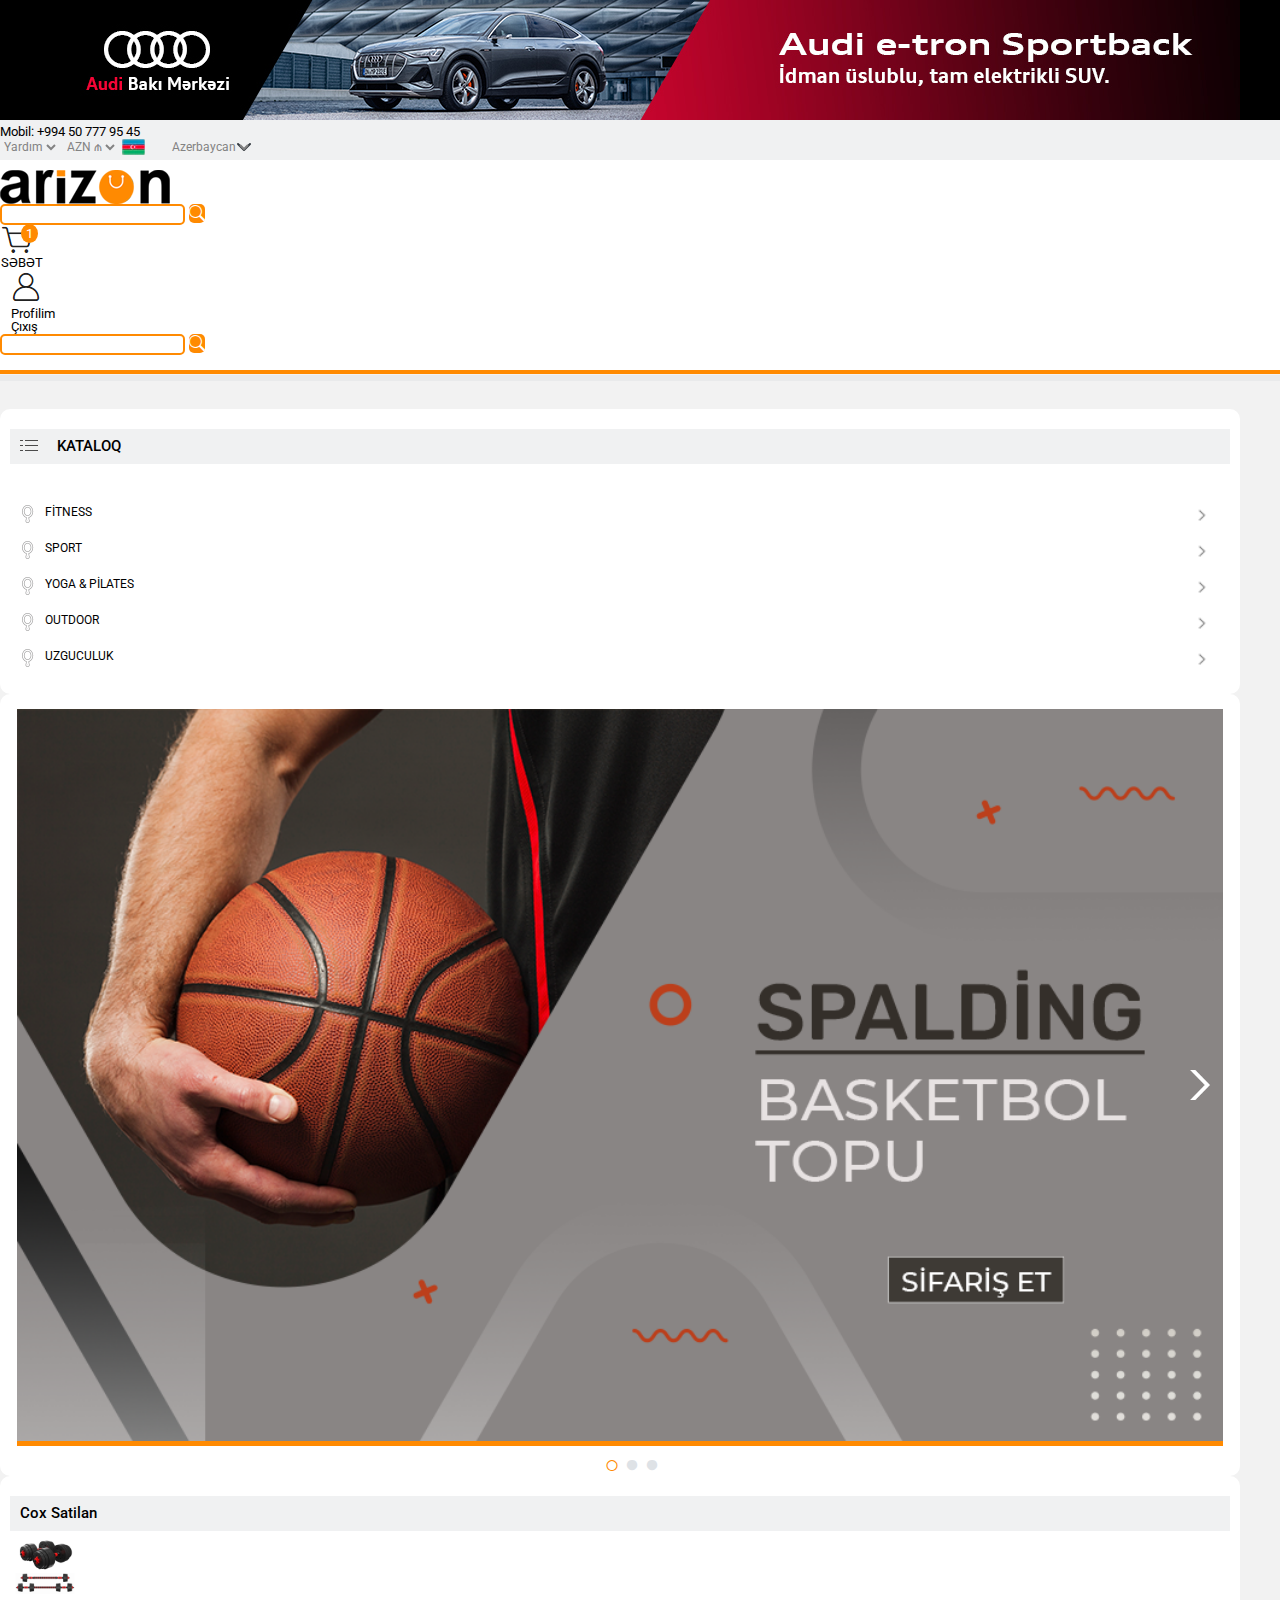
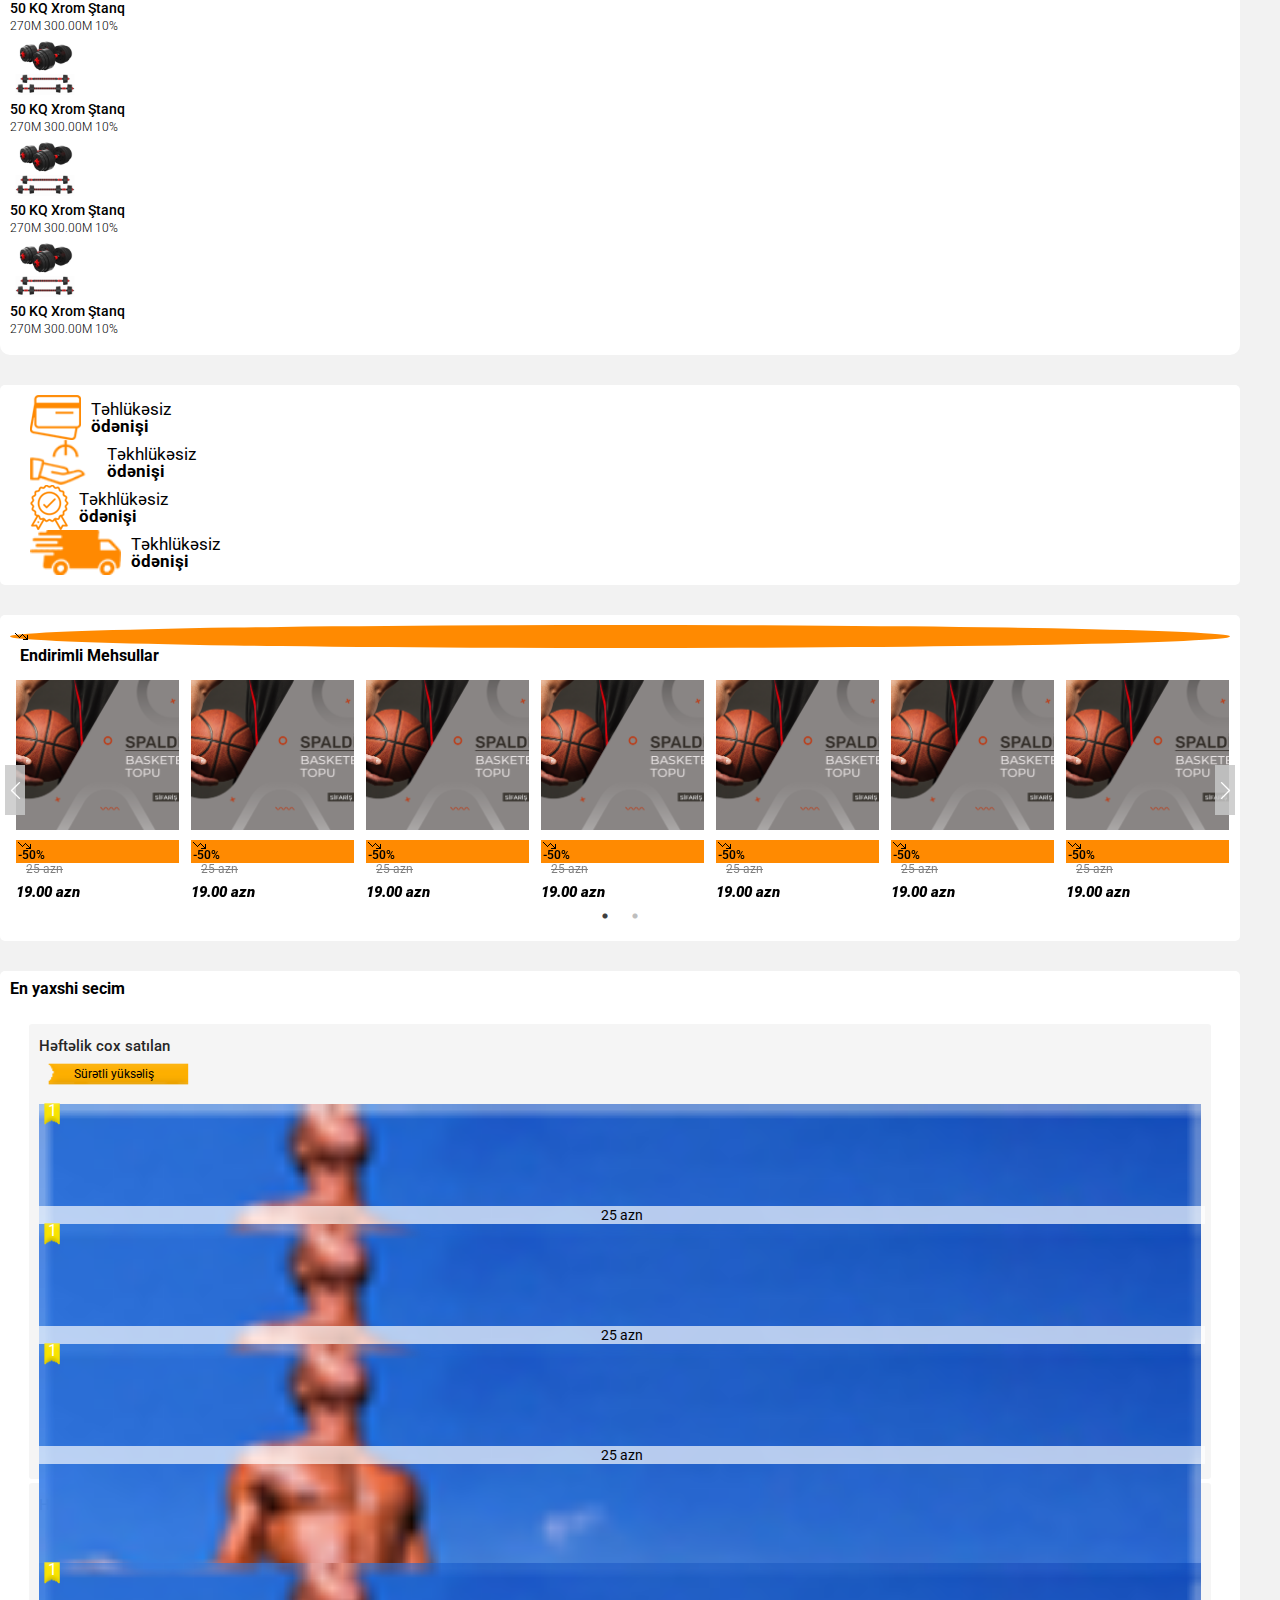
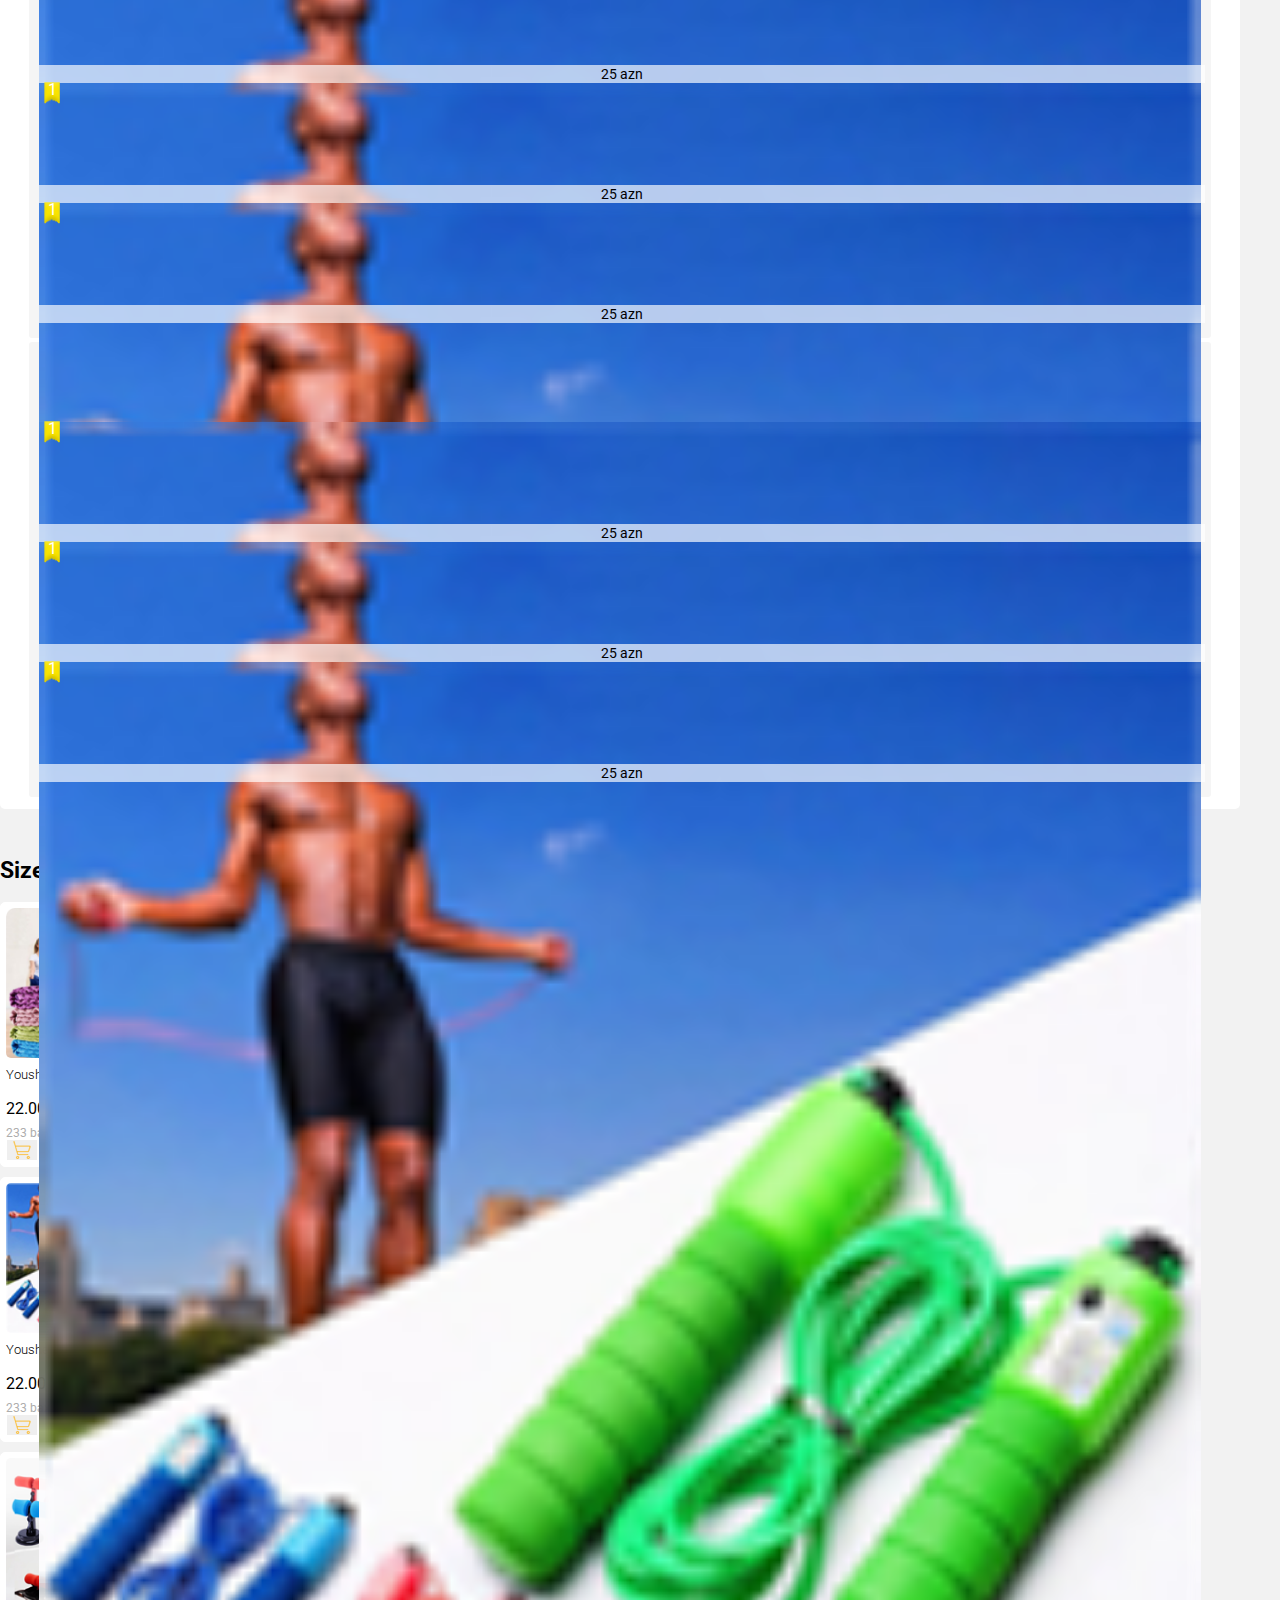
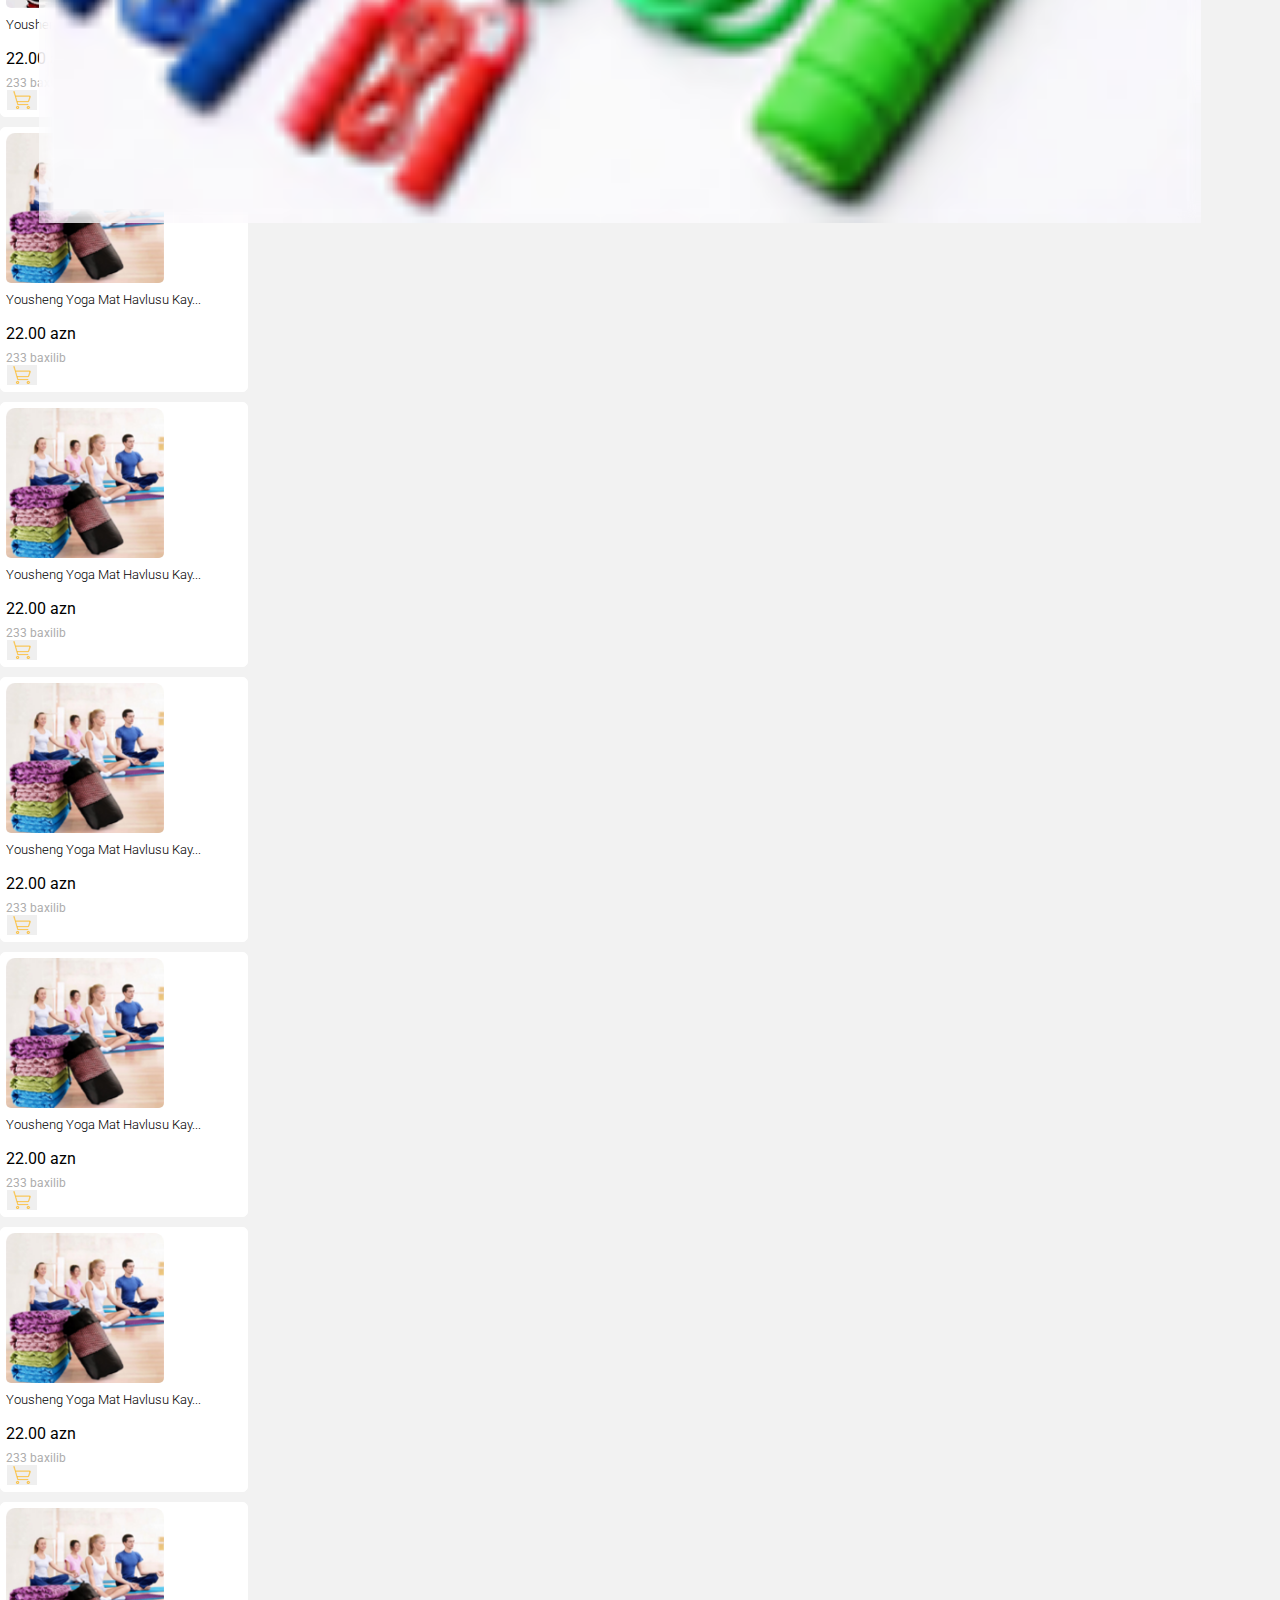
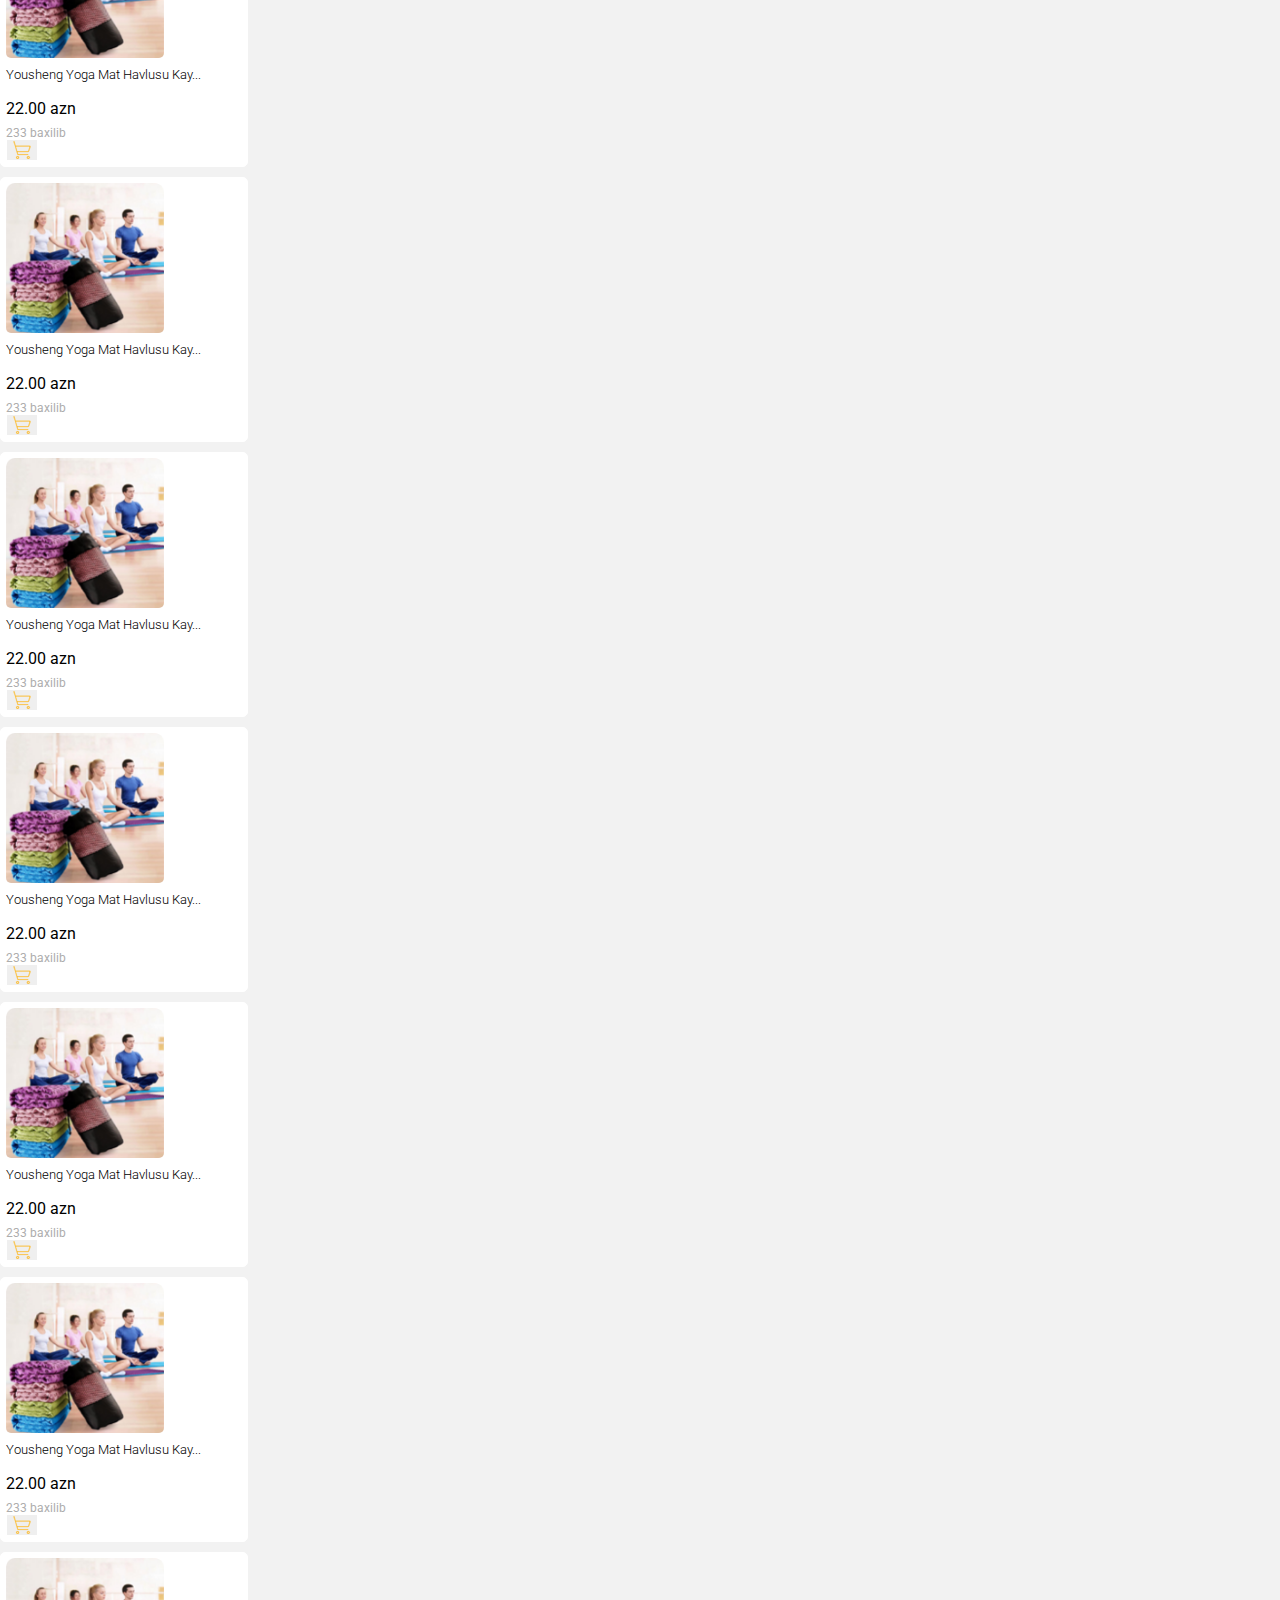
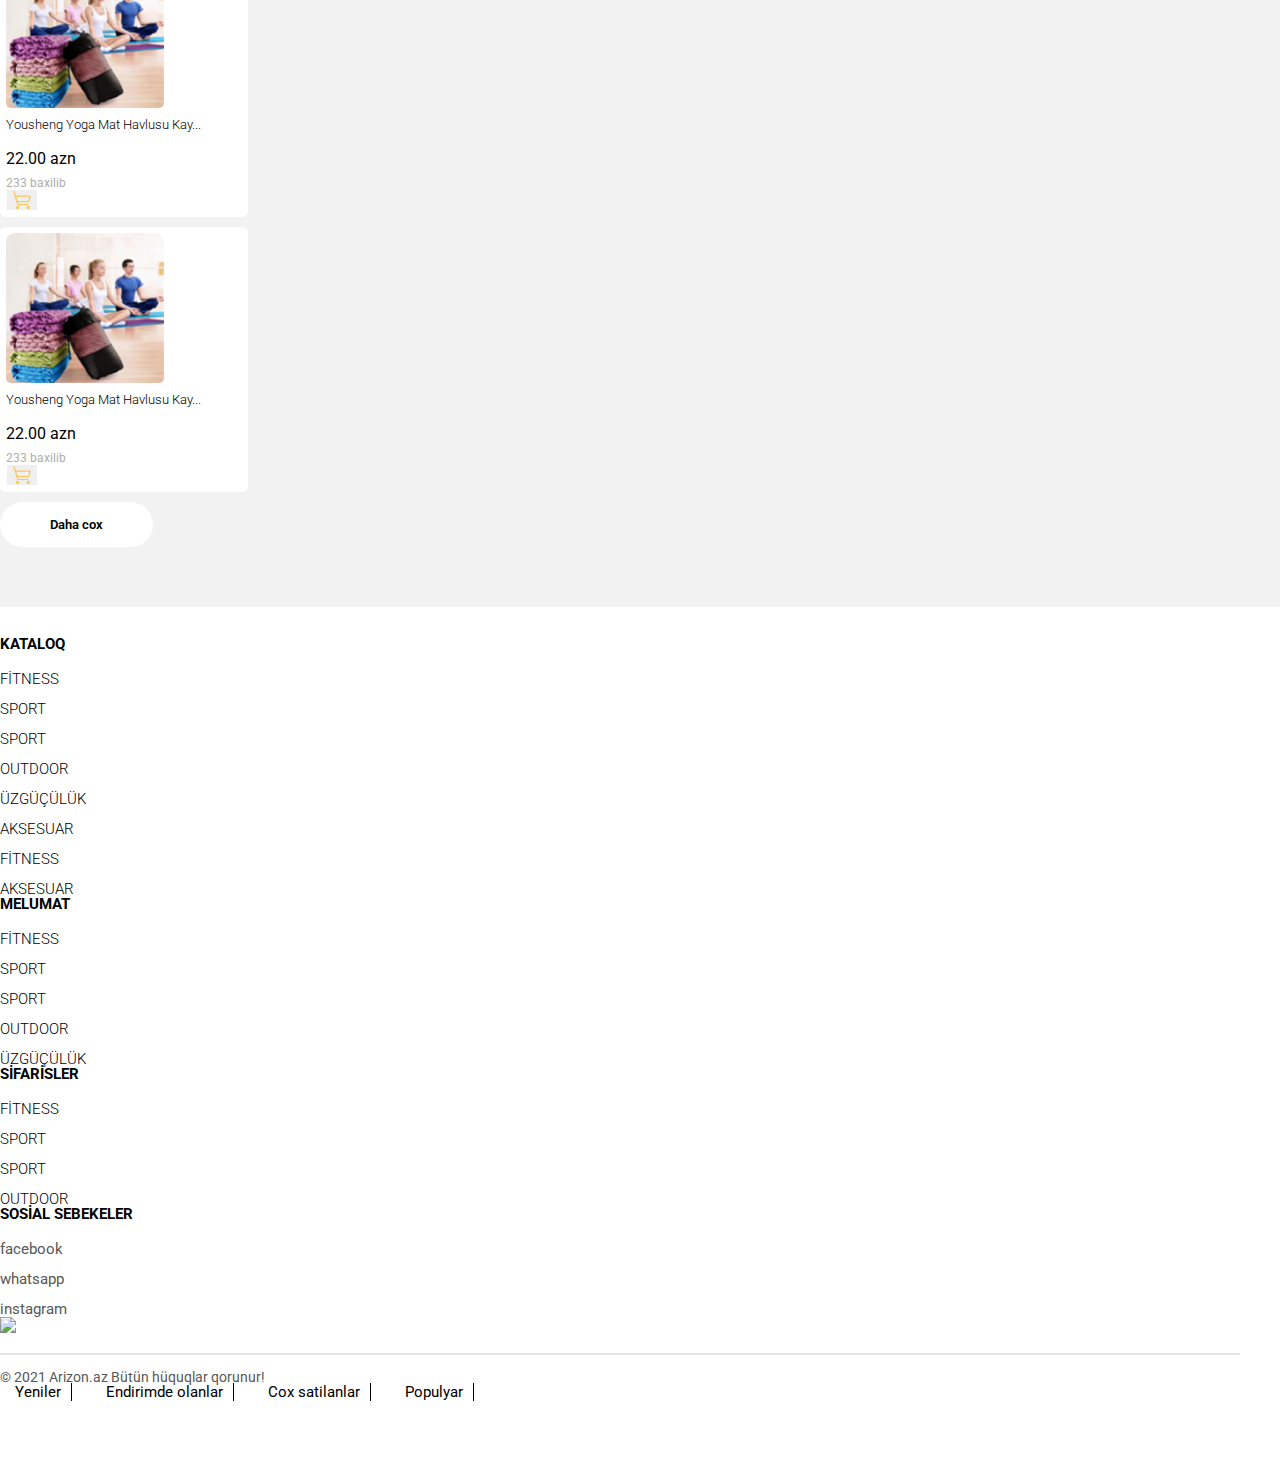
==== index.html @ af835493 "add" ====
<html lang="az">

<head>
    <meta charset="UTF-8">
    <meta http-equiv="X-UA-Compatible" content="IE=edge">
    <meta name="viewport" content="width=device-width, initial-scale=1.0">
    <title>Arizon</title>
    <link href="https://cdn.jsdelivr.net/npm/bootstrap@5.1.3/dist/css/bootstrap.min.css" rel="stylesheet"
        integrity="sha384-1BmE4kWBq78iYhFldvKuhfTAU6auU8tT94WrHftjDbrCEXSU1oBoqyl2QvZ6jIW3" crossorigin="anonymous">
    <link rel="stylesheet" href="https://cdn.jsdelivr.net/npm/bootstrap-icons@1.7.0/font/bootstrap-icons.css">
    <link href="./reset.css" rel="stylesheet" />
    <link href="./main.css" rel="stylesheet" />
    <link rel="stylesheet" type="text/css" href="./slick/slick.css">
    <link rel="stylesheet" type="text/css" href="./slick/slick-theme.css">
    <link rel="stylesheet" href="https://pro.fontawesome.com/releases/v5.10.0/css/all.css"
        integrity="sha384-AYmEC3Yw5cVb3ZcuHtOA93w35dYTsvhLPVnYs9eStHfGJvOvKxVfELGroGkvsg+p" crossorigin="anonymous" />
    <style type="text/css">
        .slick-slide {
            margin: 0px 5px;
            height: auto !important;
        }

        .slick-slide img {
            width: 100%;
        }
    </style>
</head>

<body>
    <div class="banner d-none d-lg-block">
        <img src="./image/banner.jpg">
    </div>
    <header>
        <div class="top_menu">
            <div class="container">
                <div class=" all d-flex justify-content-end align-items-center">
                    <div class="">
                        <p class="p-0 m-0 phone">Mobil: <a href="tel:+994 50 777 95 45">+994 50 777 95 45</a> </p>
                    </div>
                    <div class="d-flex">
                        <select class="form-select w-auto pt-0 pb-0  help" aria-label="  example">
                            <option selected>Yardım </option>
                            <option value="1">One</option>
                            <option value="2">Two</option>
                            <option value="3">Three</option>
                        </select>
                        <select class="form-select w-auto pt-0 pb-0  valyuta" aria-label="  example">
                            <option selected>AZN <span>&#8380;</span></option>
                            <option value="1"></option>
                            <option value="2">Two</option>
                            <option value="3">Three</option>
                        </select>
                        <select class="form-select w-auto pt-0 pb-0  country" aria-label="  example" style="background-image: url(./image/flag-az.png),
                     url('./image/arrow.svg')">
                            <option selected>Azerbaycan</option>
                            <option value="1">One</option>
                            <option value="2">Two</option>
                            <option value="3">Three</option>
                        </select>

                    </div>
                </div>
            </div>
        </div>
        <div class="bottom_menu">
            <div class="container">
                <div class="row align-items-center">
                    <div class="col-sm-3 col-8">
                        <img class="logo" src="./image/logo.png">
                    </div>
                    <div class="col-sm-6 d-none d-sm-block">
                        <div class="input-group ">
                            <input type="text" class="form-control srch" aria-label="Search">
                            <span class="input-group-text srch_span"><i class="bi bi-search"></i></span>
                        </div>
                    </div>
                    <div class="col-sm-3 col-4 d-flex">
                        <div class="d-flex align-items-center w-50 border-hover">
                            <div class="basket">
                                <span>1</span>
                            </div>
                            <p class="basket_text m-2 d-none d-sm-block">SƏBƏT</p>
                        </div>
                        <div class="d-flex align-items-center w-50  border-hover">
                            <a href="#">
                                <img src="./image/user.png">
                            </a>
                            <p class="act d-none d-sm-block">
                                <a href="#">Profilim</a><br>
                                <a href="#">Çıxış</a>
                            </p>
                        </div>
                    </div>
                    <div class="col-12 d-block d-sm-none">
                        <div class="input-group ">
                            <input type="text" class="form-control srch" aria-label="Search">
                            <span class="input-group-text srch_span"><i class="bi bi-search"></i></span>
                        </div>
                    </div>

                </div>
            </div>
        </div>
    </header>
    <main>
        <div class="container">
            <section id="section1">
                <div class="row">
                    <div class=" col-lg-3 d-none d-lg-block">
                        <div class="catalog">
                            <p class="catalog_p">
                                <img src="./image/catalog.png">
                                KATALOQ
                            </p>
                            <nav class="nav flex-column ">
                                <ul class="">
                                    <li class="nav-item">
                                        <a class="nav-link p-0 m-0 mb-3" href="#">
                                            <img class="mr-2" src="./image/cat-menu.png">
                                            <span>Fitness</span>
                                        </a>
                                        <ul>
                                            <li><a href="#">Themes</a></li>
                                            <li><a href="#">Plugins</a></li>
                                            <li><a href="#">Tutorials</a></li>
                                        </ul>

                                    </li>
                                    <li class="nav-item">
                                        <a class="nav-link p-0 m-0 mb-3" href="#">
                                            <img class="mr-2" src="./image/cat-menu.png">
                                            <span>Sport</span>
                                        </a>
                                        <ul>
                                            <li><a href="#">Themes</a></li>
                                            <li><a href="#">Plugins</a></li>
                                            <li><a href="#">Tutorials</a></li>
                                        </ul>

                                    </li>
                                    <li class="nav-item">
                                        <a class="nav-link p-0 m-0 mb-3" href="#">
                                            <img class="mr-2" src="./image/cat-menu.png">
                                            <span>Yoga & Pilates</span>
                                        </a>
                                        <ul>
                                            <li><a href="#">Themes</a></li>
                                            <li><a href="#">Plugins</a></li>
                                            <li><a href="#">Tutorials</a></li>
                                        </ul>

                                    </li>
                                    <li class="nav-item">
                                        <a class="nav-link p-0 m-0 mb-3" href="#">
                                            <img class="mr-2" src="./image/cat-menu.png">
                                            <span>Outdoor</span>
                                        </a>
                                        <ul>
                                            <li><a href="#">Themes</a></li>
                                            <li><a href="#">Plugins</a></li>
                                            <li><a href="#">Tutorials</a></li>
                                        </ul>

                                    </li>
                                    <li class="nav-item">
                                        <a class="nav-link p-0 m-0 mb-3" href="#">
                                            <img class="mr-2" src="./image/cat-menu.png">
                                            <span>Uzguculuk</span>
                                        </a>
                                        <ul>
                                            <li><a href="#">Themes</a></li>
                                            <li><a href="#">Plugins</a></li>
                                            <li><a href="#">Tutorials</a></li>
                                        </ul>

                                    </li>
                                </ul>

                            </nav>
                        </div>
                    </div>
                    <div class="col-12 col-sm-12 col-lg-6">
                        <div class="regular">
                            <div class="main_slider_img" data-hash="one">
                                <img class="w-100" src="./image/s2.png">
                            </div>
                            <div class="main_slider_img" data-hash="one">
                                <img class="w-100" src="./image/s2.png">
                            </div>
                            <div class="main_slider_img" data-hash="one">
                                <img class="w-100" src="./image/s2.png">
                            </div>
                        </div>
                    </div>
                    <div class="col-12 col-sm-12 col-lg-3">
                        <div class="catalog">
                            <p class="catalog_p">
                                Cox Satilan
                            </p>
                            <div class="best">
                                <a href="#">
                                    <div class="best_item d-flex">
                                        <img width="70" src="./image/4.jpg">
                                        <div class="text p-4">
                                            <h4>50 KQ Xrom Ştanq </h4>
                                            <p>270M 300.00M 10%</p>
                                        </div>
                                    </div>
                                </a>
                                <a href="#">
                                    <div class="best_item d-flex">
                                        <img width="70" src="./image/4.jpg">
                                        <div class="text p-4">
                                            <h4>50 KQ Xrom Ştanq </h4>
                                            <p>270M 300.00M 10%</p>
                                        </div>
                                    </div>
                                </a>
                                <a href="#">
                                    <div class="best_item d-flex">
                                        <img width="70" src="./image/4.jpg">
                                        <div class="text p-4">
                                            <h4>50 KQ Xrom Ştanq </h4>
                                            <p>270M 300.00M 10%</p>
                                        </div>
                                    </div>
                                </a>
                                <a href="#">
                                    <div class="best_item d-flex">
                                        <img width="70" src="./image/4.jpg">
                                        <div class="text p-4">
                                            <h4>50 KQ Xrom Ştanq </h4>
                                            <p>270M 300.00M 10%</p>
                                        </div>
                                    </div>
                                </a>
                            </div>
                        </div>
                    </div>
                </div>
            </section>
            <section id="section2">
                <div class="row">
                    <div class="col-3 col-lg-3">
                        <div class="side">
                            <img height="45px" src="./image/icon1.png" />
                            <div class="text">
                                Təhlükəsiz <br>
                                <b>ödənişi</b>
                            </div>
                        </div>
                    </div>
                    <div class="col-3 col-lg-3">
                        <div class="side">
                            <img height="45px" src="./image/icon2.png" />
                            <div class="text">
                                Təkhlükəsiz <br>
                                <b>ödənişi</b>
                            </div>
                        </div>
                    </div>
                    <div class="col-3 col-lg-3">
                        <div class="side">
                            <img height="45px" src="./image/icon3.png" />
                            <div class="text">
                                Təkhlükəsiz <br>
                                <b>ödənişi</b>
                            </div>
                        </div>
                    </div>
                    <div class="col-3 col-lg-3">
                        <div class="side">
                            <img height="45px" src="./image/icon4.png" />
                            <div class="text">
                                Təkhlükəsiz <br>
                                <b>ödənişi</b>
                            </div>
                        </div>
                    </div>
                </div>
            </section>
            <section id="section3">
                <div class="text d-flex">
                    <div class="img">
                        <img src="./image/graph.png" />
                    </div>
                    <b>Endirimli Mehsullar</b>
                </div>
                <div class="regular">
                    <a href="#">
                        <div class="main_slider_img" data-hash="one">
                            <img class="img_main" src="./image/s2.png">
                            <div class="slider-content d-flex align-items-center">
                                <div class="img d-flex align-items-center">
                                    <img src="./image/graph.png" />
                                    <span>-50%</span>
                                </div>
                                <div class="price">
                                    25 azn
                                </div>
                            </div>
                            <p class="discount"><b>19.00 azn</b></p>

                        </div>
                    </a>
                    <a href="#">
                        <div class="main_slider_img" data-hash="one">
                            <img class="img_main" src="./image/s2.png">
                            <div class="slider-content d-flex align-items-center">
                                <div class="img d-flex align-items-center">
                                    <img src="./image/graph.png" />
                                    <span>-50%</span>
                                </div>
                                <div class="price">
                                    25 azn
                                </div>
                            </div>
                            <p class="discount"><b>19.00 azn</b></p>

                        </div>
                    </a>

                    <a href="#">
                        <div class="main_slider_img" data-hash="one">
                            <img class="img_main" src="./image/s2.png">
                            <div class="slider-content d-flex align-items-center">
                                <div class="img d-flex align-items-center">
                                    <img src="./image/graph.png" />
                                    <span>-50%</span>
                                </div>
                                <div class="price">
                                    25 azn
                                </div>
                            </div>
                            <p class="discount"><b>19.00 azn</b></p>

                        </div>
                    </a>

                    <a href="#">
                        <div class="main_slider_img" data-hash="one">
                            <img class="img_main" src="./image/s2.png">
                            <div class="slider-content d-flex align-items-center">
                                <div class="img d-flex align-items-center">
                                    <img src="./image/graph.png" />
                                    <span>-50%</span>
                                </div>
                                <div class="price">
                                    25 azn
                                </div>
                            </div>
                            <p class="discount"><b>19.00 azn</b></p>

                        </div>
                    </a>

                    <a href="#">
                        <div class="main_slider_img" data-hash="one">
                            <img class="img_main" src="./image/s2.png">
                            <div class="slider-content d-flex align-items-center">
                                <div class="img d-flex align-items-center">
                                    <img src="./image/graph.png" />
                                    <span>-50%</span>
                                </div>
                                <div class="price">
                                    25 azn
                                </div>
                            </div>
                            <p class="discount"><b>19.00 azn</b></p>

                        </div>
                    </a>

                    <a href="#">
                        <div class="main_slider_img" data-hash="one">
                            <img class="img_main" src="./image/s2.png">
                            <div class="slider-content d-flex align-items-center">
                                <div class="img d-flex align-items-center">
                                    <img src="./image/graph.png" />
                                    <span>-50%</span>
                                </div>
                                <div class="price">
                                    25 azn
                                </div>
                            </div>
                            <p class="discount"><b>19.00 azn</b></p>

                        </div>
                    </a>

                    <a href="#">
                        <div class="main_slider_img" data-hash="one">
                            <img class="img_main" src="./image/s2.png">
                            <div class="slider-content d-flex align-items-center">
                                <div class="img d-flex align-items-center">
                                    <img src="./image/graph.png" />
                                    <span>-50%</span>
                                </div>
                                <div class="price">
                                    25 azn
                                </div>
                            </div>
                            <p class="discount"><b>19.00 azn</b></p>

                        </div>
                    </a>
                    <a href="#">
                        <div class="main_slider_img" data-hash="one">
                            <img class="img_main" src="./image/s2.png">
                            <div class="slider-content d-flex align-items-center">
                                <div class="img d-flex align-items-center">
                                    <img src="./image/graph.png" />
                                    <span>-50%</span>
                                </div>
                                <div class="price">
                                    25 azn
                                </div>
                            </div>
                            <p class="discount"><b>19.00 azn</b></p>

                        </div>
                    </a>


                </div>
            </section>
            <section id="section4">
                <a href="#">
                    <p class="title">En yaxshi secim</p>
                </a>
                <div class="row w-100 m-auto">
                    <div class="col-12 col-sm-4 p-0">
                        <div class="seller">
                            <div class="text d-flex">
                                <p>Həftəlik cox satılan</p>
                                <div>Sürətli yüksəliş</div>
                            </div>
                            <div class="best_seller">

                                <div class="row p-1">
                                    <div class="col-4 p-1 ">
                                        <a href="#">
                                            <div class="img">
                                                <img src="./image/7.png">
                                                <div class="bade">1</div>
                                                <p>25 azn</p>
                                            </div>
                                        </a>
                                    </div>
                                    <div class="col-4 p-1 ">
                                        <a href="#">
                                            <div class="img">
                                                <img src="./image/7.png">
                                                <div class="bade">1</div>
                                                <p>25 azn</p>
                                            </div>
                                        </a>
                                    </div>
                                    <div class="col-4 p-1 ">
                                        <a href="#">
                                            <div class="img">
                                                <img src="./image/7.png">
                                                <div class="bade">1</div>
                                                <p>25 azn</p>
                                            </div>
                                        </a>
                                    </div>
                                </div>
                            </div>
                        </div>
                    </div>
                    <div class="col-12 col-sm-4 p-0">
                        <div class="seller">
                            <div class="text d-flex">
                                <p>Həftəlik cox satılan</p>
                                <div>Sürətli yüksəliş</div>
                            </div>
                            <div class="best_seller">

                                <div class="row p-1">
                                    <div class="col-4 p-1 ">
                                        <a href="#">
                                            <div class="img">
                                                <img src="./image/7.png">
                                                <div class="bade">1</div>
                                                <p>25 azn</p>
                                            </div>
                                        </a>
                                    </div>
                                    <div class="col-4 p-1 ">
                                        <a href="#">
                                            <div class="img">
                                                <img src="./image/7.png">
                                                <div class="bade">1</div>
                                                <p>25 azn</p>
                                            </div>
                                        </a>
                                    </div>
                                    <div class="col-4 p-1 ">
                                        <a href="#">
                                            <div class="img">
                                                <img src="./image/7.png">
                                                <div class="bade">1</div>
                                                <p>25 azn</p>
                                            </div>
                                        </a>
                                    </div>
                                </div>
                            </div>
                        </div>
                    </div>
                    <div class="col-12 col-sm-4 p-0">
                        <div class="seller">
                            <div class="text d-flex">
                                <p>Həftəlik cox satılan</p>
                                <div>Sürətli yüksəliş</div>
                            </div>
                            <div class="best_seller">

                                <div class="row p-1">
                                    <div class="col-4 p-1 ">
                                        <a href="#">
                                            <div class="img">
                                                <img src="./image/7.png">
                                                <div class="bade">1</div>
                                                <p>25 azn</p>
                                            </div>
                                        </a>
                                    </div>
                                    <div class="col-4 p-1 ">
                                        <a href="#">
                                            <div class="img">
                                                <img src="./image/7.png">
                                                <div class="bade">1</div>
                                                <p>25 azn</p>
                                            </div>
                                        </a>
                                    </div>
                                    <div class="col-4 p-1 ">
                                        <a href="#">
                                            <div class="img">
                                                <img src="./image/7.png">
                                                <div class="bade">1</div>
                                                <p>25 azn</p>
                                            </div>
                                        </a>
                                    </div>
                                </div>
                            </div>
                        </div>
                    </div>
                </div>
            </section>
            <section id="section5">
                <h4 class="section5_title">Size tovsiyye edirik</h4>
                <div class="advice">
                    <div class="row">
                        <div class="col-6 col-sm-3 col-lg-25 pr-0">
                            <a href="#">
                                <div class="adivice_title">
                                    <div class="img">
                                        <img class="w-100" src="./image/9.png" />
                                    </div>
                                    <p class="name">Yousheng Yoga Mat Havlusu Kay...</p>
                                    <p class="price">22.00 azn 
                                        <span class="discount">endirimli</span>
                                    </p>
                                    <p class="wiew">233 baxilib</p>
                                    <div class="add text-end">
                                        <button class="btn"><img src="./image/sebet.png" /></button>
                                    </div>
                                </div>
                            </a>
                        </div>
                        <div class="col-6 col-sm-3 col-lg-25 pr-0">
                            <a href="#">
                                <div class="adivice_title">
                                    <div class="img">
                                        <img class="w-100" src="./image/7.png" />
                                    </div>
                                    <p class="name">Yousheng Yoga Mat Havlusu Kay...</p>
                                    <p class="price">22.00 azn</p>
                                    <p class="wiew">233 baxilib</p>
                                    <div class="add text-end">
                                        <button class="btn"><img src="./image/sebet.png" /></button>
                                    </div>
                                </div>
                            </a>
                        </div>
                        <div class="col-6 col-sm-3 col-lg-25 pr-0">
                            <a href="#">
                                <div class="adivice_title">
                                    <div class="img">
                                        <img class="w-100" src="./image/8.png" />
                                    </div>
                                    <p class="name">Yousheng Yoga Mat Havlusu Kay...</p>
                                    <p class="price">22.00 azn</p>
                                    <p class="wiew">233 baxilib</p>
                                    <div class="add text-end">
                                        <button class="btn"><img src="./image/sebet.png" /></button>
                                    </div>
                                </div>
                            </a>
                        </div>
                        <div class="col-6 col-sm-3 col-lg-25 pr-0">
                            <a href="#">
                                <div class="adivice_title">
                                    <div class="img">
                                        <img class="w-100" src="./image/9.png" />
                                    </div>
                                    <p class="name">Yousheng Yoga Mat Havlusu Kay...</p>
                                    <p class="price">22.00 azn</p>
                                    <p class="wiew">233 baxilib</p>
                                    <div class="add text-end">
                                        <button class="btn"><img src="./image/sebet.png" /></button>
                                    </div>
                                </div>
                            </a>
                        </div>
                        <div class="col-6 col-sm-3 col-lg-25 pr-0">
                            <a href="#">
                                <div class="adivice_title">
                                    <div class="img">
                                        <img class="w-100" src="./image/9.png" />
                                    </div>
                                    <p class="name">Yousheng Yoga Mat Havlusu Kay...</p>
                                    <p class="price">22.00 azn</p>
                                    <p class="wiew">233 baxilib</p>
                                    <div class="add text-end">
                                        <button class="btn"><img src="./image/sebet.png" /></button>
                                    </div>
                                </div>
                            </a>
                        </div>
                        <div class="col-6 col-sm-3 col-lg-25 pr-0">
                            <a href="#">
                                <div class="adivice_title">
                                    <div class="img">
                                        <img class="w-100" src="./image/9.png" />
                                    </div>
                                    <p class="name">Yousheng Yoga Mat Havlusu Kay...</p>
                                    <p class="price">22.00 azn</p>
                                    <p class="wiew">233 baxilib</p>
                                    <div class="add text-end">
                                        <button class="btn"><img src="./image/sebet.png" /></button>
                                    </div>
                                </div>
                            </a>
                        </div>
                        <div class="col-6 col-sm-3 col-lg-25 pr-0">
                            <a href="#">
                                <div class="adivice_title">
                                    <div class="img">
                                        <img class="w-100" src="./image/9.png" />
                                    </div>
                                    <p class="name">Yousheng Yoga Mat Havlusu Kay...</p>
                                    <p class="price">22.00 azn</p>
                                    <p class="wiew">233 baxilib</p>
                                    <div class="add text-end">
                                        <button class="btn"><img src="./image/sebet.png" /></button>
                                    </div>
                                </div>
                            </a>
                        </div>
                        <div class="col-6 col-sm-3 col-lg-25 pr-0">
                            <a href="#">
                                <div class="adivice_title">
                                    <div class="img">
                                        <img class="w-100" src="./image/9.png" />
                                    </div>
                                    <p class="name">Yousheng Yoga Mat Havlusu Kay...</p>
                                    <p class="price">22.00 azn</p>
                                    <p class="wiew">233 baxilib</p>
                                    <div class="add text-end">
                                        <button class="btn"><img src="./image/sebet.png" /></button>
                                    </div>
                                </div>
                            </a>
                        </div>
                        <div class="col-6 col-sm-3 col-lg-25 pr-0">
                            <a href="#">
                                <div class="adivice_title">
                                    <div class="img">
                                        <img class="w-100" src="./image/9.png" />
                                    </div>
                                    <p class="name">Yousheng Yoga Mat Havlusu Kay...</p>
                                    <p class="price">22.00 azn</p>
                                    <p class="wiew">233 baxilib</p>
                                    <div class="add text-end">
                                        <button class="btn"><img src="./image/sebet.png" /></button>
                                    </div>
                                </div>
                            </a>
                        </div>
                        <div class="col-6 col-sm-3 col-lg-25 pr-0">
                            <a href="#">
                                <div class="adivice_title">
                                    <div class="img">
                                        <img class="w-100" src="./image/9.png" />
                                    </div>
                                    <p class="name">Yousheng Yoga Mat Havlusu Kay...</p>
                                    <p class="price">22.00 azn</p>
                                    <p class="wiew">233 baxilib</p>
                                    <div class="add text-end">
                                        <button class="btn"><img src="./image/sebet.png" /></button>
                                    </div>
                                </div>
                            </a>
                        </div>
                        <div class="col-6 col-sm-3 col-lg-25 pr-0">
                            <a href="#">
                                <div class="adivice_title">
                                    <div class="img">
                                        <img class="w-100" src="./image/9.png" />
                                    </div>
                                    <p class="name">Yousheng Yoga Mat Havlusu Kay...</p>
                                    <p class="price">22.00 azn</p>
                                    <p class="wiew">233 baxilib</p>
                                    <div class="add text-end">
                                        <button class="btn"><img src="./image/sebet.png" /></button>
                                    </div>
                                </div>
                            </a>
                        </div>

                        <div class="col-6 col-sm-3 col-lg-25 pr-0">
                            <a href="#">
                                <div class="adivice_title">
                                    <div class="img">
                                        <img class="w-100" src="./image/9.png" />
                                    </div>
                                    <p class="name">Yousheng Yoga Mat Havlusu Kay...</p>
                                    <p class="price">22.00 azn</p>
                                    <p class="wiew">233 baxilib</p>
                                    <div class="add text-end">
                                        <button class="btn"><img src="./image/sebet.png" /></button>
                                    </div>
                                </div>
                            </a>
                        </div>
                        <div class="col-6 col-sm-3 col-lg-25 pr-0">
                            <a href="#">
                                <div class="adivice_title">
                                    <div class="img">
                                        <img class="w-100" src="./image/9.png" />
                                    </div>
                                    <p class="name">Yousheng Yoga Mat Havlusu Kay...</p>
                                    <p class="price">22.00 azn</p>
                                    <p class="wiew">233 baxilib</p>
                                    <div class="add text-end">
                                        <button class="btn"><img src="./image/sebet.png" /></button>
                                    </div>
                                </div>
                            </a>
                        </div>
                        <div class="col-6 col-sm-3 col-lg-25 pr-0">
                            <a href="#">
                                <div class="adivice_title">
                                    <div class="img">
                                        <img class="w-100" src="./image/9.png" />
                                    </div>
                                    <p class="name">Yousheng Yoga Mat Havlusu Kay...</p>
                                    <p class="price">22.00 azn</p>
                                    <p class="wiew">233 baxilib</p>
                                    <div class="add text-end">
                                        <button class="btn"><img src="./image/sebet.png" /></button>
                                    </div>
                                </div>
                            </a>
                        </div>
                        <div class="col-6 col-sm-3 col-lg-25 pr-0">
                            <a href="#">
                                <div class="adivice_title">
                                    <div class="img">
                                        <img class="w-100" src="./image/9.png" />
                                    </div>
                                    <p class="name">Yousheng Yoga Mat Havlusu Kay...</p>
                                    <p class="price">22.00 azn</p>
                                    <p class="wiew">233 baxilib</p>
                                    <div class="add text-end">
                                        <button class="btn"><img src="./image/sebet.png" /></button>
                                    </div>
                                </div>
                            </a>
                        </div>
                        <div class="col-6 col-sm-3 col-lg-25 pr-0">
                            <a href="#">
                                <div class="adivice_title">
                                    <div class="img">
                                        <img class="w-100" src="./image/9.png" />
                                    </div>
                                    <p class="name">Yousheng Yoga Mat Havlusu Kay...</p>
                                    <p class="price">22.00 azn</p>
                                    <p class="wiew">233 baxilib</p>
                                    <div class="add text-end">
                                        <button class="btn"><img src="./image/sebet.png" /></button>
                                    </div>
                                </div>
                            </a>
                        </div>
                    </div>
                </div>
                <div class="more text-center mt-5">
                    <button>Daha cox</button>
                </div>
            </section>
        </div>
    </main>
    <footer>
        <div class="container">
            <div class="footer d-flex ">
                <div class="one w-50">
                    <div class="row">
                        <div class="col-4">
                            <h4 class="footer_title">Kataloq</h4>
                            <div class="footer_menu">
                                <a href="#">Fitness</a>
                                <a href="#">SPORT</a>
                                <a href="#">SPORT</a>
                                <a href="#">OUTDOOR</a>
                                <a href="#">ÜZGÜÇÜLÜK</a>
                                <a href="#">AKSESUAR</a>
                                <a href="#">Fitness</a>
                                <a href="#">AKSESUAR</a>
                            </div>
                        </div>
                        <div class="col-4">
                            <h4 class="footer_title">Melumat</h4>
                            <div class="footer_menu">
                                <a href="#">Fitness</a>
                                <a href="#">SPORT</a>
                                <a href="#">SPORT</a>
                                <a href="#">OUTDOOR</a>
                                <a href="#">ÜZGÜÇÜLÜK</a>
                            </div>
                        </div>
                        <div class="col-4">
                            <h4 class="footer_title">Sifarisler</h4>
                            <div class="footer_menu">
                                <a href="#">Fitness</a>
                                <a href="#">SPORT</a>
                                <a href="#">SPORT</a>
                                <a href="#">OUTDOOR</a>
                            </div>
                        </div>

                    </div>
                </div>
                <div class="two w-50">
                    <div class="row justify-content-end">
                        <div class="col-6 col-sm-4">
                            <h4 class="footer_title">Sosial Sebekeler</h4>
                            <div class="footer_social">
                                <a href="#"><i class="fab fa-facebook-f"></i> facebook</a>
                                <a href="#"><i class="fab fa-whatsapp"></i> whatsapp</a>
                                <a href="#"><i class="fab fa-instagram"></i> instagram</a>
                            </div>
                        </div>
                        <div class="col-6 col-sm-4">
                            <div class="qr-code">

                                <img src="https://chart.googleapis.com/chart?cht=qr&chl=Hello+World&chs=160x160&chld=L|0"
                                    class="qr-code img-thumbnail img-responsive" />
                            </div>
                        </div>


                    </div>
                </div>
            </div>
            <div class="footer_bottom d-flex">
                <p class="website">© 2021 <a href="#">Arizon.az</a> Bütün hüquqlar qorunur!</p>
                <div class="menu">
                    <a href="#">Yeniler</a>
                    <a href="#">Endirimde olanlar</a>
                    <a href="#">Cox satilanlar</a>
                    <a href="#">Populyar</a>

                </div>
            </div>
        </div>
    </footer>
    <script src="https://cdn.jsdelivr.net/npm/@popperjs/core@2.10.2/dist/umd/popper.min.js"
        integrity="sha384-7+zCNj/IqJ95wo16oMtfsKbZ9ccEh31eOz1HGyDuCQ6wgnyJNSYdrPa03rtR1zdB"
        crossorigin="anonymous"></script>
    <script src="https://cdn.jsdelivr.net/npm/bootstrap@5.1.3/dist/js/bootstrap.min.js"
        integrity="sha384-QJHtvGhmr9XOIpI6YVutG+2QOK9T+ZnN4kzFN1RtK3zEFEIsxhlmWl5/YESvpZ13"
        crossorigin="anonymous"></script>
    <script src="https://code.jquery.com/jquery-2.2.0.min.js" type="text/javascript"></script>
    <script src="./slick/slick.js" type="text/javascript" charset="utf-8"></script>
    <script>
        $(window).bind('scroll', function () {
            if ($(window).scrollTop() > 50) {
                $('header').addClass('fixed');
            } else {
                $('header').removeClass('fixed');
            }
        });
        $(document).ready(function () {
            $("#section3 .regular").slick({
                dots: false,
                infinite: true,
                slidesToShow: 7,
                slidesToScroll: 7,
                prevArrow: '<button class="prev"><i class="bi bi-chevron-left"></i></button>',
                nextArrow: '<button class="next"><i class="bi bi-chevron-right"></i></button>',
                responsive: [
                    {
                        breakpoint: 1400,
                        settings: {
                            slidesToShow: 7,
                            slidesToScroll: 7,
                            infinite: true,
                            dots: true
                        }

                    },
                    {
                        breakpoint: 1200,
                        settings: {
                            slidesToShow: 5,
                            slidesToScroll: 5,
                            infinite: true,
                            dots: true
                        }

                    },
                    {
                        breakpoint: 1024,
                        settings: {
                            slidesToShow: 3,
                            slidesToScroll: 3,
                            infinite: true,
                            dots: true
                        }

                    },
                    {
                        breakpoint: 600,
                        settings: {
                            slidesToShow: 2,
                            slidesToScroll: 2
                        }
                    },
                    {
                        breakpoint: 480,
                        settings: {
                            slidesToShow: 1,
                            slidesToScroll: 1
                        }
                    }
                ]
            });
            $("#section1 .regular").slick({
                dots: true,
                infinite: true,
                slidesToShow: 1,
                slidesToScroll: 1,
                prevArrow: "",
                nextArrow: '<button class="next"><img width=20 src="./image/next.png"></button>'
            });
            $('.slider-for').slick({
                slidesToShow: 1,
                slidesToScroll: 1,
                prevArrow: "",
                nextArrow: "",
                asNavFor: '.slider-nav'
            });
            $('.slider-nav').slick({
                slidesToShow: 5,
                slidesToScroll: 1,
                asNavFor: '.slider-for',
                centerMode: true,
                prevArrow: "",
                nextArrow: "",
                focusOnSelect: true
            });

        });
    </script>
</body>

</html>
---- main.css ----
@import url('https://fonts.googleapis.com/css2?family=Roboto:ital,wght@0,100;0,300;0,400;0,500;0,700;0,900;1,100;1,300;1,400;1,500;1,700&display=swap');
*{
    font-family: 'Roboto', sans-serif !important;
}
@media (min-width: 992px){
.col-lg-25 {
    flex: 0 0 auto;
    width: 20% !important;
}
}
.w-60{
    width: 60%;
}
.w-40{
    width: 40%;
}
.fixed{
    overflow: hidden;
    background-color: #fff;
    position: fixed;
    top: 0;
    z-index: 99999;
    width: 100%;
}
.pr-0{
    padding-right: 0 !important;
}
.fab {
    font-family: "Font Awesome 5 Brands" !important;
}
.banner {
    max-height: 120px;
    text-align: center;
    background-color: #000;
}
.banner img{
    object-fit: cover;
}
header {
    border-bottom: 4px solid #ff8a01;
    position: relative;
}
header:after {
    content: "";
    position: absolute;
    width: 100%;
    bottom: 1px;
    z-index: 4;
    transform: scale(1);
    box-shadow: 1px 9px 0px 3px #e9eaeb;
}

.top_menu {
    padding: 5px 0;
    background-color: #f0f1f2;
}

.top_menu .phone,
.top_menu .phone a {
    font-size: 13px;
    color: #000000;
    font-family: "Arial";
    text-decoration: none;
    margin-right: 25px;
}

.top_menu .help,
.top_menu .valyuta,
.top_menu .country {
    border: none;
    font-size: 12px;
    background-color: transparent;
    color: #838383;
    font-family: "Arial";
    background-color: transparent;
}

.top_menu .country {
    /* background: url(./image/flag-az.png) no-repeat; */
    background-position: left, right;
    background-repeat: no-repeat, no-repeat;
    width: 130px !important;
    padding-left: 30px;
    text-align: end;
}

.bottom_menu {
    padding: 10px 0 15px 0;
}

.bottom_menu a {
    font-size: 13px;
    color: #000000;
    font-family: "Arial";
    margin-left: 10px;
    text-decoration: none;
}

.bottom_menu a:hover {
    font-size: 13px;
    color: #ff8a01;
    font-family: "Arial";
    margin-left: 10px;
    text-decoration: none;
}

.border-hover {
    border: 1px solid #fff;
    border-radius: 5px;
    justify-content: flex-end;
}

.border-hover:hover {
    border: 1px solid #ff8a01;
    border-radius: 5px;
}

.basket {
    background-image: url(./image/basket.png);
    background-repeat: no-repeat;
    height: 30px;
    width: 30px;
    position: relative;
}

.basket span {
    position: absolute;
    top: -2px;
    right: -7px;
    background: #ff8a01;
    font-size: 13px;
    color: #ffffff;
    font-family: "Arial";
    border-radius: 50%;
    padding: 3px 5px;
}

.basket_text {
    font-size: 13px;
    color: #000000;
    font-family: "Arial";
}

.srch {
    border: 2px solid #ff8a01 !important;
    border-radius: 5px;

}

.srch_span {
    background-color: #ff8a01;
    border: none;
    color: #ffff;
    border-radius: 5px;
}

main {
    background-color: #f2f2f2;
    padding-top: 10px;
    padding-bottom: 60px;
}

#section1 {
    margin-top: 25px;
}

#section1 .catalog {
    background-color: #fff;
    border-radius: 10px;
    padding: 20px 10px;
}

.catalog .nav-item {
    display: block;
    position: relative;
}

.catalog nav ul li:hover>ul {
    display: inherit;
}

.catalog nav ul {
    padding: 0;
    margin: 0;
    list-style: none;
    position: relative;
}

.catalog nav ul li {
    display: inline-block;
}

.catalog nav ul ul li a {
    display: block;
    padding: 0 10px;
    color: #FFF;
    font-size: 20px;
    line-height: 40px;
    text-decoration: none;
}


/* Hide Dropdowns by Default */
.catalog nav ul ul {
    display: none;
    position: absolute;
    background-color: #f0f1f2;
    top: 40px;
    /* the height of the main nav */
    left: 10px;
    z-index: 9999;

}

.catalog nav ul ul li {
    width: 170px;
    float: none;
    display: list-item;
    position: relative;
}

/* Second, Third and more Tiers	*/
.catalog nav ul ul ul li {
    position: relative;
    top: -60px;
    left: 170px;
}


/* Change this in order to change the Dropdown symbol */
.catalog li .nav-link :after {
    position: absolute;
    background-image: url(./image/left.png);
    right: 15px;
    font-size: 17px;
    color: #8d9297;
    flex-shrink: 0;
    width: 20px;
    height: 20px;
    margin-left: auto;
    content: "";
    background-repeat: no-repeat;
    background-size: 14px;
}

.catalog li>a:only-child:after {
    content: '';
}

#section1 .catalog .catalog_p {
    background-color: #f0f1f2;
    padding: 10px;
    font-size: 15px;
    color: #000000;
    font-weight: 500;
    font-family: "Arial";
}

#section1 .catalog .nav {
    margin-top: 30px;
    font-size: 12px;
    color: #000000;
    font-family: "Arial";
}

#section1 .catalog .nav-link {
    display: flex;
    align-items: center;
}

#section1 .catalog .dropdown-toggle {
    position: relative;
}

#section1 .catalog .dropdown-toggle::after {
    display: inline-block;
    margin-left: 9;
    vertical-align: 0.255em;
    position: absolute;
    right: 2px;
}

#section1 .catalog .nav a {
    font-size: 12px;
    color: #000000;
    font-family: "Arial";
    text-transform: uppercase;
}

#section1 .catalog .catalog_p img {
    margin-right: 15px;
}

#section1 .regular .main_slider_img img {
    border-bottom: 5px solid #ff8a01;
}

#section1 .regular .next {
    font-size: 0;
    line-height: 0;
    right: 10px;
    position: absolute;
    top: 50%;
    display: block;
    border-radius: 5px;
    width: 60px;
    height: 40px;
    z-index: 999;
    padding: 0;
    -webkit-transform: translate(0, -50%);
    -ms-transform: translate(0, -50%);
    transform: translate(0, -50%);
    cursor: pointer;
    color: transparent;
    border: none;
    outline: none;
    background-color: transparent;
}

#section1 .regular {
    background-color: #fff;
    padding: 15px 12px 30px 12px;
    border-radius: 10px;
}

#section1 .regular .next i {
    color: #fff;
    font-size: 51px;
}

.slick-dotted.slick-slider {
    margin-bottom: 0;
}

#section1 .regular .slick-dots {
    bottom: 0;
}

#section1 .slick-dotted.slick-slider {
    margin: 0;
}

#section1 .regular .slick-dots li {

    margin: 0;
}

#section1 .regular .slick-dots li button:before {
    font-family: 'slick';
    font-size: 12px;
    line-height: 20px;
    position: absolute;
    top: 0;
    left: 0;
    width: 20px;
    height: 20px;
    content: '•';
    text-align: center;
    opacity: 1;
    color: #dee2e6;
}

#section1 .regular .slick-dots .slick-active button:before {
    font-family: 'slick';
    font-size: 25px;
    line-height: 20px;
    position: absolute;
    top: -4px;
    left: 0;
    width: 20px;
    height: 20px;
    content: '○';
    text-align: center;
    opacity: 1;
    color: #ff8a01;
}

#section1 .best_item .text h4 {
    font-size: 14px;
    color: #000000;
    margin-bottom: 5px;
    font-weight: 500;
    font-family: "Arial";
}
#section1 .best_item{
    justify-content: center;
}
#section1 .best_item .text p {
    font-size: 12px;
    color: #000000;
    font-weight: 300;
    font-family: "Arial";
}

#section2 {
    margin-top: 30px;
    background-color: #fff;
    border-radius: 5px;
    padding: 10px;
}

.side {
    display: flex;
    align-items: center;
    justify-content: flex-start;
    margin-left: 20px;
}

.side .text {
    margin-left: 10px;
    font-size: 17px;
    color: #000000;
    font-family: "Arial";
}

#section3 {
    margin-top: 30px;
    background-color: #fff;
    border-radius: 5px;
    padding: 10px;
}

#section3 .main_slider_img {
    border: 1px solid #fff;
    border-radius: 5px;
    transition: 1s;
}
#section3 .main_slider_img:hover {
    border: 1px solid #ff8a01;
    border-radius: 5px;
}

#section3 .main_slider_img .img_main {
    height: 150px;
    object-fit: cover;
}

#section3 .text {
    align-items: center;
    margin-bottom: 15px;
}

#section3 .text b {
    margin-left: 10px;
    font-size: 16px;
}

#section3 .text .img {
    background-color: #ff8a01;
    width: auto;
    border-radius: 50%;
    padding: 8px 5px;
}

#section3 .slider-content {
    margin-top: 10px;
}

#section3 .slider-content .img {
    background-color: #ff8a01;
    padding: 2px;
    font-size: 12px;
    color: #000000;
    font-family: "Arial";
    font-weight: 600;
}

#section3 .slider-content .img img {
    width: 13px;
}

#section3 .main_slider_img .discount {
    font-size: 15px;
    color: #000000;
    font-weight: bold;
    font-family: "Arial";
    font-style: italic;
    margin-top: 10px;
}

#section3 .slider-content .price {
    font-size: 12px;
    color: #000000;
    font-family: "Arial";
    opacity: 0.5;
    margin-left: 10px;
    text-decoration: line-through;
}

#section3 .regular .prev {
    font-size: 0;
    line-height: 0;
    left: -5px;
    position: absolute;
    top: 50%;
    display: block;
    width: 20px;
    height: 50px;
    z-index: 999;
    padding: 0;
    -webkit-transform: translate(0, -50%);
    -ms-transform: translate(0, -50%);
    transform: translate(0, -50%);
    cursor: pointer;
    color: transparent;
    border: none;
    outline: none;
    background: #c7c7c7d7;
}

#section3 .regular .prev i {
    color: #fff;
    font-size: 21px;
}

#section3 .regular .next {
    font-size: 0;
    line-height: 0;
    right: -5px;
    position: absolute;
    top: 50%;
    display: block;
    width: 20px;
    height: 50px;
    z-index: 999;
    padding: 0;
    -webkit-transform: translate(0, -50%);
    -ms-transform: translate(0, -50%);
    transform: translate(0, -50%);
    cursor: pointer;
    color: transparent;
    border: none;
    outline: none;
    background: #c7c7c7d7;

}

#section3 .regular .next i {
    color: #fff;
    font-size: 21px;
}

#section4 {
    margin-top: 30px;
    background-color: #fff;
    border-radius: 5px;
    padding: 10px;
}

#section4 .title {
    font-size: 16px;
    color: #000000;
    font-weight: bold;
    font-family: "Arial";
    margin-bottom: 25px;
}

#section4 .seller {
    padding: 15px 0 15px 10px;
    background-color: #f5f5f5;
    border:2px solid #fff ;
    transition: 1s;
    width: 96%;
    margin: auto;
    border-radius: 5px;
}

#section4 .seller:hover {
    border:2px solid #ffc107 ;
}
#section4 .best_seller {
    padding-right: 10px;
}

#section4 .text {
    justify-content: space-between;
    margin-bottom: 10px;
    align-items: center;
}

#section4 .text p {
    font-size: 15px;
    color: #272727;
    font-weight: 500;
    font-family: "Arial";
}

#section4 .text div {
    background-image: url(./image/badge.png);
    height: 40px;
    display: flex;
    align-items: center;
    justify-content: center;
    width: 150px;
    background-repeat: no-repeat;
    background-size: cover;
    font-size: 12px;
    color: #000000;
    font-family: "Arial";
}

.best_seller .img {
    position: relative;
    background-repeat: no-repeat;
    height: 120px;
    background-size: cover;
}
.best_seller img{
    width: 100%;
    object-fit: cover;
}
.best_seller .bade {
    position: absolute;
    top: -8px;
    left: -2px;
    background-image: url(./image/badge2.png);
    background-repeat: no-repeat;
    background-size: cover;
    width: 30px;
    height: 30px;
    display: flex;
    align-items: center;
    justify-content: center;
    color: #fff;
}

.best_seller p {
    position: absolute;
    bottom: 0;
    background-color: #ffffffab;
    color: #000;
    width: 100%;
    text-align: center;
    left: 0;
    right: 0;
    font-size: 14px;
    padding: 2px;
}

#section5 {
    margin-top: 50px;
}

#section5 .section5_title {
    font-size: 23px;
    color: #000000;
    font-weight: bold;
    font-family: "Arial";
}

#section5 .advice {
    margin-top: 20px;
}

#section5 .adivice_title {
    background-color: #fff;
    border-radius: 5px;
    border: 1px solid #fff;
    padding: 5px;
    transition: 1s;
    margin-bottom: 10px;
}
#section5 .adivice_title .img{
    height: 150px;
}
#section5 .adivice_title .img img{
    height: 100%; 
    object-fit: cover;
    border-radius: 5px;
}
#section5 .adivice_title:hover {
    border: 1px solid #ffc107
}

#section5 .adivice_title .btn {
    border: 1px solid #ffff
}

#section5 .adivice_title:hover>.add .btn {
    border: 1px solid #ffc107
}

#section5 .adivice_title:hover>.price {
    color: #ffc107
}

#section5 .adivice_title .name {
    font-size: 13px;
    color: #000000;
    font-family: "Arial";
    font-weight: 300;
    margin-top: 10px;
}

#section5 .adivice_title .price {
    font-size: 16px;
    color: #000000;
    font-family: "Arial";
    margin-top: 20px;
}
#section5 .adivice_title .price .discount{
    font-size: 14px;
    background-color: #ff0036;
    color: #fff;
    padding: 2px;
    border-radius: 2px;
    font-size: 14px;
    margin-left: 10px;
}
#section5 .adivice_title .wiew {
    font-size: 12px;
    color: #adadad;
    font-family: "Arial";
    margin-top: 10px;
}

#section5 .more button {
    border: none;
    outline: none;
    padding: 15px 50px;
    border-radius: 25px;
    background-color: #fff;
    transition: 1s;
    font-family: Arial, Helvetica, sans-serif;
    font-weight: 600;
}

#section5 .more button:hover {
    background-color: #ffc107;
    color: #fff;
}
.menu-page .more button {
    border: 1px solid #4d4d4d;
    outline: none;
    padding: 15px 50px;
    border-radius: 5px;
    background-color: #fff;
    transition: 1s;
    font-family: Arial, Helvetica, sans-serif;
    font-weight: 600;
}

.menu-page .more button:hover {
    background-color: #ffc107;
    color: #fff;
    border: 1px solid #ffc107;
}
.footer {
    margin-top: 30px;
    padding-bottom: 20px;
    justify-content: space-between;
    border-bottom: 2px solid #e2e2e2;

}

.footer .footer_title {
    font-size: 15px;
    color: #000000;
    font-weight: bold;
    font-family: "Arial";
    text-transform: uppercase;
}

.footer .footer_menu {
    margin-top: 20px;
}

.footer .footer_menu a {
    display: block;
    margin-top: 15px;
    font-size: 15px;
    color: #000000;
    font-weight: 300;
    font-family: "Arial";
    margin-top: 15px;
    text-transform: uppercase;
}

.footer .footer_social {
    margin-top: 20px;
}

.footer .footer_social a {
    display: block;
    margin-top: 15px;
    font-size: 15px;
    color: #585858;
    font-family: "Arial";
}

.footer .footer_social a:hover {
    color: #61a4d3;
}

.footer .footer_menu a:hover {
    color: #585858;
}

.footer_bottom .menu a:hover {
    color: #585858;
}

.footer_bottom {
    padding: 15px 0 60px 0;
}

.footer_bottom .website,
.footer_bottom .website a {
    font-size: 14px;
    color: #585858;
    font-family: "Arial";
}

.footer_bottom .website {
    margin-right: 10%;
}

.footer_bottom .menu a {
    font-size: 15px;
    color: #000000;
    font-family: "Arial";
    margin: 0 15px;
    padding-right: 10px;
    /* position: relative; */
    border-right: 1px solid #000;
    
}

/* .footer_bottom .menu a:after {
    content: "";
    background: #000;
    position: absolute;
    bottom: 0;
    right: -15px;
    height: 100%;
    width: 1.5px;
} */

/* menu  css  */
.menu-page{
    background-color: #FFF;
    padding: 15px;
    margin-top: 25px;
}
.menu-page .menu-link a{
    font-size: 12px;
    color: #a1a1a1;
    font-family: "Arial";
    
}
.menu-page .menu-link{
    margin-bottom:30px ;
}
.categories h3{
    font-size: 15px;
    color: #272727;
    font-weight: bold;
    font-family: "Arial";
    text-transform: uppercase;
}
.menu-page .searchs{
    margin-top: 50px;
}
.menu-page .searchs h3{
    font-size: 15px;
    color: #272727;
    font-weight: bold;
    font-family: "Arial";
    text-transform: uppercase;
}
.menu-page .searchs .tags{
    padding: 10px;
    display: flex;
    flex-wrap: wrap;
}
.menu-page .searchs .tags .tag-item{
    font-size: 13px;
    line-height: 10px;
    color: #878686;
    font-family: "Arial";
    background-color: f4f4f4;
    border-radius: 5px;
    padding: 10px;
    margin-right: 5px;
    margin-bottom: 5px;
}
.category-menu .accordion-button::after{
    transform: rotate(90deg);
    position: absolute;
    left: 10px;
    background-image: url("./image/left.png");
    flex-shrink: 0;
    width: 15px;
    height: 15px;
    margin-left: auto;
    content: "";
    background-repeat: no-repeat;
    background-size: 15px;
    transition: transform .2s ease-in-out;

}


.category-menu .accordion-button{
    padding: 10px 40px ;
    

}
.category-menu .accordion-body {
    padding: 0px 40px;
}
.category-menu .accordion-button:not(.collapsed) {
    font-size: 16px;
    color: #585858;
    font-weight: bold;
    font-family: "Arial";
    background-color: transparent;
    box-shadow: none;
    /* border: 1px solid #585858; */

}
.category-menu .accordion-button {
    font-size: 14px;
    color: #585858;
    font-weight: bold;
    font-family: "Arial";
    background-color: transparent;
    box-shadow: none;
}
.category-menu .accordion-item{
    background-color: transparent;
    border: none;
}
.category-menu .accordion-button:focus {
    z-index: 3;
    border-color: #585858;
    outline: 0;
    box-shadow: none;
}
.category-menu .accordion-body ul li{
    font-size: 14px;
    line-height: 20px;
    color: #878686;
    font-family: "Arial";
}
.product-detail{
    margin-bottom: 20px;
}
.product-img{
    border-radius: 5px;
}
.product-img img{
    object-fit: cover;
    height: 220px;
    width: 100%;
    border-radius: 10px;
}
.product-detail .text{
    margin: 5px 0;
}
.product-detail .text .discount{
    background-color: #ff0036;
    color: #fff;
    padding: 5px;
    border-radius: 5px;
    font-size: 14px;
    margin-right: 10px;
}
.product-detail .text .brand{
    background-color: #f1f3f7;
    color: #fff;
    padding: 5px 10px;
    border-radius: 5px;
    font-size: 14px;
    color: #4d4d4d;
    font-family: "Arial";
}
.product-detail .price{
    font-size: 22px;
    line-height: 32px;
    color: #000000;
    font-family: "Arial";
    margin-bottom: 5px;
}
.product-detail .information{
    font-size: 14px;
    color: #000000;
    font-family: "Arial";
}
.filter-cat{
    justify-content: flex-end;
}
.filter-cat .money{
    margin-right: 15px;
    position: relative;
}
.money .choose{
    display: inline;
    background-color: #f2f3f7;
    padding: 10px 25px;
    border-radius: 5px;
    font-size: 14px;
    line-height: 32px;
    font-weight: 300;
    color: #000;
    font-family: "Arial";
    position: relative;
    
}
.money .choose::after{
    content: "";
    background-image: url("./image/arrow.svg");
    background-repeat: no-repeat;
    background-position: right;
    background-size: 15px;
    position: absolute;
    right: 5px;
    top: 8px;
    width: 20px;
    height: 20px;
}
.money .choose span{
    color: #878686;
}

.choose-submenu{
    display: none;
    position: absolute;
    padding: 20px 10px;
    background-color: #fff;
    border-radius: 5px;
    z-index: 1;
    right: -40px;
}
.choose-submenu .input {
    margin-bottom: 10px;
    display: flex;
    align-items: center;
}
.choose-submenu .input label{
    font-size: 14px;
    color: #5b5b5b;
    font-family: "Arial";
    margin-right: 10px;
}
.choose-submenu .input input{
    font-size: 14px;
    color: #5b5b5b;
    border: 1px solid #5b5b5b;
    font-family: "Arial";
    border-radius: 5px;
    padding: 5px;
    outline: none;
}
.check .form-check-input:checked{
    background-color: #ff7676;
    border-color: #ff7676;
}
.choose-submenu  button{
    width: 100%;
    background-color: #9b9b9b;
    color: #fff;
    text-align: center;
    padding: 10px;
    border: none;
    outline: none;
    border-radius: 5px;
}

/* detail-pga css */

.detail-page{
    background-color: #FFF;
    padding: 15px;
}
.detail-page .menu-link a{
    font-size: 12px;
    color: #a1a1a1;
    font-family: "Arial";
    
}
.detail-page .menu-link{
    margin-bottom:30px ;
}
.slider-detail .slider-for img{
    max-height: 500px;
}
.slider-detail .slider-nav img{
    width: 100%;
}
.slider-detail .slider-nav .slick-current {
    border: 2px solid #a11616;
}
.slider-detail{
    padding: 15px;
}
.slider-detail .slick-track{
    padding-top: 20px;
    margin-left: 0 !important;
    
}
.slider-detail-text{
    padding: 15px;
}
.slider-detail-text h3{
    font-size: 17px;
    color: #272727;
    font-weight: bold;
    font-family: "Arial";
}
.slider-detail-text .endirim{
    background-color: #08a3e0;
    border-radius: 10px;
    padding: 10px;
    margin-top: 10px;
    color: #fff;
    border-top: 5px solid #0074a3;
}
.slider-detail-text .endirim .time{
    background-color: #4ac4f4;
    display: flex;
    justify-content: space-between;
    padding: 5px 40px 5px 5px;
    border-radius: 2px;
}

.slider-detail-text .endirim .faiz{
   
    display: flex;
    justify-content: space-between;
    padding: 10px 40px 5px 0px;
    font-size: 24px;
    
}
.slider-detail-text .qiymet{
    font-size: 31px;
    line-height: 32px;
    color: #000000;
    font-family: "Arial";
    margin-top: 10px;
}
.slider-detail-text .delivery{
    font-size: 18px;
    color: #272727;
    font-family: "Arial";
    margin-top: 15px;
}
.slider-detail-text .olke{
    border: 1px solid #e1e1e1;
    padding: 10px;
    margin-top:10px;
    display: inline-block;
}
.slider-detail-text .color{
    display:flex;
    margin-top: 10px;
}
.slider-detail-text .color .color-item{
    height: 40px;
    width: 40px;
    margin-right: 10px;
    border-radius: 50%;
    border:2px solid #e1e1e1;
}
.slider-detail-text .color .color-item.active{
    height: 40px;
    width: 40px;
    margin-right: 10px;
    border-radius: 50%;
    border:2px solid #a11616;
}
.slider-detail-text .size{
    display:flex;
    margin-top: 10px;
}
.slider-detail-text .size .size-item{
    padding: 10px 15px;
    margin-right: 10px;
    background-color: #fff;
    border:2px solid #e1e1e1;
}
.slider-detail-text .size .size-item.active{
    padding: 10px 15px;
    margin-right: 10px;
    background-color: #fff;
    border:2px solid #a11616;
}
.slider-detail-text .miqdar{
    display:flex;
    margin-top: 10px;
    align-items: center;
}
.slider-detail-text .miqdar .button button{
    border: none;
    background-color: #f2f2f2;
    border-radius: 50%;
    padding: 5px 10px;
    font-size: 16px;
    color: #878686;
}
.slider-detail-text .input input{
    width: 30px;
    border: none;
    text-align: center;
    outline: none;
}
.slider-detail-text .miqdar  p{
    font-size: 14px;
    color: #a5a5a5;
    font-family: "Arial";
    margin-left: 15px;
}
.slider-detail-text .note{
    font-size: 12px;
    margin-top: 20PX;
    color: #272727;
    font-family: "Arial";
}
.slider-detail-text .buynow{
    border: none;
    color: #fff;
    font-size: 20px;
    background-color: #ff4747;
    outline: none;
    padding: 15px 30px;
    margin-right: 10px;
    border-radius: 5px;
}
.slider-detail-text .addbasket{
    border: none;
    color: #fff;
    font-size: 20px;
    background-color: #ff9a00;
    outline: none;
    padding: 15px 30px;
    border-radius: 5px;
}
.topsale_title{
    font-size: 18px;
    color: #131212c9;
    font-family: "Arial";
    font-weight: bold;
}
.topsale-item{
    max-width: 200px;
   margin: 20px auto;
}
.topsale-item img{
    object-fit: cover;
}
.topsale-item .text{
    margin-top: 10px;
    display: flex;
    justify-content: space-between;
    align-items: center;
}
.topsale-item .text b{
    font-size: 20px;
}
.topsale-item .text span{
   opacity: 0.7;
   font-size: 14px;
}
.detail-page-bottom{
    margin-top: 30px;
}
.detail-page-bottom .categories{
    background-color: #fff;
    padding: 15px 10px;
    margin-bottom: 20px;
    border-radius: 5px;
}
.detail-page-bottom .tabs{
    background-color: #fff;
    padding: 15px 10px;
    margin-bottom: 20px;
    border-radius: 5px;
   
}
.detail-page-bottom .tabs .nav-link{
 background-color: transparent;
 border: none;
 font-size: 18px;
 color: #585858;
 margin-right: 15px;
 font-family: "Arial";
 text-transform: uppercase;
}
.detail-page-bottom .tabs .nav-link.active{
    color: #272727;
    border-bottom: 4px solid;
    padding-bottom: 11px !important;
    font-weight: bold;
    font-family: "Arial";
}
.money:hover >.choose-submenu{display: block;}
@media (min-width: 1200px){
    .container, .container-lg, .container-md, .container-sm, .container-xl {
        max-width: 1240px!important;
    }
}
@media screen and (max-width: 992px) {
    .product-detail .information{
        font-size: 12px;
    }
    .product-img img{
        height: 150px;
    }
    .catalog .best{
        display: flex;
        justify-content: space-around;
        flex-wrap: wrap;
    }
    .catalog .best_item{
        flex-direction: column;
    }
    .catalog .best_item .text{
        padding-left: 0 !important;
    }
    #section1 .regular .slick-dots .slick-active button:before{
        font-size: 12px;
        top: -2px;
    }
    .top_menu .country{
        width: 130px !important;
    }
    .footer .footer_menu a{
        font-size: 12px;
    }
    .top_menu .all{
        justify-content: space-around;
        padding: 10px 0;
        flex-direction: column;
        align-items: center;
    }

    main {
        padding-top: 1px;
    }

    #section1 .regular {
        margin-bottom: 20px !important;
    }

    .side {
        display: block;
        margin-left: 0px;
    }

    .side .text {
        margin-left: 0;
        margin-top: 15px;
        font-size: 12px;
    }

    #section3 .main_slider_img .img_main {
        height: 250px;
        object-fit: cover;
    }

    .one,
    .two {
        width: 100% !important;
        margin-bottom: 20px;
    }

    .footer {
        flex-direction: column;
    }

    .two .row {
        justify-content: flex-start !important;
    }

    .footer_bottom {
        flex-direction: column;
    }

    .menu {
        margin-top: 20px;
    }

    .footer_bottom .menu a {
        font-size: 12px;
        color: #000000;
        font-family: "Arial";
        margin: 0 15px 0 0;
        position: relative;
    }

    #section4 .seller {
        margin-bottom: 10px;
    }
}
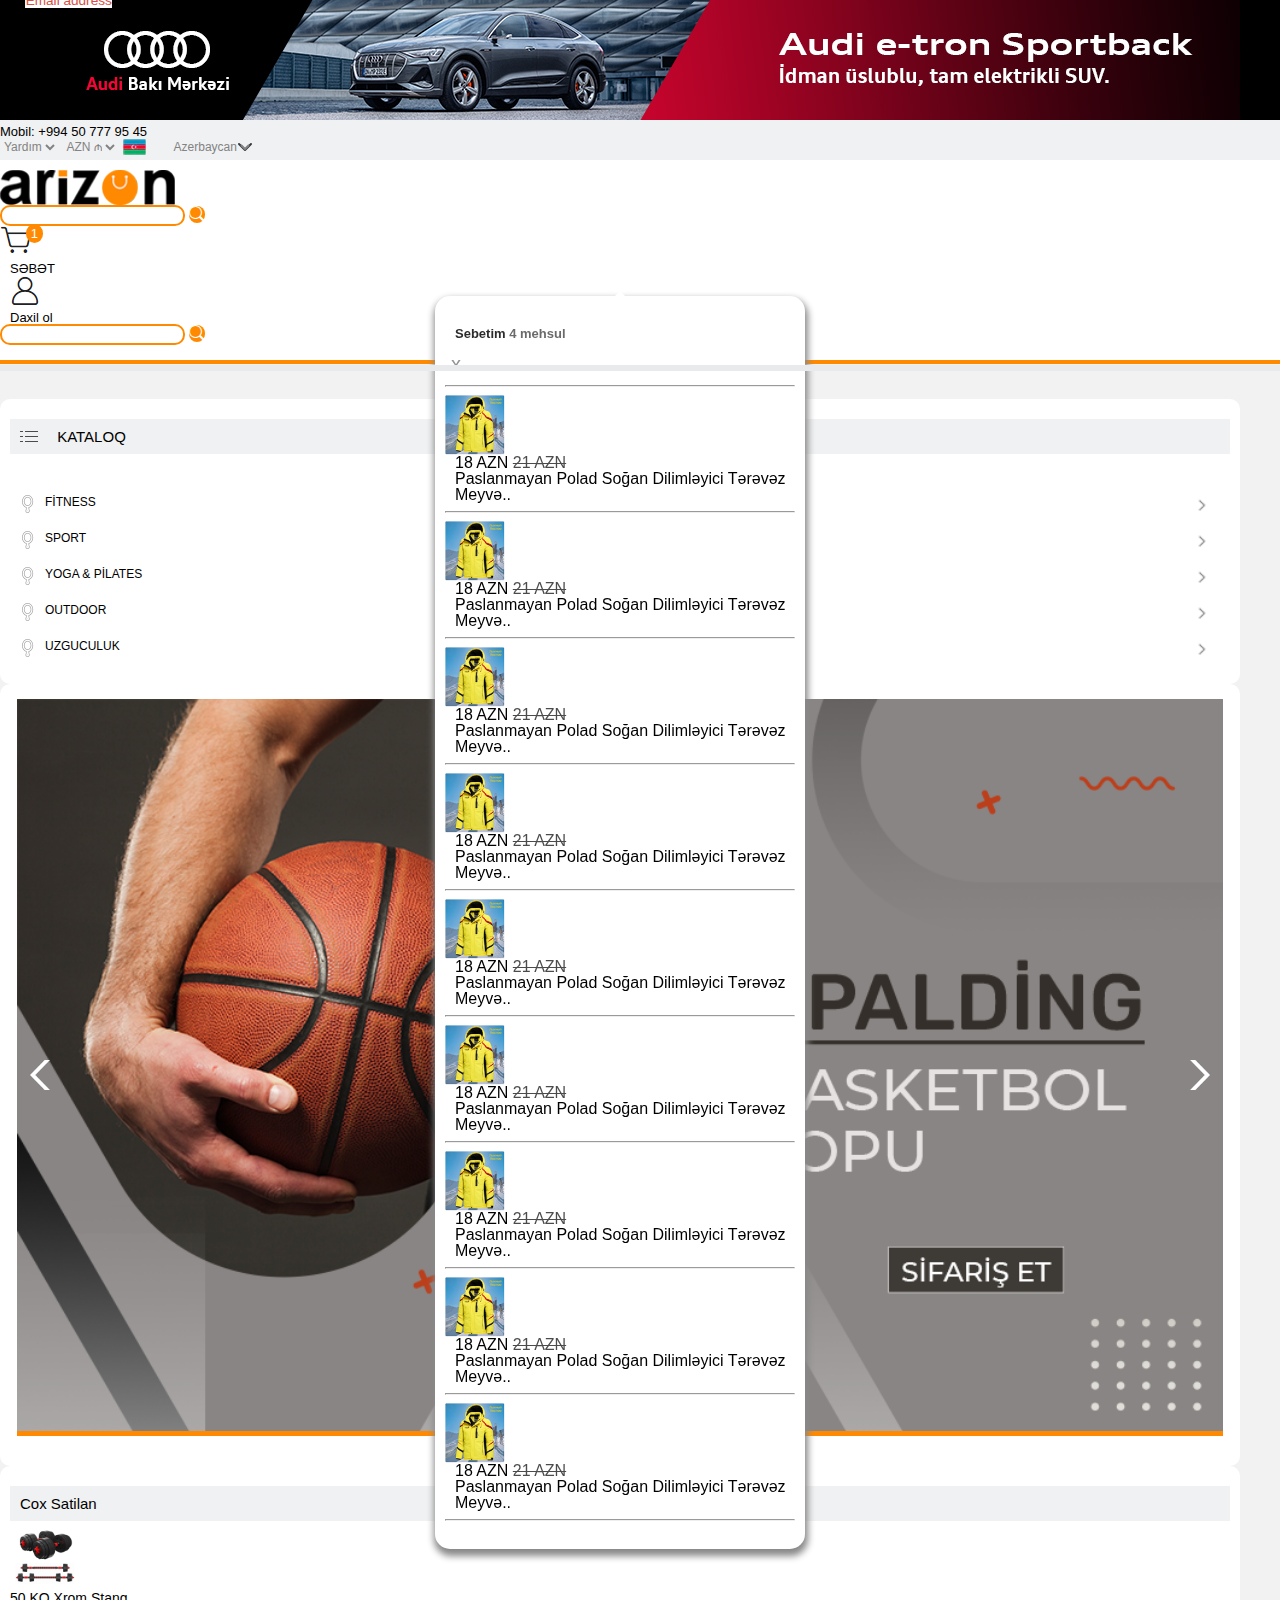
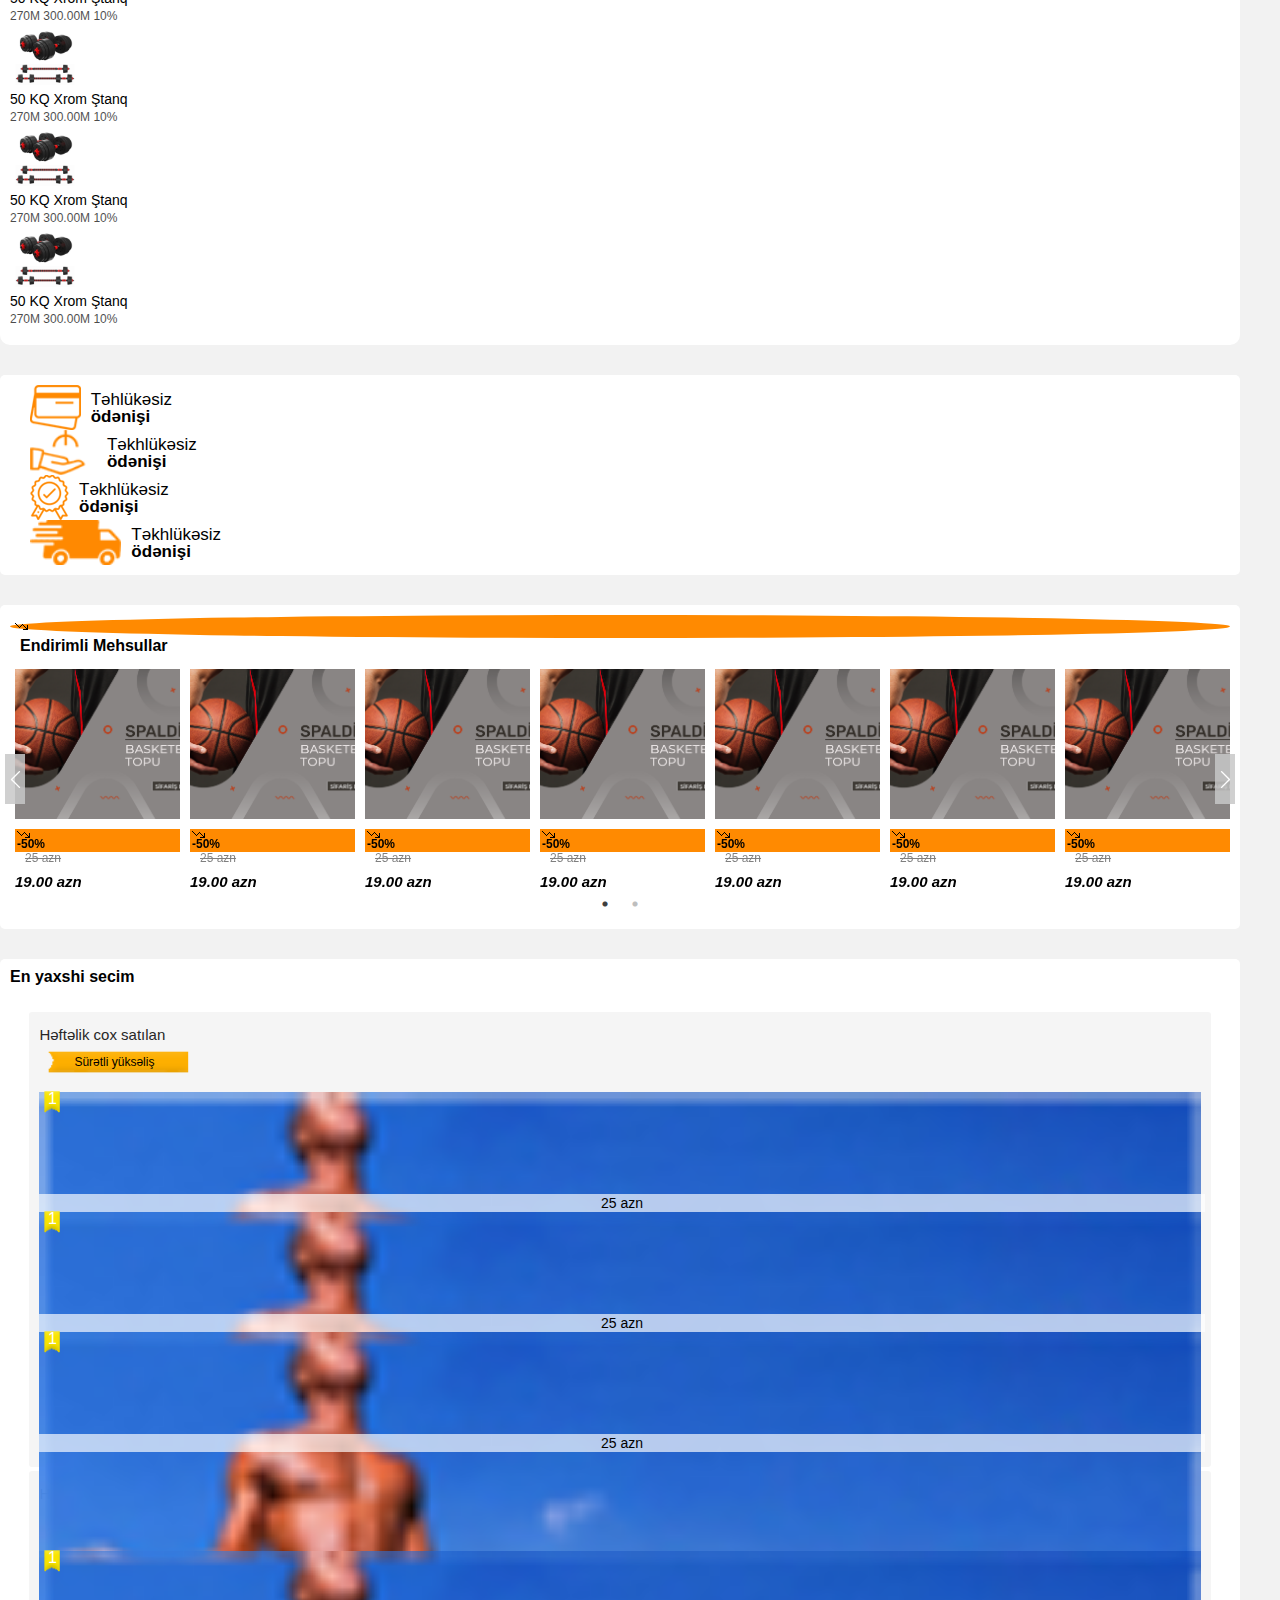
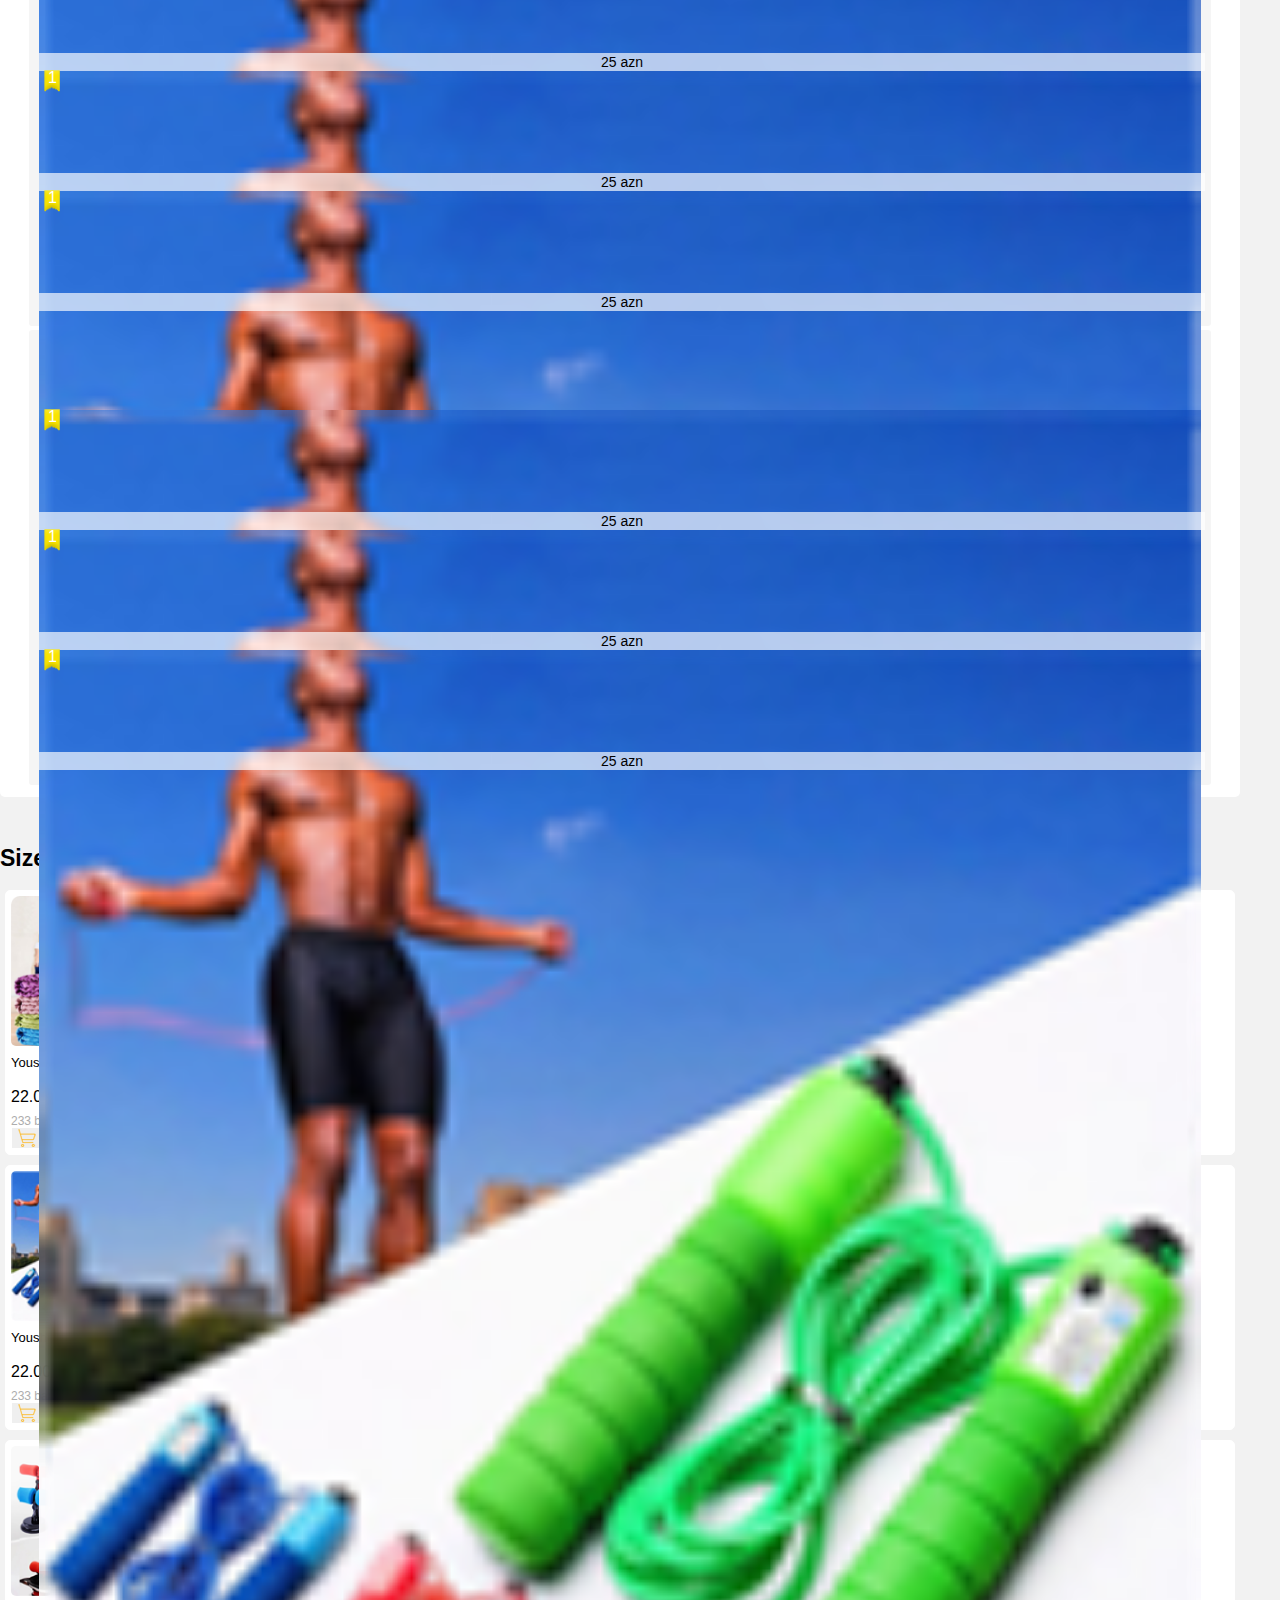
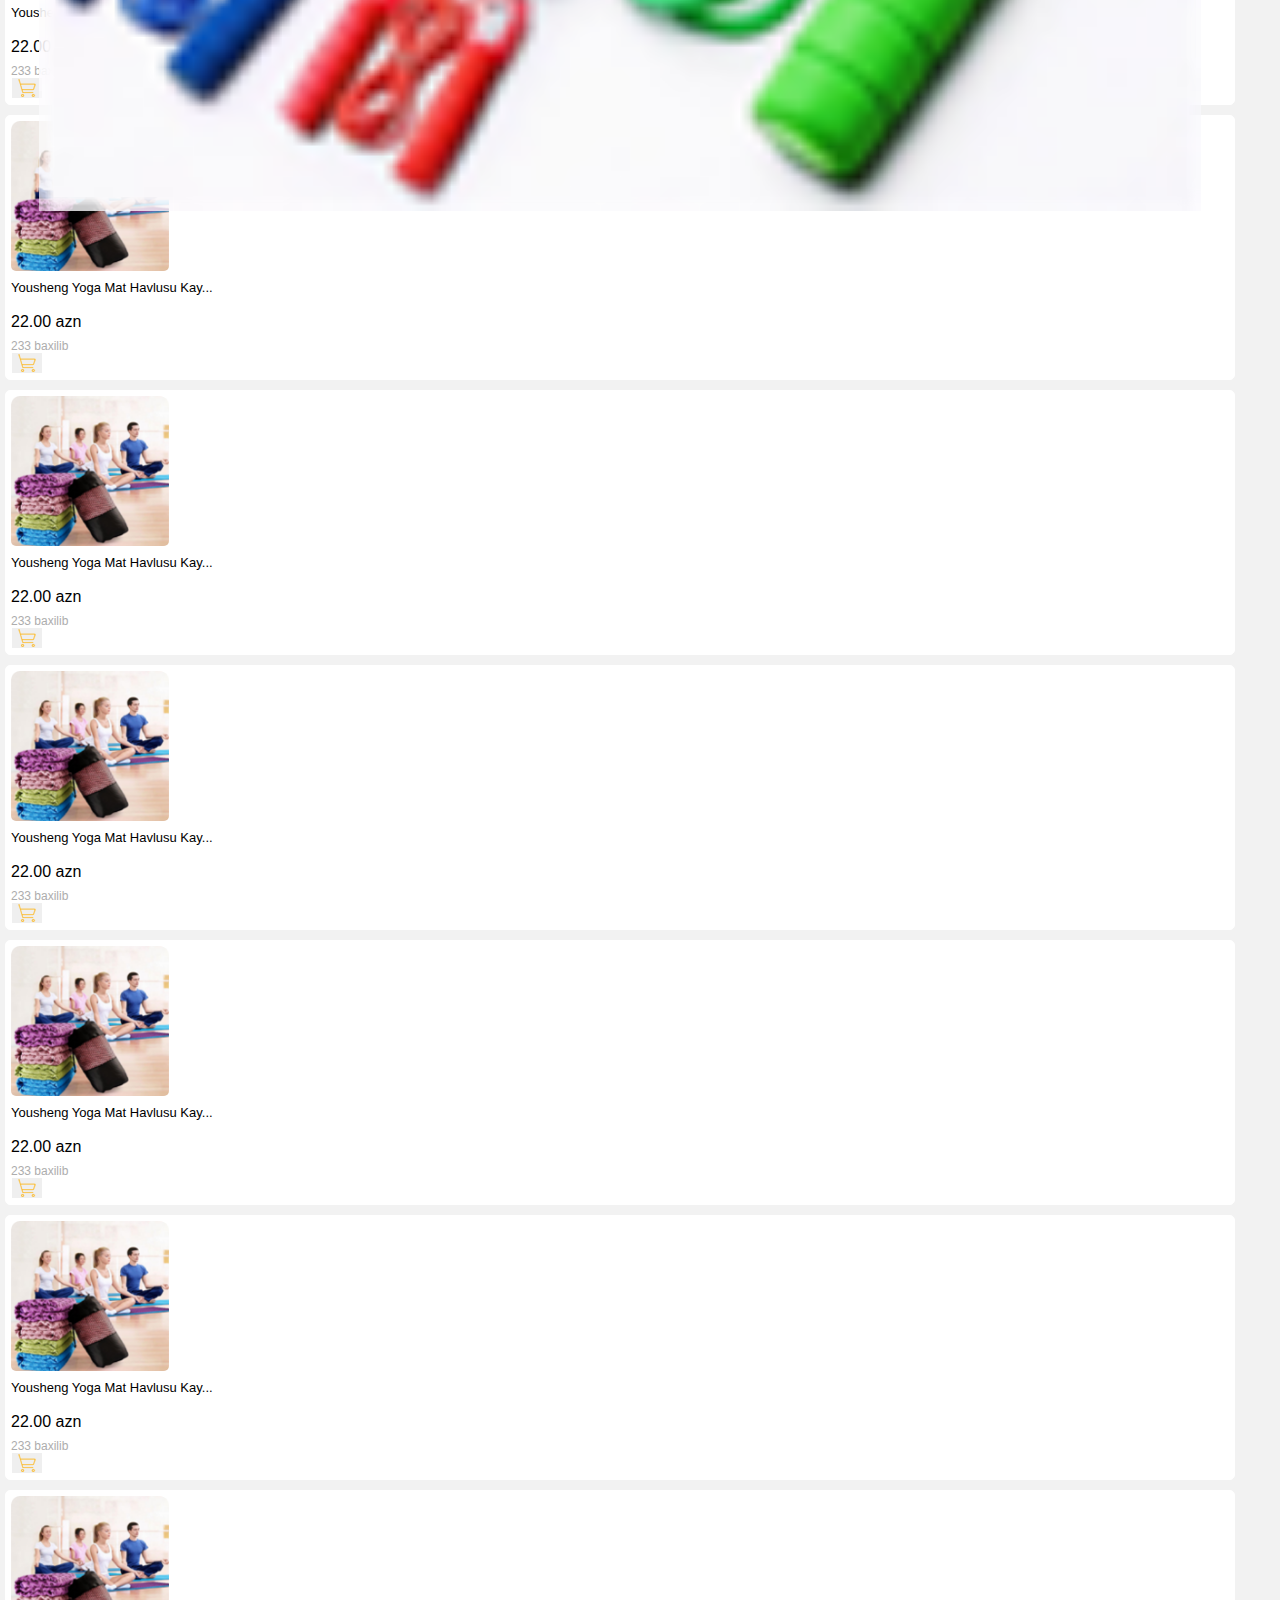
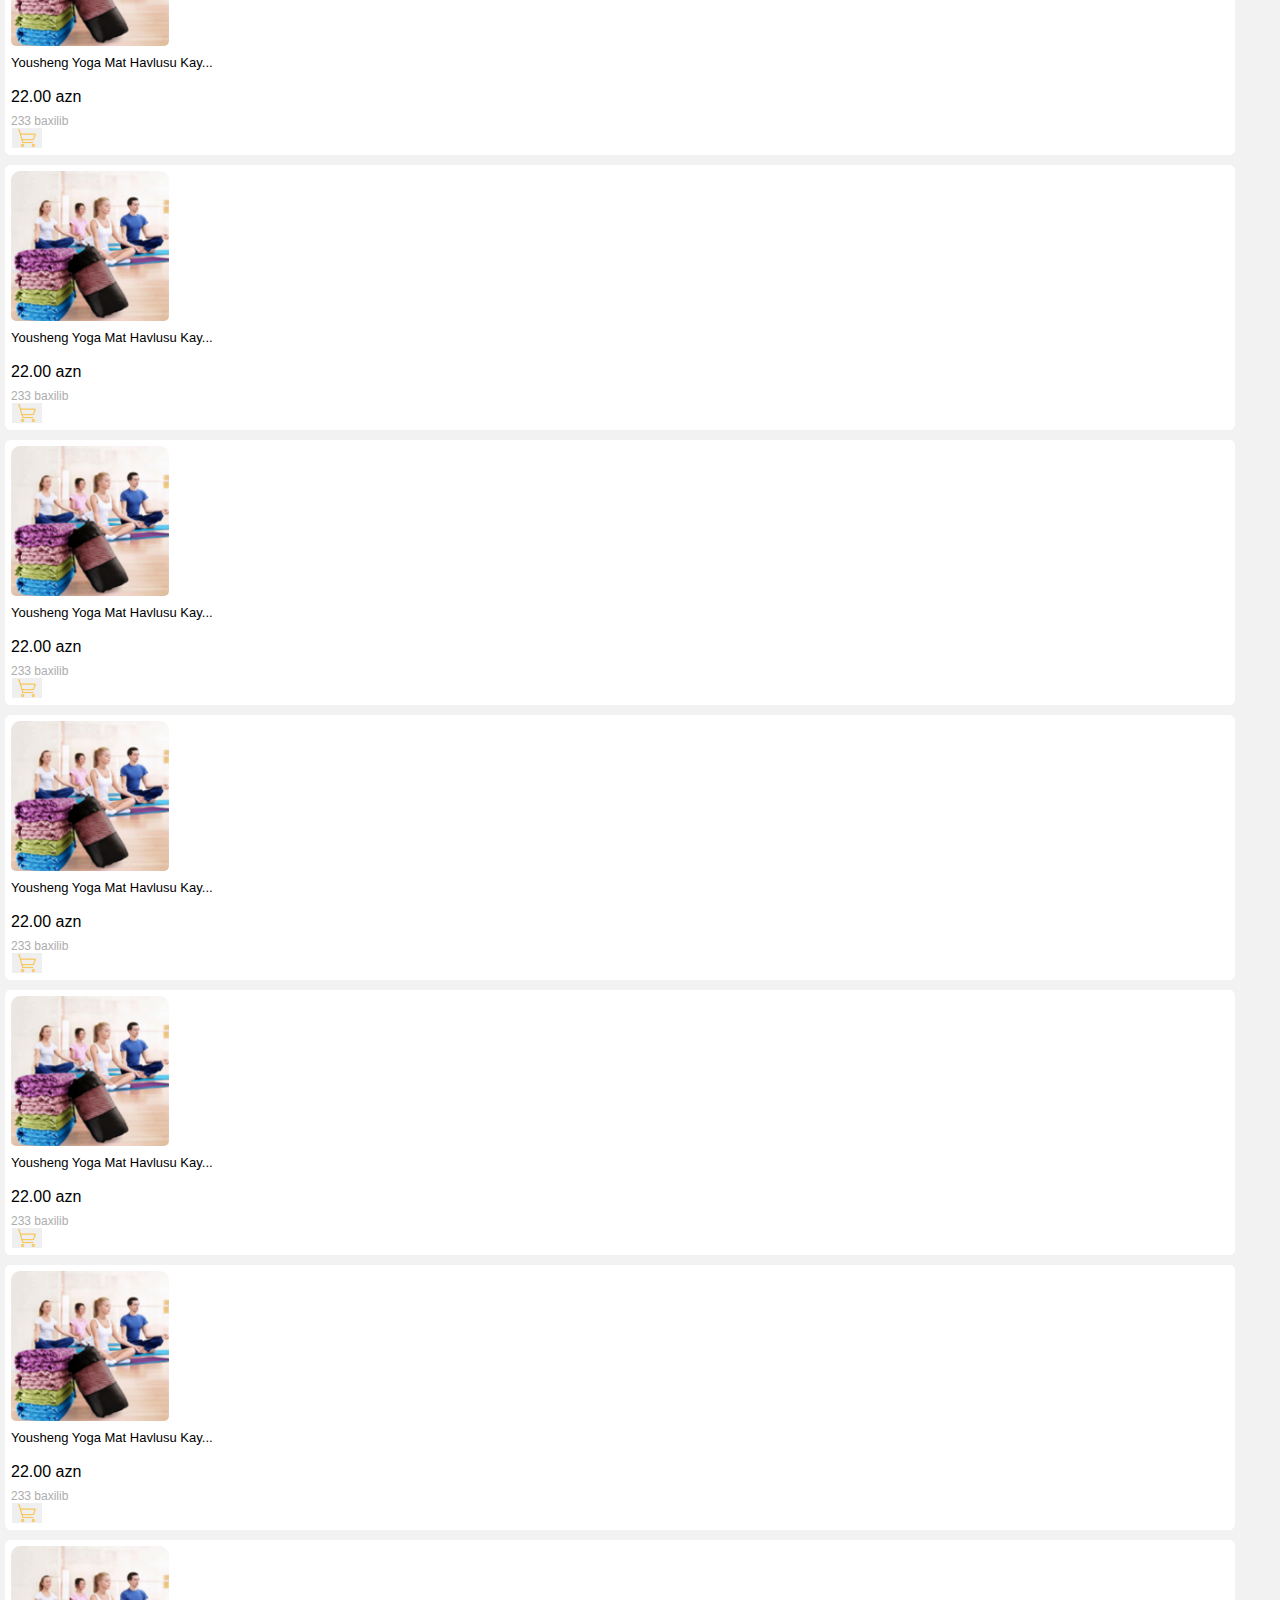
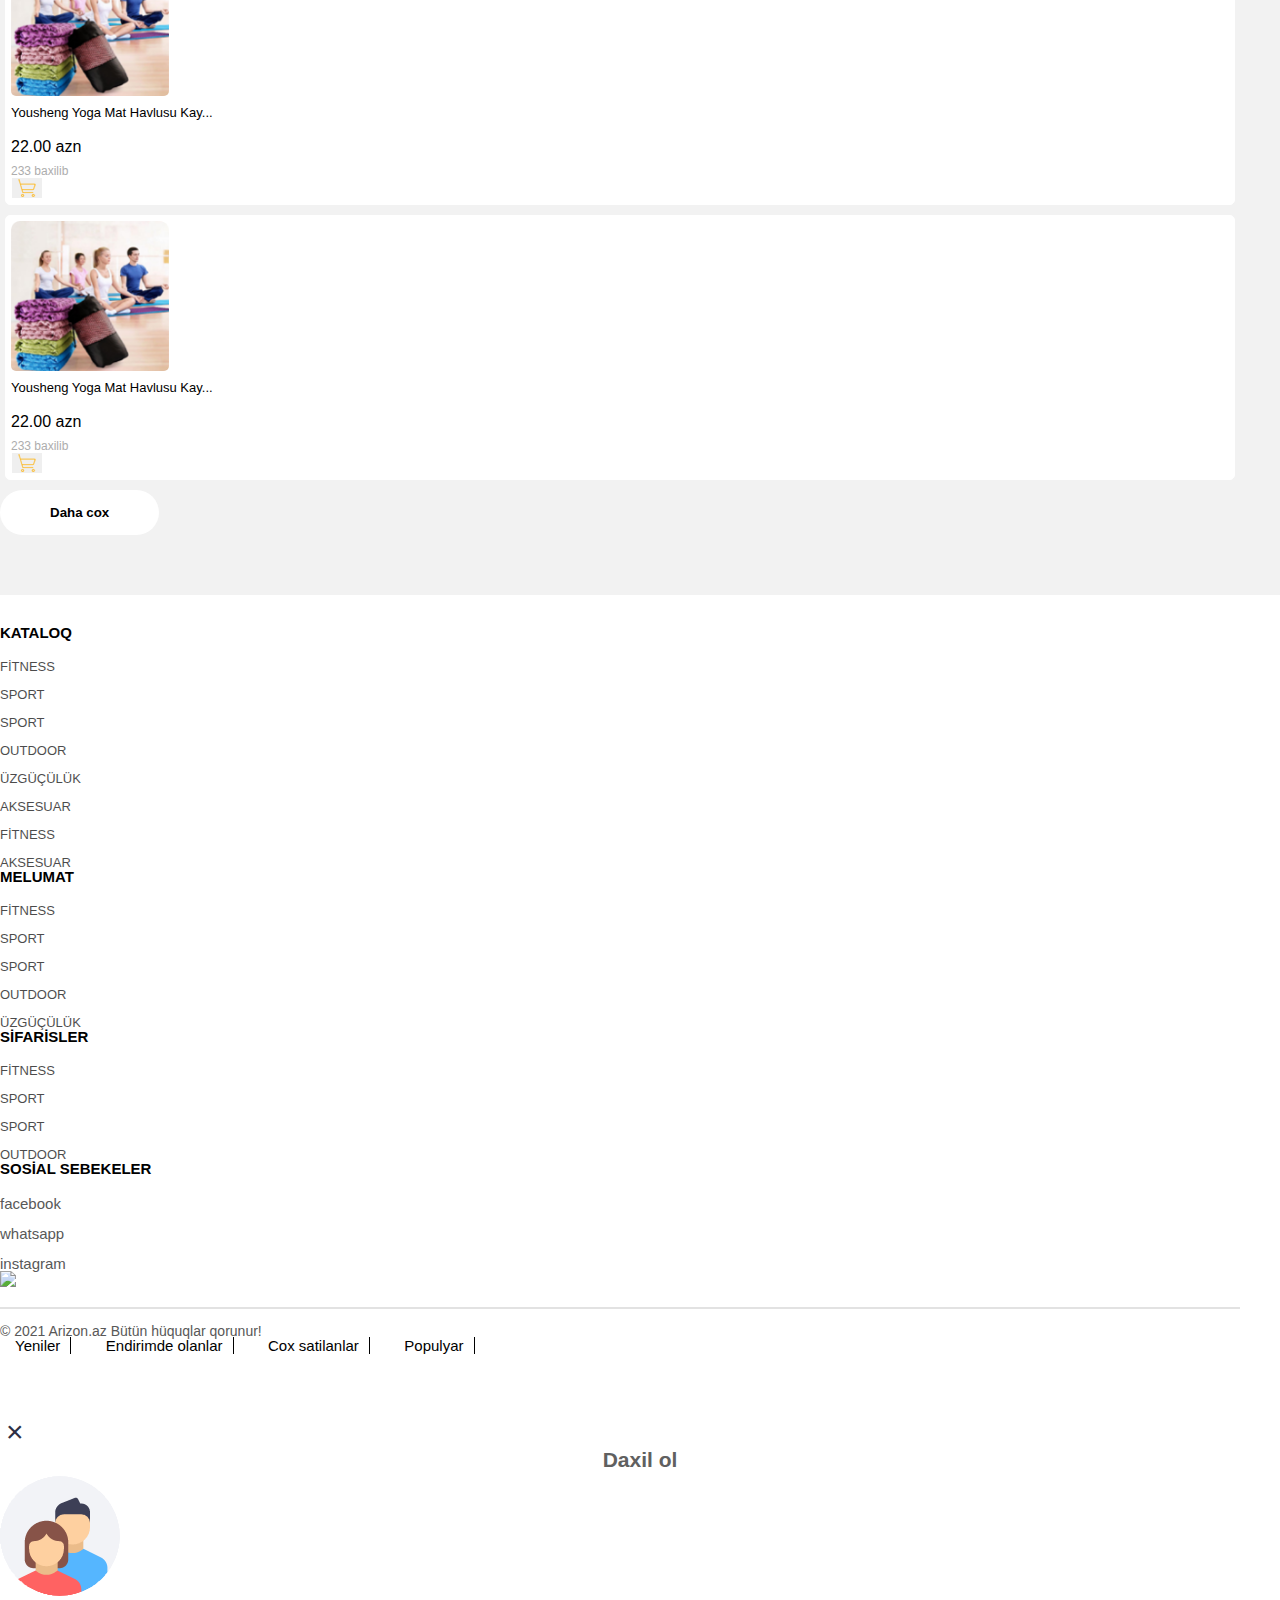
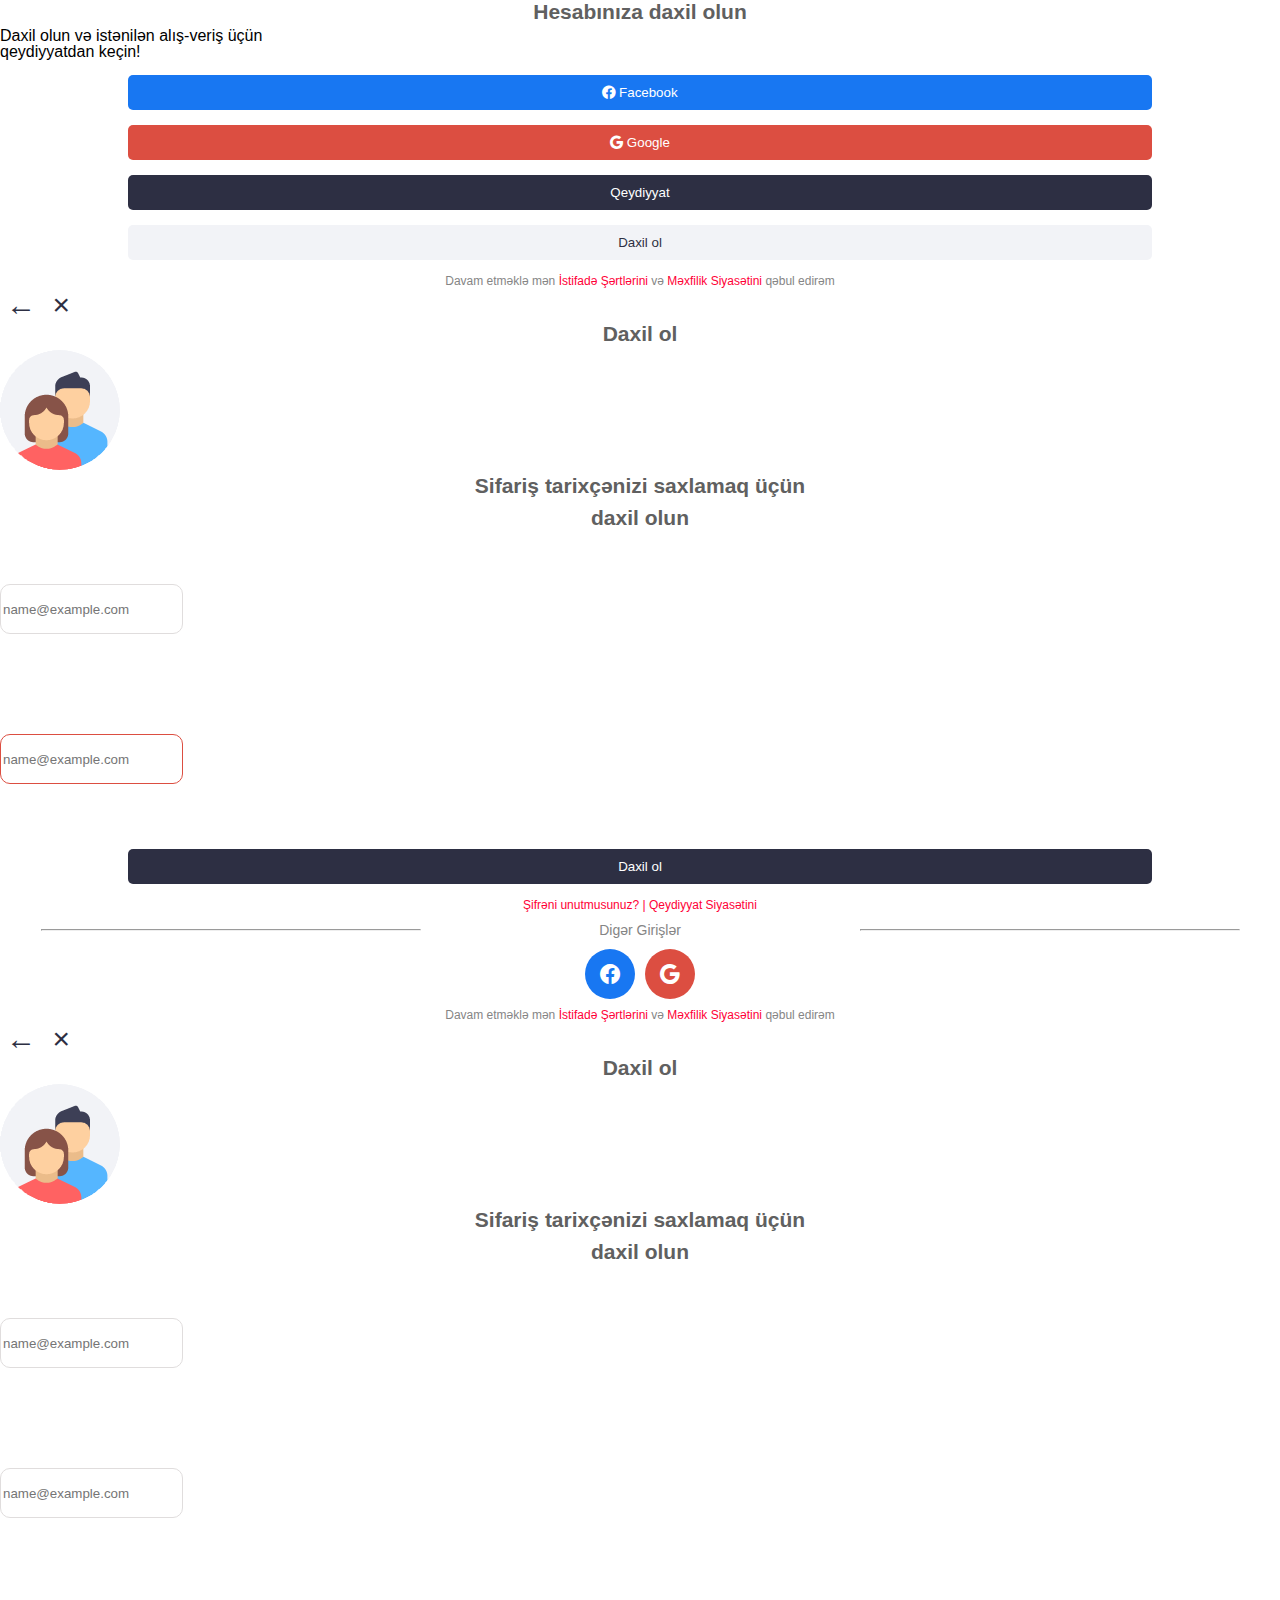
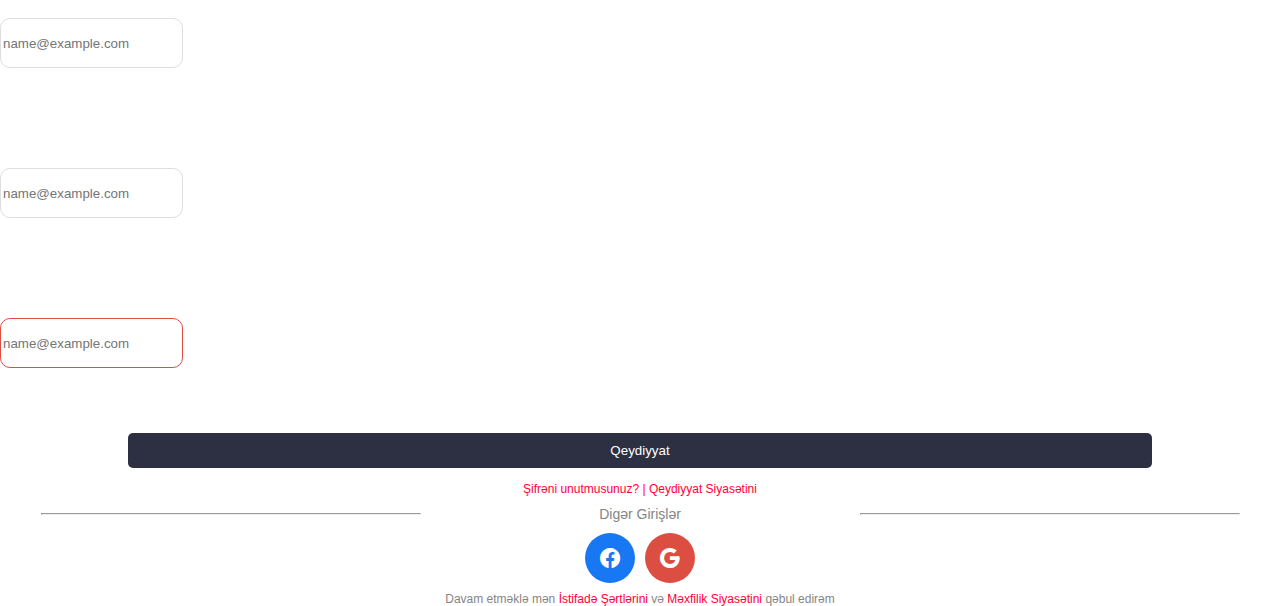
==== commit e077625d: "newss" ====
--- a/index.html
+++ b/index.html
@@ -8,22 +8,14 @@
     <link href="https://cdn.jsdelivr.net/npm/bootstrap@5.1.3/dist/css/bootstrap.min.css" rel="stylesheet"
         integrity="sha384-1BmE4kWBq78iYhFldvKuhfTAU6auU8tT94WrHftjDbrCEXSU1oBoqyl2QvZ6jIW3" crossorigin="anonymous">
     <link rel="stylesheet" href="https://cdn.jsdelivr.net/npm/bootstrap-icons@1.7.0/font/bootstrap-icons.css">
+    <link href="./main.css" rel="stylesheet" />
     <link href="./reset.css" rel="stylesheet" />
-    <link href="./main.css" rel="stylesheet" />
+    <link href="./style.css" rel="stylesheet" />
+    <link href="./responsive.css" rel="stylesheet" />
     <link rel="stylesheet" type="text/css" href="./slick/slick.css">
     <link rel="stylesheet" type="text/css" href="./slick/slick-theme.css">
     <link rel="stylesheet" href="https://pro.fontawesome.com/releases/v5.10.0/css/all.css"
         integrity="sha384-AYmEC3Yw5cVb3ZcuHtOA93w35dYTsvhLPVnYs9eStHfGJvOvKxVfELGroGkvsg+p" crossorigin="anonymous" />
-    <style type="text/css">
-        .slick-slide {
-            margin: 0px 5px;
-            height: auto !important;
-        }
-
-        .slick-slide img {
-            width: 100%;
-        }
-    </style>
 </head>
 
 <body>
@@ -35,7 +27,8 @@
             <div class="container">
                 <div class=" all d-flex justify-content-end align-items-center">
                     <div class="">
-                        <p class="p-0 m-0 phone">Mobil: <a href="tel:+994 50 777 95 45">+994 50 777 95 45</a> </p>
+                        <p class="p-0 m-0 phone fw-bold">Mobil: <a href="tel:+994 50 777 95 45">+994 50 777 95 45</a>
+                        </p>
                     </div>
                     <div class="d-flex">
                         <select class="form-select w-auto pt-0 pb-0  help" aria-label="  example">
@@ -66,7 +59,7 @@
             <div class="container">
                 <div class="row align-items-center">
                     <div class="col-sm-3 col-8">
-                        <img class="logo" src="./image/logo.png">
+                        <img height="35px" class="logo" src="./image/logo.png">
                     </div>
                     <div class="col-sm-6 d-none d-sm-block">
                         <div class="input-group ">
@@ -74,20 +67,138 @@
                             <span class="input-group-text srch_span"><i class="bi bi-search"></i></span>
                         </div>
                     </div>
-                    <div class="col-sm-3 col-4 d-flex">
-                        <div class="d-flex align-items-center w-50 border-hover">
+                    <div class="col-sm-3 col-4 d-flex justify-content-end">
+                        <div class="submenu d-flex align-items-center">
                             <div class="basket">
                                 <span>1</span>
                             </div>
-                            <p class="basket_text m-2 d-none d-sm-block">SƏBƏT</p>
-                        </div>
-                        <div class="d-flex align-items-center w-50  border-hover">
-                            <a href="#">
+                            <a class="basket_text  d-none d-sm-block fw-bold">SƏBƏT</a>
+                            <div class="choose-submenu2 products-menu d-none">
+                                <div class="title d-flex justify-content-space-between">
+                                    
+                                   <a class="basket_text fw-bold">Sebetim <span>4 mehsul</span></a>
+                                    
+                                    <button class="">x</button>
+                                </div>
+                                <hr>
+                                <div class="product d-flex mb-2">
+                                    <div class="img">
+                                        <img src="./image/product.png" height="60px">
+                                    </div>
+                                    <div class="detail">
+                                        <p class="endirim">18 AZN <span class="real">21 AZN</span></p>
+                                        <p class="name">Paslanmayan Polad Soğan
+                                            Dilimləyici Tərəvəz Meyvə..</p>
+                                    </div>
+
+                                </div>
+                                <hr>
+                                <div class="product d-flex mb-2">
+                                    <div class="img">
+                                        <img src="./image/product.png" height="60px">
+                                    </div>
+                                    <div class="detail">
+                                        <p class="endirim">18 AZN <span class="real">21 AZN</span></p>
+                                        <p class="name">Paslanmayan Polad Soğan
+                                            Dilimləyici Tərəvəz Meyvə..</p>
+                                    </div>
+
+                                </div>
+                                <hr>
+                                <div class="product d-flex mb-2">
+                                    <div class="img">
+                                        <img src="./image/product.png" height="60px">
+                                    </div>
+                                    <div class="detail">
+                                        <p class="endirim">18 AZN <span class="real">21 AZN</span></p>
+                                        <p class="name">Paslanmayan Polad Soğan
+                                            Dilimləyici Tərəvəz Meyvə..</p>
+                                    </div>
+
+                                </div>
+                                <hr>
+                                <div class="product d-flex mb-2">
+                                    <div class="img">
+                                        <img src="./image/product.png" height="60px">
+                                    </div>
+                                    <div class="detail">
+                                        <p class="endirim">18 AZN <span class="real">21 AZN</span></p>
+                                        <p class="name">Paslanmayan Polad Soğan
+                                            Dilimləyici Tərəvəz Meyvə..</p>
+                                    </div>
+
+                                </div>
+                                <hr>
+                                <div class="product d-flex mb-2">
+                                    <div class="img">
+                                        <img src="./image/product.png" height="60px">
+                                    </div>
+                                    <div class="detail">
+                                        <p class="endirim">18 AZN <span class="real">21 AZN</span></p>
+                                        <p class="name">Paslanmayan Polad Soğan
+                                            Dilimləyici Tərəvəz Meyvə..</p>
+                                    </div>
+
+                                </div>
+                                <hr>
+                                <div class="product d-flex mb-2">
+                                    <div class="img">
+                                        <img src="./image/product.png" height="60px">
+                                    </div>
+                                    <div class="detail">
+                                        <p class="endirim">18 AZN <span class="real">21 AZN</span></p>
+                                        <p class="name">Paslanmayan Polad Soğan
+                                            Dilimləyici Tərəvəz Meyvə..</p>
+                                    </div>
+
+                                </div>
+                                <hr>
+                                <div class="product d-flex mb-2">
+                                    <div class="img">
+                                        <img src="./image/product.png" height="60px">
+                                    </div>
+                                    <div class="detail">
+                                        <p class="endirim">18 AZN <span class="real">21 AZN</span></p>
+                                        <p class="name">Paslanmayan Polad Soğan
+                                            Dilimləyici Tərəvəz Meyvə..</p>
+                                    </div>
+
+                                </div>
+                                <hr>
+                                
+                                <div class="product d-flex mb-2">
+                                    <div class="img">
+                                        <img src="./image/product.png" height="60px">
+                                    </div>
+                                    <div class="detail">
+                                        <p class="endirim">18 AZN <span class="real">21 AZN</span></p>
+                                        <p class="name">Paslanmayan Polad Soğan
+                                            Dilimləyici Tərəvəz Meyvə..</p>
+                                    </div>
+
+                                </div>
+                                <hr>
+                                <div class="product d-flex mb-2">
+                                    <div class="img">
+                                        <img src="./image/product.png" height="60px">
+                                    </div>
+                                    <div class="detail">
+                                        <p class="endirim">18 AZN <span class="real">21 AZN</span></p>
+                                        <p class="name">Paslanmayan Polad Soğan
+                                            Dilimləyici Tərəvəz Meyvə..</p>
+                                    </div>
+
+                                </div>
+                                <hr>
+                            </div>
+
+                        </div>
+                        <div class="d-flex align-items-center ">
+                            <a href="#" data-toggle="modal" data-target="#giris">
                                 <img src="./image/user.png">
                             </a>
-                            <p class="act d-none d-sm-block">
-                                <a href="#">Profilim</a><br>
-                                <a href="#">Çıxış</a>
+                            <p class="act d-none d-sm-block fw-bold">
+                                <a href="#" data-toggle="modal" data-target="#giris">Daxil ol</a>
                             </p>
                         </div>
                     </div>
@@ -108,7 +219,7 @@
                 <div class="row">
                     <div class=" col-lg-3 d-none d-lg-block">
                         <div class="catalog">
-                            <p class="catalog_p">
+                            <p class="catalog_p fw-bold">
                                 <img src="./image/catalog.png">
                                 KATALOQ
                             </p>
@@ -194,7 +305,7 @@
                     </div>
                     <div class="col-12 col-sm-12 col-lg-3">
                         <div class="catalog">
-                            <p class="catalog_p">
+                            <p class="catalog_p fw-bold">
                                 Cox Satilan
                             </p>
                             <div class="best">
@@ -202,7 +313,7 @@
                                     <div class="best_item d-flex">
                                         <img width="70" src="./image/4.jpg">
                                         <div class="text p-4">
-                                            <h4>50 KQ Xrom Ştanq </h4>
+                                            <h4 class="fw-bold">50 KQ Xrom Ştanq </h4>
                                             <p>270M 300.00M 10%</p>
                                         </div>
                                     </div>
@@ -211,7 +322,7 @@
                                     <div class="best_item d-flex">
                                         <img width="70" src="./image/4.jpg">
                                         <div class="text p-4">
-                                            <h4>50 KQ Xrom Ştanq </h4>
+                                            <h4 class="fw-bold">50 KQ Xrom Ştanq </h4>
                                             <p>270M 300.00M 10%</p>
                                         </div>
                                     </div>
@@ -220,7 +331,7 @@
                                     <div class="best_item d-flex">
                                         <img width="70" src="./image/4.jpg">
                                         <div class="text p-4">
-                                            <h4>50 KQ Xrom Ştanq </h4>
+                                            <h4 class="fw-bold">50 KQ Xrom Ştanq </h4>
                                             <p>270M 300.00M 10%</p>
                                         </div>
                                     </div>
@@ -229,7 +340,7 @@
                                     <div class="best_item d-flex">
                                         <img width="70" src="./image/4.jpg">
                                         <div class="text p-4">
-                                            <h4>50 KQ Xrom Ştanq </h4>
+                                            <h4 class="fw-bold">50 KQ Xrom Ştanq </h4>
                                             <p>270M 300.00M 10%</p>
                                         </div>
                                     </div>
@@ -426,13 +537,13 @@
             </section>
             <section id="section4">
                 <a href="#">
-                    <p class="title">En yaxshi secim</p>
+                    <p class="title fw-bold">En yaxshi secim</p>
                 </a>
                 <div class="row w-100 m-auto">
                     <div class="col-12 col-sm-4 p-0">
                         <div class="seller">
                             <div class="text d-flex">
-                                <p>Həftəlik cox satılan</p>
+                                <p class="fw-bold">Həftəlik cox satılan</p>
                                 <div>Sürətli yüksəliş</div>
                             </div>
                             <div class="best_seller">
@@ -472,7 +583,7 @@
                     <div class="col-12 col-sm-4 p-0">
                         <div class="seller">
                             <div class="text d-flex">
-                                <p>Həftəlik cox satılan</p>
+                                <p class="fw-bold">Həftəlik cox satılan</p>
                                 <div>Sürətli yüksəliş</div>
                             </div>
                             <div class="best_seller">
@@ -512,7 +623,7 @@
                     <div class="col-12 col-sm-4 p-0">
                         <div class="seller">
                             <div class="text d-flex">
-                                <p>Həftəlik cox satılan</p>
+                                <p class="fw-bold">Həftəlik cox satılan</p>
                                 <div>Sürətli yüksəliş</div>
                             </div>
                             <div class="best_seller">
@@ -555,14 +666,14 @@
                 <h4 class="section5_title">Size tovsiyye edirik</h4>
                 <div class="advice">
                     <div class="row">
-                        <div class="col-6 col-sm-3 col-lg-25 pr-0">
-                            <a href="#">
-                                <div class="adivice_title">
-                                    <div class="img">
-                                        <img class="w-100" src="./image/9.png" />
-                                    </div>
-                                    <p class="name">Yousheng Yoga Mat Havlusu Kay...</p>
-                                    <p class="price">22.00 azn 
+                        <div class="col-6 col-sm-3 col-lg-2 pr-0">
+                            <a href="#">
+                                <div class="adivice_title">
+                                    <div class="img">
+                                        <img class="w-100" src="./image/9.png" />
+                                    </div>
+                                    <p class="name">Yousheng Yoga Mat Havlusu Kay...</p>
+                                    <p class="price">22.00 azn
                                         <span class="discount">endirimli</span>
                                     </p>
                                     <p class="wiew">233 baxilib</p>
@@ -572,7 +683,7 @@
                                 </div>
                             </a>
                         </div>
-                        <div class="col-6 col-sm-3 col-lg-25 pr-0">
+                        <div class="col-6 col-sm-3 col-lg-2 pr-0">
                             <a href="#">
                                 <div class="adivice_title">
                                     <div class="img">
@@ -587,7 +698,7 @@
                                 </div>
                             </a>
                         </div>
-                        <div class="col-6 col-sm-3 col-lg-25 pr-0">
+                        <div class="col-6 col-sm-3 col-lg-2 pr-0">
                             <a href="#">
                                 <div class="adivice_title">
                                     <div class="img">
@@ -602,188 +713,188 @@
                                 </div>
                             </a>
                         </div>
-                        <div class="col-6 col-sm-3 col-lg-25 pr-0">
-                            <a href="#">
-                                <div class="adivice_title">
-                                    <div class="img">
-                                        <img class="w-100" src="./image/9.png" />
-                                    </div>
-                                    <p class="name">Yousheng Yoga Mat Havlusu Kay...</p>
-                                    <p class="price">22.00 azn</p>
-                                    <p class="wiew">233 baxilib</p>
-                                    <div class="add text-end">
-                                        <button class="btn"><img src="./image/sebet.png" /></button>
-                                    </div>
-                                </div>
-                            </a>
-                        </div>
-                        <div class="col-6 col-sm-3 col-lg-25 pr-0">
-                            <a href="#">
-                                <div class="adivice_title">
-                                    <div class="img">
-                                        <img class="w-100" src="./image/9.png" />
-                                    </div>
-                                    <p class="name">Yousheng Yoga Mat Havlusu Kay...</p>
-                                    <p class="price">22.00 azn</p>
-                                    <p class="wiew">233 baxilib</p>
-                                    <div class="add text-end">
-                                        <button class="btn"><img src="./image/sebet.png" /></button>
-                                    </div>
-                                </div>
-                            </a>
-                        </div>
-                        <div class="col-6 col-sm-3 col-lg-25 pr-0">
-                            <a href="#">
-                                <div class="adivice_title">
-                                    <div class="img">
-                                        <img class="w-100" src="./image/9.png" />
-                                    </div>
-                                    <p class="name">Yousheng Yoga Mat Havlusu Kay...</p>
-                                    <p class="price">22.00 azn</p>
-                                    <p class="wiew">233 baxilib</p>
-                                    <div class="add text-end">
-                                        <button class="btn"><img src="./image/sebet.png" /></button>
-                                    </div>
-                                </div>
-                            </a>
-                        </div>
-                        <div class="col-6 col-sm-3 col-lg-25 pr-0">
-                            <a href="#">
-                                <div class="adivice_title">
-                                    <div class="img">
-                                        <img class="w-100" src="./image/9.png" />
-                                    </div>
-                                    <p class="name">Yousheng Yoga Mat Havlusu Kay...</p>
-                                    <p class="price">22.00 azn</p>
-                                    <p class="wiew">233 baxilib</p>
-                                    <div class="add text-end">
-                                        <button class="btn"><img src="./image/sebet.png" /></button>
-                                    </div>
-                                </div>
-                            </a>
-                        </div>
-                        <div class="col-6 col-sm-3 col-lg-25 pr-0">
-                            <a href="#">
-                                <div class="adivice_title">
-                                    <div class="img">
-                                        <img class="w-100" src="./image/9.png" />
-                                    </div>
-                                    <p class="name">Yousheng Yoga Mat Havlusu Kay...</p>
-                                    <p class="price">22.00 azn</p>
-                                    <p class="wiew">233 baxilib</p>
-                                    <div class="add text-end">
-                                        <button class="btn"><img src="./image/sebet.png" /></button>
-                                    </div>
-                                </div>
-                            </a>
-                        </div>
-                        <div class="col-6 col-sm-3 col-lg-25 pr-0">
-                            <a href="#">
-                                <div class="adivice_title">
-                                    <div class="img">
-                                        <img class="w-100" src="./image/9.png" />
-                                    </div>
-                                    <p class="name">Yousheng Yoga Mat Havlusu Kay...</p>
-                                    <p class="price">22.00 azn</p>
-                                    <p class="wiew">233 baxilib</p>
-                                    <div class="add text-end">
-                                        <button class="btn"><img src="./image/sebet.png" /></button>
-                                    </div>
-                                </div>
-                            </a>
-                        </div>
-                        <div class="col-6 col-sm-3 col-lg-25 pr-0">
-                            <a href="#">
-                                <div class="adivice_title">
-                                    <div class="img">
-                                        <img class="w-100" src="./image/9.png" />
-                                    </div>
-                                    <p class="name">Yousheng Yoga Mat Havlusu Kay...</p>
-                                    <p class="price">22.00 azn</p>
-                                    <p class="wiew">233 baxilib</p>
-                                    <div class="add text-end">
-                                        <button class="btn"><img src="./image/sebet.png" /></button>
-                                    </div>
-                                </div>
-                            </a>
-                        </div>
-                        <div class="col-6 col-sm-3 col-lg-25 pr-0">
-                            <a href="#">
-                                <div class="adivice_title">
-                                    <div class="img">
-                                        <img class="w-100" src="./image/9.png" />
-                                    </div>
-                                    <p class="name">Yousheng Yoga Mat Havlusu Kay...</p>
-                                    <p class="price">22.00 azn</p>
-                                    <p class="wiew">233 baxilib</p>
-                                    <div class="add text-end">
-                                        <button class="btn"><img src="./image/sebet.png" /></button>
-                                    </div>
-                                </div>
-                            </a>
-                        </div>
-
-                        <div class="col-6 col-sm-3 col-lg-25 pr-0">
-                            <a href="#">
-                                <div class="adivice_title">
-                                    <div class="img">
-                                        <img class="w-100" src="./image/9.png" />
-                                    </div>
-                                    <p class="name">Yousheng Yoga Mat Havlusu Kay...</p>
-                                    <p class="price">22.00 azn</p>
-                                    <p class="wiew">233 baxilib</p>
-                                    <div class="add text-end">
-                                        <button class="btn"><img src="./image/sebet.png" /></button>
-                                    </div>
-                                </div>
-                            </a>
-                        </div>
-                        <div class="col-6 col-sm-3 col-lg-25 pr-0">
-                            <a href="#">
-                                <div class="adivice_title">
-                                    <div class="img">
-                                        <img class="w-100" src="./image/9.png" />
-                                    </div>
-                                    <p class="name">Yousheng Yoga Mat Havlusu Kay...</p>
-                                    <p class="price">22.00 azn</p>
-                                    <p class="wiew">233 baxilib</p>
-                                    <div class="add text-end">
-                                        <button class="btn"><img src="./image/sebet.png" /></button>
-                                    </div>
-                                </div>
-                            </a>
-                        </div>
-                        <div class="col-6 col-sm-3 col-lg-25 pr-0">
-                            <a href="#">
-                                <div class="adivice_title">
-                                    <div class="img">
-                                        <img class="w-100" src="./image/9.png" />
-                                    </div>
-                                    <p class="name">Yousheng Yoga Mat Havlusu Kay...</p>
-                                    <p class="price">22.00 azn</p>
-                                    <p class="wiew">233 baxilib</p>
-                                    <div class="add text-end">
-                                        <button class="btn"><img src="./image/sebet.png" /></button>
-                                    </div>
-                                </div>
-                            </a>
-                        </div>
-                        <div class="col-6 col-sm-3 col-lg-25 pr-0">
-                            <a href="#">
-                                <div class="adivice_title">
-                                    <div class="img">
-                                        <img class="w-100" src="./image/9.png" />
-                                    </div>
-                                    <p class="name">Yousheng Yoga Mat Havlusu Kay...</p>
-                                    <p class="price">22.00 azn</p>
-                                    <p class="wiew">233 baxilib</p>
-                                    <div class="add text-end">
-                                        <button class="btn"><img src="./image/sebet.png" /></button>
-                                    </div>
-                                </div>
-                            </a>
-                        </div>
-                        <div class="col-6 col-sm-3 col-lg-25 pr-0">
+                        <div class="col-6 col-sm-3 col-lg-2 pr-0">
+                            <a href="#">
+                                <div class="adivice_title">
+                                    <div class="img">
+                                        <img class="w-100" src="./image/9.png" />
+                                    </div>
+                                    <p class="name">Yousheng Yoga Mat Havlusu Kay...</p>
+                                    <p class="price">22.00 azn</p>
+                                    <p class="wiew">233 baxilib</p>
+                                    <div class="add text-end">
+                                        <button class="btn"><img src="./image/sebet.png" /></button>
+                                    </div>
+                                </div>
+                            </a>
+                        </div>
+                        <div class="col-6 col-sm-3 col-lg-2 pr-0">
+                            <a href="#">
+                                <div class="adivice_title">
+                                    <div class="img">
+                                        <img class="w-100" src="./image/9.png" />
+                                    </div>
+                                    <p class="name">Yousheng Yoga Mat Havlusu Kay...</p>
+                                    <p class="price">22.00 azn</p>
+                                    <p class="wiew">233 baxilib</p>
+                                    <div class="add text-end">
+                                        <button class="btn"><img src="./image/sebet.png" /></button>
+                                    </div>
+                                </div>
+                            </a>
+                        </div>
+                        <div class="col-6 col-sm-3 col-lg-2 pr-0">
+                            <a href="#">
+                                <div class="adivice_title">
+                                    <div class="img">
+                                        <img class="w-100" src="./image/9.png" />
+                                    </div>
+                                    <p class="name">Yousheng Yoga Mat Havlusu Kay...</p>
+                                    <p class="price">22.00 azn</p>
+                                    <p class="wiew">233 baxilib</p>
+                                    <div class="add text-end">
+                                        <button class="btn"><img src="./image/sebet.png" /></button>
+                                    </div>
+                                </div>
+                            </a>
+                        </div>
+                        <div class="col-6 col-sm-3 col-lg-2 pr-0">
+                            <a href="#">
+                                <div class="adivice_title">
+                                    <div class="img">
+                                        <img class="w-100" src="./image/9.png" />
+                                    </div>
+                                    <p class="name">Yousheng Yoga Mat Havlusu Kay...</p>
+                                    <p class="price">22.00 azn</p>
+                                    <p class="wiew">233 baxilib</p>
+                                    <div class="add text-end">
+                                        <button class="btn"><img src="./image/sebet.png" /></button>
+                                    </div>
+                                </div>
+                            </a>
+                        </div>
+                        <div class="col-6 col-sm-3 col-lg-2 pr-0">
+                            <a href="#">
+                                <div class="adivice_title">
+                                    <div class="img">
+                                        <img class="w-100" src="./image/9.png" />
+                                    </div>
+                                    <p class="name">Yousheng Yoga Mat Havlusu Kay...</p>
+                                    <p class="price">22.00 azn</p>
+                                    <p class="wiew">233 baxilib</p>
+                                    <div class="add text-end">
+                                        <button class="btn"><img src="./image/sebet.png" /></button>
+                                    </div>
+                                </div>
+                            </a>
+                        </div>
+                        <div class="col-6 col-sm-3 col-lg-2 pr-0">
+                            <a href="#">
+                                <div class="adivice_title">
+                                    <div class="img">
+                                        <img class="w-100" src="./image/9.png" />
+                                    </div>
+                                    <p class="name">Yousheng Yoga Mat Havlusu Kay...</p>
+                                    <p class="price">22.00 azn</p>
+                                    <p class="wiew">233 baxilib</p>
+                                    <div class="add text-end">
+                                        <button class="btn"><img src="./image/sebet.png" /></button>
+                                    </div>
+                                </div>
+                            </a>
+                        </div>
+                        <div class="col-6 col-sm-3 col-lg-2 pr-0">
+                            <a href="#">
+                                <div class="adivice_title">
+                                    <div class="img">
+                                        <img class="w-100" src="./image/9.png" />
+                                    </div>
+                                    <p class="name">Yousheng Yoga Mat Havlusu Kay...</p>
+                                    <p class="price">22.00 azn</p>
+                                    <p class="wiew">233 baxilib</p>
+                                    <div class="add text-end">
+                                        <button class="btn"><img src="./image/sebet.png" /></button>
+                                    </div>
+                                </div>
+                            </a>
+                        </div>
+                        <div class="col-6 col-sm-3 col-lg-2 pr-0">
+                            <a href="#">
+                                <div class="adivice_title">
+                                    <div class="img">
+                                        <img class="w-100" src="./image/9.png" />
+                                    </div>
+                                    <p class="name">Yousheng Yoga Mat Havlusu Kay...</p>
+                                    <p class="price">22.00 azn</p>
+                                    <p class="wiew">233 baxilib</p>
+                                    <div class="add text-end">
+                                        <button class="btn"><img src="./image/sebet.png" /></button>
+                                    </div>
+                                </div>
+                            </a>
+                        </div>
+
+                        <div class="col-6 col-sm-3 col-lg-2 pr-0">
+                            <a href="#">
+                                <div class="adivice_title">
+                                    <div class="img">
+                                        <img class="w-100" src="./image/9.png" />
+                                    </div>
+                                    <p class="name">Yousheng Yoga Mat Havlusu Kay...</p>
+                                    <p class="price">22.00 azn</p>
+                                    <p class="wiew">233 baxilib</p>
+                                    <div class="add text-end">
+                                        <button class="btn"><img src="./image/sebet.png" /></button>
+                                    </div>
+                                </div>
+                            </a>
+                        </div>
+                        <div class="col-6 col-sm-3 col-lg-2 pr-0">
+                            <a href="#">
+                                <div class="adivice_title">
+                                    <div class="img">
+                                        <img class="w-100" src="./image/9.png" />
+                                    </div>
+                                    <p class="name">Yousheng Yoga Mat Havlusu Kay...</p>
+                                    <p class="price">22.00 azn</p>
+                                    <p class="wiew">233 baxilib</p>
+                                    <div class="add text-end">
+                                        <button class="btn"><img src="./image/sebet.png" /></button>
+                                    </div>
+                                </div>
+                            </a>
+                        </div>
+                        <div class="col-6 col-sm-3 col-lg-2 pr-0">
+                            <a href="#">
+                                <div class="adivice_title">
+                                    <div class="img">
+                                        <img class="w-100" src="./image/9.png" />
+                                    </div>
+                                    <p class="name">Yousheng Yoga Mat Havlusu Kay...</p>
+                                    <p class="price">22.00 azn</p>
+                                    <p class="wiew">233 baxilib</p>
+                                    <div class="add text-end">
+                                        <button class="btn"><img src="./image/sebet.png" /></button>
+                                    </div>
+                                </div>
+                            </a>
+                        </div>
+                        <div class="col-6 col-sm-3 col-lg-2 pr-0">
+                            <a href="#">
+                                <div class="adivice_title">
+                                    <div class="img">
+                                        <img class="w-100" src="./image/9.png" />
+                                    </div>
+                                    <p class="name">Yousheng Yoga Mat Havlusu Kay...</p>
+                                    <p class="price">22.00 azn</p>
+                                    <p class="wiew">233 baxilib</p>
+                                    <div class="add text-end">
+                                        <button class="btn"><img src="./image/sebet.png" /></button>
+                                    </div>
+                                </div>
+                            </a>
+                        </div>
+                        <div class="col-6 col-sm-3 col-lg-2 pr-0">
                             <a href="#">
                                 <div class="adivice_title">
                                     <div class="img">
@@ -880,104 +991,190 @@
             </div>
         </div>
     </footer>
-    <script src="https://cdn.jsdelivr.net/npm/@popperjs/core@2.10.2/dist/umd/popper.min.js"
-        integrity="sha384-7+zCNj/IqJ95wo16oMtfsKbZ9ccEh31eOz1HGyDuCQ6wgnyJNSYdrPa03rtR1zdB"
+
+
+
+    <!-- Giriş modal  **********************************-->
+
+    <div class="modal fade" id="giris" tabindex="-1" role="dialog" aria-labelledby="girisTitle" aria-hidden="true">
+        <div class="modal-dialog modal-dialog-centered" role="document">
+            <div class="modal-content change-password text-center">
+                <div class="text-end">
+                    <button type="button" class="close" data-dismiss="modal" aria-label="Close">
+                        <span aria-hidden="true">&times;</span>
+                    </button>
+                </div>
+
+                <h5 class="change-password-title" id="girisTitle">Daxil ol</h5>
+                <img src="./image/login.png" height="120px" width="120px" class="m-auto" />
+                <h5 class="change-password-title" id="girisTitle">Hesabınıza daxil olun</h5>
+                <p>Daxil olun və istənilən alış-veriş üçün <br>
+                    qeydiyyatdan keçin! </p>
+                <div class="modal-body">
+                    <button type="button" class="button _fb"><i class="bi bi-facebook"></i> Facebook</button>
+                    <button type="button" class="button _google"><i class="bi bi-google"></i> Google</button>
+                    <button type="button" class="button _signup" data-toggle="modal" data-target="#qeydiyyat"
+                        data-dismiss="modal" aria-label="Close">Qeydiyyat</button>
+                    <button type="button" class="button _signin" data-toggle="modal" data-target="#daxilol"
+                        data-dismiss="modal" aria-label="Close">Daxil ol</button>
+                    <p class="condition">Davam etməklə mən <a href="#">İstifadə Şərtlərini</a> və <a href="#">Məxfilik
+                            Siyasətini </a>
+                        qəbul edirəm </p>
+                </div>
+
+
+
+            </div>
+        </div>
+    </div>
+
+    <!-- Giriş modal end  ******************************-->
+
+    
+    <!-- Daxil ol  modal *******************************-->
+
+    <div class="modal fade" id="daxilol" tabindex="-1" role="dialog" aria-labelledby="daxilolTitle" aria-hidden="true">
+        <div class="modal-dialog modal-dialog-centered" role="document">
+            <div class="modal-content change-password text-center">
+                <div class="d-flex justify-content-space-between">
+                    <button type="button" class="close" data-toggle="modal" data-target="#giris"
+                    data-dismiss="modal" aria-label="Close">
+                        <span aria-hidden="true">&#8592;</span>
+                    </button>
+                    <button type="button" class="close" data-dismiss="modal" aria-label="Close">
+                        <span aria-hidden="true">&times;</span>
+                    </button>
+                </div>
+
+                <h5 class="change-password-title" id="girisTitle">Daxil ol</h5>
+                <img src="./image/login.png" height="120px" width="120px" class="m-auto" />
+                <h5 class="change-password-title" id="girisTitle">Sifariş tarixçənizi saxlamaq üçün<br>
+                    daxil olun
+                </h5>
+                <div class="modal-body">
+                    <div class="form-floating mb-3">
+                        <input type="email" class="form-control my-3" id="floatingInput" placeholder="name@example.com">
+                        <label for="floatingInput">Email address</label>
+                    </div>
+                    <div class="form-floating mb-3 error">
+                        <input type="email" class="form-control my-3" id="floatingInput" placeholder="name@example.com">
+                        <label for="floatingInput">Email address</label>
+                    </div>
+                    <button type="button" class="button _signup" data-toggle="modal" data-target="#daxilol"
+                        data-dismiss="modal" aria-label="Close">Daxil ol</button>
+                    <p class="condition"><a href="#">Şifrəni unutmusunuz? | </a> <a href="#"> Qeydiyyat
+                            Siyasətini </a></p>
+
+                    <div class="other">
+                        <hr><span>Digər Girişlər</span>
+                        <hr>
+                    </div>
+                    <div class="social">
+                        <div class="fb">
+                            <i class="bi bi-facebook"></i>
+                        </div>
+                        <div class="google">
+                            <i class="bi bi-google"></i>
+                        </div>
+                    </div>
+                    <p class="condition">Davam etməklə mən <a href="#">İstifadə Şərtlərini</a> və <a href="#">Məxfilik
+                            Siyasətini </a>
+                        qəbul edirəm </p>
+                </div>
+
+
+
+            </div>
+        </div>
+    </div>
+
+    <!-- Daxil ol  modal ****************************** -->
+
+
+    <!-- Qeydiyyatdan keç modal ************************-->
+
+    <div class="modal fade" id="qeydiyyat" tabindex="-1" role="dialog" aria-labelledby="qeydiyyatTitle"
+        aria-hidden="true">
+        <div class="modal-dialog modal-dialog-centered" role="document">
+            <div class="modal-content change-password text-center">
+                <div class="d-flex justify-content-space-between">
+                    <button type="button" class="close" data-toggle="modal" data-target="#giris"
+                    data-dismiss="modal" aria-label="Close">
+                        <span aria-hidden="true">&#8592;</span>
+                    </button>
+                    <button type="button" class="close" data-dismiss="modal" aria-label="Close">
+                        <span aria-hidden="true">&times;</span>
+                    </button>
+                </div>
+
+                <h5 class="change-password-title" id="girisTitle">Daxil ol</h5>
+                <img src="./image/login.png" height="120px" width="120px" class="m-auto" />
+                <h5 class="change-password-title" id="girisTitle">Sifariş tarixçənizi saxlamaq üçün<br>
+                    daxil olun
+                </h5>
+                <div class="modal-body">
+                    <div class="form-floating mb-3">
+                        <input type="email" class="form-control my-3" id="floatingInput" placeholder="name@example.com">
+                        <label for="floatingInput">Email address</label>
+                    </div>
+                    <div class="form-floating mb-3">
+                        <input type="email" class="form-control my-3" id="floatingInput" placeholder="name@example.com">
+                        <label for="floatingInput">Email address</label>
+                    </div>
+                    <div class="form-floating mb-3">
+                        <input type="email" class="form-control my-3" id="floatingInput" placeholder="name@example.com">
+                        <label for="floatingInput">Email address</label>
+                    </div>
+                    <div class="form-floating mb-3">
+                        <input type="email" class="form-control my-3" id="floatingInput" placeholder="name@example.com">
+                        <label for="floatingInput">Email address</label>
+                    </div>
+                    <div class="form-floating mb-3 error">
+                        <input type="email" class="form-control my-3" id="floatingInput" placeholder="name@example.com">
+                        <label for="floatingInput">Email address</label>
+                    </div>
+                    <button type="button" class="button _signup" data-toggle="modal" data-target="#daxilol"
+                        data-dismiss="modal" aria-label="Close">Qeydiyyat</button>
+                    <p class="condition"><a href="#">Şifrəni unutmusunuz? | </a> <a href="#"> Qeydiyyat
+                            Siyasətini </a></p>
+
+                    <div class="other">
+                        <hr><span>Digər Girişlər</span>
+                        <hr>
+                    </div>
+                    <div class="social">
+                        <div class="fb">
+                            <i class="bi bi-facebook"></i>
+                        </div>
+                        <div class="google">
+                            <i class="bi bi-google"></i>
+                        </div>
+                    </div>
+                    <p class="condition">Davam etməklə mən <a href="#">İstifadə Şərtlərini</a> və <a href="#">Məxfilik
+                            Siyasətini </a>
+                        qəbul edirəm </p>
+                </div>
+
+
+
+            </div>
+        </div>
+    </div>
+
+    <!-- Qeydiyyatdan keç  modal ***********************-->
+
+    <script src="https://cdn.jsdelivr.net/npm/jquery@3.5.1/dist/jquery.slim.min.js"
+        integrity="sha384-DfXdz2htPH0lsSSs5nCTpuj/zy4C+OGpamoFVy38MVBnE+IbbVYUew+OrCXaRkfj"
         crossorigin="anonymous"></script>
-    <script src="https://cdn.jsdelivr.net/npm/bootstrap@5.1.3/dist/js/bootstrap.min.js"
-        integrity="sha384-QJHtvGhmr9XOIpI6YVutG+2QOK9T+ZnN4kzFN1RtK3zEFEIsxhlmWl5/YESvpZ13"
+    <script src="https://cdn.jsdelivr.net/npm/popper.js@1.16.1/dist/umd/popper.min.js"
+        integrity="sha384-9/reFTGAW83EW2RDu2S0VKaIzap3H66lZH81PoYlFhbGU+6BZp6G7niu735Sk7lN"
+        crossorigin="anonymous"></script>
+    <script src="https://cdn.jsdelivr.net/npm/bootstrap@4.6.1/dist/js/bootstrap.min.js"
+        integrity="sha384-VHvPCCyXqtD5DqJeNxl2dtTyhF78xXNXdkwX1CZeRusQfRKp+tA7hAShOK/B/fQ2"
         crossorigin="anonymous"></script>
     <script src="https://code.jquery.com/jquery-2.2.0.min.js" type="text/javascript"></script>
-    <script src="./slick/slick.js" type="text/javascript" charset="utf-8"></script>
-    <script>
-        $(window).bind('scroll', function () {
-            if ($(window).scrollTop() > 50) {
-                $('header').addClass('fixed');
-            } else {
-                $('header').removeClass('fixed');
-            }
-        });
-        $(document).ready(function () {
-            $("#section3 .regular").slick({
-                dots: false,
-                infinite: true,
-                slidesToShow: 7,
-                slidesToScroll: 7,
-                prevArrow: '<button class="prev"><i class="bi bi-chevron-left"></i></button>',
-                nextArrow: '<button class="next"><i class="bi bi-chevron-right"></i></button>',
-                responsive: [
-                    {
-                        breakpoint: 1400,
-                        settings: {
-                            slidesToShow: 7,
-                            slidesToScroll: 7,
-                            infinite: true,
-                            dots: true
-                        }
-
-                    },
-                    {
-                        breakpoint: 1200,
-                        settings: {
-                            slidesToShow: 5,
-                            slidesToScroll: 5,
-                            infinite: true,
-                            dots: true
-                        }
-
-                    },
-                    {
-                        breakpoint: 1024,
-                        settings: {
-                            slidesToShow: 3,
-                            slidesToScroll: 3,
-                            infinite: true,
-                            dots: true
-                        }
-
-                    },
-                    {
-                        breakpoint: 600,
-                        settings: {
-                            slidesToShow: 2,
-                            slidesToScroll: 2
-                        }
-                    },
-                    {
-                        breakpoint: 480,
-                        settings: {
-                            slidesToShow: 1,
-                            slidesToScroll: 1
-                        }
-                    }
-                ]
-            });
-            $("#section1 .regular").slick({
-                dots: true,
-                infinite: true,
-                slidesToShow: 1,
-                slidesToScroll: 1,
-                prevArrow: "",
-                nextArrow: '<button class="next"><img width=20 src="./image/next.png"></button>'
-            });
-            $('.slider-for').slick({
-                slidesToShow: 1,
-                slidesToScroll: 1,
-                prevArrow: "",
-                nextArrow: "",
-                asNavFor: '.slider-nav'
-            });
-            $('.slider-nav').slick({
-                slidesToShow: 5,
-                slidesToScroll: 1,
-                asNavFor: '.slider-for',
-                centerMode: true,
-                prevArrow: "",
-                nextArrow: "",
-                focusOnSelect: true
-            });
-
-        });
-    </script>
+    <script src="./slick/slick.js" type="text/javascript" charset="utf-8"></script> 
+    <script src="./main.js"></script>
 </body>
 
 </html>--- a/main.css
+++ b/main.css
@@ -1,1396 +1,56 @@
-@import url('https://fonts.googleapis.com/css2?family=Roboto:ital,wght@0,100;0,300;0,400;0,500;0,700;0,900;1,100;1,300;1,400;1,500;1,700&display=swap');
-*{
-    font-family: 'Roboto', sans-serif !important;
+body{
+    font-family: Arial, Helvetica, sans-serif;
 }
-@media (min-width: 992px){
-.col-lg-25 {
-    flex: 0 0 auto;
-    width: 20% !important;
+a{
+    text-decoration: none;
+    color: #000;
 }
+.justify-content-space-evenly {
+    justify-content: space-evenly;
 }
-.w-60{
+.justify-content-space-between {
+    justify-content: space-between;
+}
+
+.w-60 {
     width: 60%;
 }
-.w-40{
+
+.w-40 {
     width: 40%;
 }
-.fixed{
-    overflow: hidden;
-    background-color: #fff;
-    position: fixed;
-    top: 0;
-    z-index: 99999;
-    width: 100%;
-}
-.pr-0{
+.pr-0 {
     padding-right: 0 !important;
 }
+
 .fab {
     font-family: "Font Awesome 5 Brands" !important;
 }
-.banner {
-    max-height: 120px;
-    text-align: center;
-    background-color: #000;
+.bg-btn-dark {
+    background-color: #2d2f43;
+    color: #fff;
+    border-radius: 10px;
 }
-.banner img{
-    object-fit: cover;
+.red{
+    background-color: #e80000;
 }
-header {
-    border-bottom: 4px solid #ff8a01;
-    position: relative;
+.modal-content {
+    border-radius: 10px;
 }
-header:after {
-    content: "";
-    position: absolute;
-    width: 100%;
-    bottom: 1px;
-    z-index: 4;
-    transform: scale(1);
-    box-shadow: 1px 9px 0px 3px #e9eaeb;
+a{
+    cursor: pointer;
+}
+a:hover{
+    color: #ff8a01;
+}
+.slick-slide {
+    margin: 0px 5px;
+    height: auto !important;
 }
 
-.top_menu {
-    padding: 5px 0;
-    background-color: #f0f1f2;
-}
-
-.top_menu .phone,
-.top_menu .phone a {
-    font-size: 13px;
-    color: #000000;
-    font-family: "Arial";
-    text-decoration: none;
-    margin-right: 25px;
-}
-
-.top_menu .help,
-.top_menu .valyuta,
-.top_menu .country {
-    border: none;
-    font-size: 12px;
-    background-color: transparent;
-    color: #838383;
-    font-family: "Arial";
-    background-color: transparent;
-}
-
-.top_menu .country {
-    /* background: url(./image/flag-az.png) no-repeat; */
-    background-position: left, right;
-    background-repeat: no-repeat, no-repeat;
-    width: 130px !important;
-    padding-left: 30px;
-    text-align: end;
-}
-
-.bottom_menu {
-    padding: 10px 0 15px 0;
-}
-
-.bottom_menu a {
-    font-size: 13px;
-    color: #000000;
-    font-family: "Arial";
-    margin-left: 10px;
-    text-decoration: none;
-}
-
-.bottom_menu a:hover {
-    font-size: 13px;
-    color: #ff8a01;
-    font-family: "Arial";
-    margin-left: 10px;
-    text-decoration: none;
-}
-
-.border-hover {
-    border: 1px solid #fff;
-    border-radius: 5px;
-    justify-content: flex-end;
-}
-
-.border-hover:hover {
-    border: 1px solid #ff8a01;
-    border-radius: 5px;
-}
-
-.basket {
-    background-image: url(./image/basket.png);
-    background-repeat: no-repeat;
-    height: 30px;
-    width: 30px;
-    position: relative;
-}
-
-.basket span {
-    position: absolute;
-    top: -2px;
-    right: -7px;
-    background: #ff8a01;
-    font-size: 13px;
-    color: #ffffff;
-    font-family: "Arial";
-    border-radius: 50%;
-    padding: 3px 5px;
-}
-
-.basket_text {
-    font-size: 13px;
-    color: #000000;
-    font-family: "Arial";
-}
-
-.srch {
-    border: 2px solid #ff8a01 !important;
-    border-radius: 5px;
-
-}
-
-.srch_span {
-    background-color: #ff8a01;
-    border: none;
-    color: #ffff;
-    border-radius: 5px;
-}
-
-main {
-    background-color: #f2f2f2;
-    padding-top: 10px;
-    padding-bottom: 60px;
-}
-
-#section1 {
-    margin-top: 25px;
-}
-
-#section1 .catalog {
-    background-color: #fff;
-    border-radius: 10px;
-    padding: 20px 10px;
-}
-
-.catalog .nav-item {
-    display: block;
-    position: relative;
-}
-
-.catalog nav ul li:hover>ul {
-    display: inherit;
-}
-
-.catalog nav ul {
-    padding: 0;
-    margin: 0;
-    list-style: none;
-    position: relative;
-}
-
-.catalog nav ul li {
-    display: inline-block;
-}
-
-.catalog nav ul ul li a {
-    display: block;
-    padding: 0 10px;
-    color: #FFF;
-    font-size: 20px;
-    line-height: 40px;
-    text-decoration: none;
-}
-
-
-/* Hide Dropdowns by Default */
-.catalog nav ul ul {
-    display: none;
-    position: absolute;
-    background-color: #f0f1f2;
-    top: 40px;
-    /* the height of the main nav */
-    left: 10px;
-    z-index: 9999;
-
-}
-
-.catalog nav ul ul li {
-    width: 170px;
-    float: none;
-    display: list-item;
-    position: relative;
-}
-
-/* Second, Third and more Tiers	*/
-.catalog nav ul ul ul li {
-    position: relative;
-    top: -60px;
-    left: 170px;
-}
-
-
-/* Change this in order to change the Dropdown symbol */
-.catalog li .nav-link :after {
-    position: absolute;
-    background-image: url(./image/left.png);
-    right: 15px;
-    font-size: 17px;
-    color: #8d9297;
-    flex-shrink: 0;
-    width: 20px;
-    height: 20px;
-    margin-left: auto;
-    content: "";
-    background-repeat: no-repeat;
-    background-size: 14px;
-}
-
-.catalog li>a:only-child:after {
-    content: '';
-}
-
-#section1 .catalog .catalog_p {
-    background-color: #f0f1f2;
-    padding: 10px;
-    font-size: 15px;
-    color: #000000;
-    font-weight: 500;
-    font-family: "Arial";
-}
-
-#section1 .catalog .nav {
-    margin-top: 30px;
-    font-size: 12px;
-    color: #000000;
-    font-family: "Arial";
-}
-
-#section1 .catalog .nav-link {
-    display: flex;
-    align-items: center;
-}
-
-#section1 .catalog .dropdown-toggle {
-    position: relative;
-}
-
-#section1 .catalog .dropdown-toggle::after {
-    display: inline-block;
-    margin-left: 9;
-    vertical-align: 0.255em;
-    position: absolute;
-    right: 2px;
-}
-
-#section1 .catalog .nav a {
-    font-size: 12px;
-    color: #000000;
-    font-family: "Arial";
-    text-transform: uppercase;
-}
-
-#section1 .catalog .catalog_p img {
-    margin-right: 15px;
-}
-
-#section1 .regular .main_slider_img img {
-    border-bottom: 5px solid #ff8a01;
-}
-
-#section1 .regular .next {
-    font-size: 0;
-    line-height: 0;
-    right: 10px;
-    position: absolute;
-    top: 50%;
-    display: block;
-    border-radius: 5px;
-    width: 60px;
-    height: 40px;
-    z-index: 999;
-    padding: 0;
-    -webkit-transform: translate(0, -50%);
-    -ms-transform: translate(0, -50%);
-    transform: translate(0, -50%);
-    cursor: pointer;
-    color: transparent;
-    border: none;
-    outline: none;
-    background-color: transparent;
-}
-
-#section1 .regular {
-    background-color: #fff;
-    padding: 15px 12px 30px 12px;
-    border-radius: 10px;
-}
-
-#section1 .regular .next i {
-    color: #fff;
-    font-size: 51px;
-}
-
-.slick-dotted.slick-slider {
-    margin-bottom: 0;
-}
-
-#section1 .regular .slick-dots {
-    bottom: 0;
-}
-
-#section1 .slick-dotted.slick-slider {
-    margin: 0;
-}
-
-#section1 .regular .slick-dots li {
-
-    margin: 0;
-}
-
-#section1 .regular .slick-dots li button:before {
-    font-family: 'slick';
-    font-size: 12px;
-    line-height: 20px;
-    position: absolute;
-    top: 0;
-    left: 0;
-    width: 20px;
-    height: 20px;
-    content: '•';
-    text-align: center;
-    opacity: 1;
-    color: #dee2e6;
-}
-
-#section1 .regular .slick-dots .slick-active button:before {
-    font-family: 'slick';
-    font-size: 25px;
-    line-height: 20px;
-    position: absolute;
-    top: -4px;
-    left: 0;
-    width: 20px;
-    height: 20px;
-    content: '○';
-    text-align: center;
-    opacity: 1;
-    color: #ff8a01;
-}
-
-#section1 .best_item .text h4 {
-    font-size: 14px;
-    color: #000000;
-    margin-bottom: 5px;
-    font-weight: 500;
-    font-family: "Arial";
-}
-#section1 .best_item{
-    justify-content: center;
-}
-#section1 .best_item .text p {
-    font-size: 12px;
-    color: #000000;
-    font-weight: 300;
-    font-family: "Arial";
-}
-
-#section2 {
-    margin-top: 30px;
-    background-color: #fff;
-    border-radius: 5px;
-    padding: 10px;
-}
-
-.side {
-    display: flex;
-    align-items: center;
-    justify-content: flex-start;
-    margin-left: 20px;
-}
-
-.side .text {
-    margin-left: 10px;
-    font-size: 17px;
-    color: #000000;
-    font-family: "Arial";
-}
-
-#section3 {
-    margin-top: 30px;
-    background-color: #fff;
-    border-radius: 5px;
-    padding: 10px;
-}
-
-#section3 .main_slider_img {
-    border: 1px solid #fff;
-    border-radius: 5px;
-    transition: 1s;
-}
-#section3 .main_slider_img:hover {
-    border: 1px solid #ff8a01;
-    border-radius: 5px;
-}
-
-#section3 .main_slider_img .img_main {
-    height: 150px;
-    object-fit: cover;
-}
-
-#section3 .text {
-    align-items: center;
-    margin-bottom: 15px;
-}
-
-#section3 .text b {
-    margin-left: 10px;
-    font-size: 16px;
-}
-
-#section3 .text .img {
-    background-color: #ff8a01;
-    width: auto;
-    border-radius: 50%;
-    padding: 8px 5px;
-}
-
-#section3 .slider-content {
-    margin-top: 10px;
-}
-
-#section3 .slider-content .img {
-    background-color: #ff8a01;
-    padding: 2px;
-    font-size: 12px;
-    color: #000000;
-    font-family: "Arial";
-    font-weight: 600;
-}
-
-#section3 .slider-content .img img {
-    width: 13px;
-}
-
-#section3 .main_slider_img .discount {
-    font-size: 15px;
-    color: #000000;
-    font-weight: bold;
-    font-family: "Arial";
-    font-style: italic;
-    margin-top: 10px;
-}
-
-#section3 .slider-content .price {
-    font-size: 12px;
-    color: #000000;
-    font-family: "Arial";
-    opacity: 0.5;
-    margin-left: 10px;
-    text-decoration: line-through;
-}
-
-#section3 .regular .prev {
-    font-size: 0;
-    line-height: 0;
-    left: -5px;
-    position: absolute;
-    top: 50%;
-    display: block;
-    width: 20px;
-    height: 50px;
-    z-index: 999;
-    padding: 0;
-    -webkit-transform: translate(0, -50%);
-    -ms-transform: translate(0, -50%);
-    transform: translate(0, -50%);
-    cursor: pointer;
-    color: transparent;
-    border: none;
-    outline: none;
-    background: #c7c7c7d7;
-}
-
-#section3 .regular .prev i {
-    color: #fff;
-    font-size: 21px;
-}
-
-#section3 .regular .next {
-    font-size: 0;
-    line-height: 0;
-    right: -5px;
-    position: absolute;
-    top: 50%;
-    display: block;
-    width: 20px;
-    height: 50px;
-    z-index: 999;
-    padding: 0;
-    -webkit-transform: translate(0, -50%);
-    -ms-transform: translate(0, -50%);
-    transform: translate(0, -50%);
-    cursor: pointer;
-    color: transparent;
-    border: none;
-    outline: none;
-    background: #c7c7c7d7;
-
-}
-
-#section3 .regular .next i {
-    color: #fff;
-    font-size: 21px;
-}
-
-#section4 {
-    margin-top: 30px;
-    background-color: #fff;
-    border-radius: 5px;
-    padding: 10px;
-}
-
-#section4 .title {
-    font-size: 16px;
-    color: #000000;
-    font-weight: bold;
-    font-family: "Arial";
-    margin-bottom: 25px;
-}
-
-#section4 .seller {
-    padding: 15px 0 15px 10px;
-    background-color: #f5f5f5;
-    border:2px solid #fff ;
-    transition: 1s;
-    width: 96%;
-    margin: auto;
-    border-radius: 5px;
-}
-
-#section4 .seller:hover {
-    border:2px solid #ffc107 ;
-}
-#section4 .best_seller {
-    padding-right: 10px;
-}
-
-#section4 .text {
-    justify-content: space-between;
-    margin-bottom: 10px;
-    align-items: center;
-}
-
-#section4 .text p {
-    font-size: 15px;
-    color: #272727;
-    font-weight: 500;
-    font-family: "Arial";
-}
-
-#section4 .text div {
-    background-image: url(./image/badge.png);
-    height: 40px;
-    display: flex;
-    align-items: center;
-    justify-content: center;
-    width: 150px;
-    background-repeat: no-repeat;
-    background-size: cover;
-    font-size: 12px;
-    color: #000000;
-    font-family: "Arial";
-}
-
-.best_seller .img {
-    position: relative;
-    background-repeat: no-repeat;
-    height: 120px;
-    background-size: cover;
-}
-.best_seller img{
-    width: 100%;
-    object-fit: cover;
-}
-.best_seller .bade {
-    position: absolute;
-    top: -8px;
-    left: -2px;
-    background-image: url(./image/badge2.png);
-    background-repeat: no-repeat;
-    background-size: cover;
-    width: 30px;
-    height: 30px;
-    display: flex;
-    align-items: center;
-    justify-content: center;
-    color: #fff;
-}
-
-.best_seller p {
-    position: absolute;
-    bottom: 0;
-    background-color: #ffffffab;
-    color: #000;
-    width: 100%;
-    text-align: center;
-    left: 0;
-    right: 0;
-    font-size: 14px;
-    padding: 2px;
-}
-
-#section5 {
-    margin-top: 50px;
-}
-
-#section5 .section5_title {
-    font-size: 23px;
-    color: #000000;
-    font-weight: bold;
-    font-family: "Arial";
-}
-
-#section5 .advice {
-    margin-top: 20px;
-}
-
-#section5 .adivice_title {
-    background-color: #fff;
-    border-radius: 5px;
-    border: 1px solid #fff;
-    padding: 5px;
-    transition: 1s;
-    margin-bottom: 10px;
-}
-#section5 .adivice_title .img{
-    height: 150px;
-}
-#section5 .adivice_title .img img{
-    height: 100%; 
-    object-fit: cover;
-    border-radius: 5px;
-}
-#section5 .adivice_title:hover {
-    border: 1px solid #ffc107
-}
-
-#section5 .adivice_title .btn {
-    border: 1px solid #ffff
-}
-
-#section5 .adivice_title:hover>.add .btn {
-    border: 1px solid #ffc107
-}
-
-#section5 .adivice_title:hover>.price {
-    color: #ffc107
-}
-
-#section5 .adivice_title .name {
-    font-size: 13px;
-    color: #000000;
-    font-family: "Arial";
-    font-weight: 300;
-    margin-top: 10px;
-}
-
-#section5 .adivice_title .price {
-    font-size: 16px;
-    color: #000000;
-    font-family: "Arial";
-    margin-top: 20px;
-}
-#section5 .adivice_title .price .discount{
-    font-size: 14px;
-    background-color: #ff0036;
-    color: #fff;
-    padding: 2px;
-    border-radius: 2px;
-    font-size: 14px;
-    margin-left: 10px;
-}
-#section5 .adivice_title .wiew {
-    font-size: 12px;
-    color: #adadad;
-    font-family: "Arial";
-    margin-top: 10px;
-}
-
-#section5 .more button {
-    border: none;
-    outline: none;
-    padding: 15px 50px;
-    border-radius: 25px;
-    background-color: #fff;
-    transition: 1s;
-    font-family: Arial, Helvetica, sans-serif;
-    font-weight: 600;
-}
-
-#section5 .more button:hover {
-    background-color: #ffc107;
-    color: #fff;
-}
-.menu-page .more button {
-    border: 1px solid #4d4d4d;
-    outline: none;
-    padding: 15px 50px;
-    border-radius: 5px;
-    background-color: #fff;
-    transition: 1s;
-    font-family: Arial, Helvetica, sans-serif;
-    font-weight: 600;
-}
-
-.menu-page .more button:hover {
-    background-color: #ffc107;
-    color: #fff;
-    border: 1px solid #ffc107;
-}
-.footer {
-    margin-top: 30px;
-    padding-bottom: 20px;
-    justify-content: space-between;
-    border-bottom: 2px solid #e2e2e2;
-
-}
-
-.footer .footer_title {
-    font-size: 15px;
-    color: #000000;
-    font-weight: bold;
-    font-family: "Arial";
-    text-transform: uppercase;
-}
-
-.footer .footer_menu {
-    margin-top: 20px;
-}
-
-.footer .footer_menu a {
-    display: block;
-    margin-top: 15px;
-    font-size: 15px;
-    color: #000000;
-    font-weight: 300;
-    font-family: "Arial";
-    margin-top: 15px;
-    text-transform: uppercase;
-}
-
-.footer .footer_social {
-    margin-top: 20px;
-}
-
-.footer .footer_social a {
-    display: block;
-    margin-top: 15px;
-    font-size: 15px;
-    color: #585858;
-    font-family: "Arial";
-}
-
-.footer .footer_social a:hover {
-    color: #61a4d3;
-}
-
-.footer .footer_menu a:hover {
-    color: #585858;
-}
-
-.footer_bottom .menu a:hover {
-    color: #585858;
-}
-
-.footer_bottom {
-    padding: 15px 0 60px 0;
-}
-
-.footer_bottom .website,
-.footer_bottom .website a {
-    font-size: 14px;
-    color: #585858;
-    font-family: "Arial";
-}
-
-.footer_bottom .website {
-    margin-right: 10%;
-}
-
-.footer_bottom .menu a {
-    font-size: 15px;
-    color: #000000;
-    font-family: "Arial";
-    margin: 0 15px;
-    padding-right: 10px;
-    /* position: relative; */
-    border-right: 1px solid #000;
-    
-}
-
-/* .footer_bottom .menu a:after {
-    content: "";
-    background: #000;
-    position: absolute;
-    bottom: 0;
-    right: -15px;
-    height: 100%;
-    width: 1.5px;
-} */
-
-/* menu  css  */
-.menu-page{
-    background-color: #FFF;
-    padding: 15px;
-    margin-top: 25px;
-}
-.menu-page .menu-link a{
-    font-size: 12px;
-    color: #a1a1a1;
-    font-family: "Arial";
-    
-}
-.menu-page .menu-link{
-    margin-bottom:30px ;
-}
-.categories h3{
-    font-size: 15px;
-    color: #272727;
-    font-weight: bold;
-    font-family: "Arial";
-    text-transform: uppercase;
-}
-.menu-page .searchs{
-    margin-top: 50px;
-}
-.menu-page .searchs h3{
-    font-size: 15px;
-    color: #272727;
-    font-weight: bold;
-    font-family: "Arial";
-    text-transform: uppercase;
-}
-.menu-page .searchs .tags{
-    padding: 10px;
-    display: flex;
-    flex-wrap: wrap;
-}
-.menu-page .searchs .tags .tag-item{
-    font-size: 13px;
-    line-height: 10px;
-    color: #878686;
-    font-family: "Arial";
-    background-color: f4f4f4;
-    border-radius: 5px;
-    padding: 10px;
-    margin-right: 5px;
-    margin-bottom: 5px;
-}
-.category-menu .accordion-button::after{
-    transform: rotate(90deg);
-    position: absolute;
-    left: 10px;
-    background-image: url("./image/left.png");
-    flex-shrink: 0;
-    width: 15px;
-    height: 15px;
-    margin-left: auto;
-    content: "";
-    background-repeat: no-repeat;
-    background-size: 15px;
-    transition: transform .2s ease-in-out;
-
-}
-
-
-.category-menu .accordion-button{
-    padding: 10px 40px ;
-    
-
-}
-.category-menu .accordion-body {
-    padding: 0px 40px;
-}
-.category-menu .accordion-button:not(.collapsed) {
-    font-size: 16px;
-    color: #585858;
-    font-weight: bold;
-    font-family: "Arial";
-    background-color: transparent;
-    box-shadow: none;
-    /* border: 1px solid #585858; */
-
-}
-.category-menu .accordion-button {
-    font-size: 14px;
-    color: #585858;
-    font-weight: bold;
-    font-family: "Arial";
-    background-color: transparent;
-    box-shadow: none;
-}
-.category-menu .accordion-item{
-    background-color: transparent;
-    border: none;
-}
-.category-menu .accordion-button:focus {
-    z-index: 3;
-    border-color: #585858;
-    outline: 0;
-    box-shadow: none;
-}
-.category-menu .accordion-body ul li{
-    font-size: 14px;
-    line-height: 20px;
-    color: #878686;
-    font-family: "Arial";
-}
-.product-detail{
-    margin-bottom: 20px;
-}
-.product-img{
-    border-radius: 5px;
-}
-.product-img img{
-    object-fit: cover;
-    height: 220px;
-    width: 100%;
-    border-radius: 10px;
-}
-.product-detail .text{
-    margin: 5px 0;
-}
-.product-detail .text .discount{
-    background-color: #ff0036;
-    color: #fff;
-    padding: 5px;
-    border-radius: 5px;
-    font-size: 14px;
-    margin-right: 10px;
-}
-.product-detail .text .brand{
-    background-color: #f1f3f7;
-    color: #fff;
-    padding: 5px 10px;
-    border-radius: 5px;
-    font-size: 14px;
-    color: #4d4d4d;
-    font-family: "Arial";
-}
-.product-detail .price{
-    font-size: 22px;
-    line-height: 32px;
-    color: #000000;
-    font-family: "Arial";
-    margin-bottom: 5px;
-}
-.product-detail .information{
-    font-size: 14px;
-    color: #000000;
-    font-family: "Arial";
-}
-.filter-cat{
-    justify-content: flex-end;
-}
-.filter-cat .money{
-    margin-right: 15px;
-    position: relative;
-}
-.money .choose{
-    display: inline;
-    background-color: #f2f3f7;
-    padding: 10px 25px;
-    border-radius: 5px;
-    font-size: 14px;
-    line-height: 32px;
-    font-weight: 300;
-    color: #000;
-    font-family: "Arial";
-    position: relative;
-    
-}
-.money .choose::after{
-    content: "";
-    background-image: url("./image/arrow.svg");
-    background-repeat: no-repeat;
-    background-position: right;
-    background-size: 15px;
-    position: absolute;
-    right: 5px;
-    top: 8px;
-    width: 20px;
-    height: 20px;
-}
-.money .choose span{
-    color: #878686;
-}
-
-.choose-submenu{
-    display: none;
-    position: absolute;
-    padding: 20px 10px;
-    background-color: #fff;
-    border-radius: 5px;
-    z-index: 1;
-    right: -40px;
-}
-.choose-submenu .input {
-    margin-bottom: 10px;
-    display: flex;
-    align-items: center;
-}
-.choose-submenu .input label{
-    font-size: 14px;
-    color: #5b5b5b;
-    font-family: "Arial";
-    margin-right: 10px;
-}
-.choose-submenu .input input{
-    font-size: 14px;
-    color: #5b5b5b;
-    border: 1px solid #5b5b5b;
-    font-family: "Arial";
-    border-radius: 5px;
-    padding: 5px;
-    outline: none;
-}
-.check .form-check-input:checked{
-    background-color: #ff7676;
-    border-color: #ff7676;
-}
-.choose-submenu  button{
-    width: 100%;
-    background-color: #9b9b9b;
-    color: #fff;
-    text-align: center;
-    padding: 10px;
-    border: none;
-    outline: none;
-    border-radius: 5px;
-}
-
-/* detail-pga css */
-
-.detail-page{
-    background-color: #FFF;
-    padding: 15px;
-}
-.detail-page .menu-link a{
-    font-size: 12px;
-    color: #a1a1a1;
-    font-family: "Arial";
-    
-}
-.detail-page .menu-link{
-    margin-bottom:30px ;
-}
-.slider-detail .slider-for img{
-    max-height: 500px;
-}
-.slider-detail .slider-nav img{
+.slick-slide img {
     width: 100%;
 }
-.slider-detail .slider-nav .slick-current {
-    border: 2px solid #a11616;
-}
-.slider-detail{
-    padding: 15px;
-}
-.slider-detail .slick-track{
-    padding-top: 20px;
-    margin-left: 0 !important;
-    
-}
-.slider-detail-text{
-    padding: 15px;
-}
-.slider-detail-text h3{
-    font-size: 17px;
-    color: #272727;
-    font-weight: bold;
-    font-family: "Arial";
-}
-.slider-detail-text .endirim{
-    background-color: #08a3e0;
-    border-radius: 10px;
-    padding: 10px;
-    margin-top: 10px;
-    color: #fff;
-    border-top: 5px solid #0074a3;
-}
-.slider-detail-text .endirim .time{
-    background-color: #4ac4f4;
-    display: flex;
-    justify-content: space-between;
-    padding: 5px 40px 5px 5px;
-    border-radius: 2px;
-}
-
-.slider-detail-text .endirim .faiz{
-   
-    display: flex;
-    justify-content: space-between;
-    padding: 10px 40px 5px 0px;
-    font-size: 24px;
-    
-}
-.slider-detail-text .qiymet{
-    font-size: 31px;
-    line-height: 32px;
-    color: #000000;
-    font-family: "Arial";
-    margin-top: 10px;
-}
-.slider-detail-text .delivery{
-    font-size: 18px;
-    color: #272727;
-    font-family: "Arial";
-    margin-top: 15px;
-}
-.slider-detail-text .olke{
-    border: 1px solid #e1e1e1;
-    padding: 10px;
-    margin-top:10px;
-    display: inline-block;
-}
-.slider-detail-text .color{
-    display:flex;
-    margin-top: 10px;
-}
-.slider-detail-text .color .color-item{
-    height: 40px;
-    width: 40px;
-    margin-right: 10px;
-    border-radius: 50%;
-    border:2px solid #e1e1e1;
-}
-.slider-detail-text .color .color-item.active{
-    height: 40px;
-    width: 40px;
-    margin-right: 10px;
-    border-radius: 50%;
-    border:2px solid #a11616;
-}
-.slider-detail-text .size{
-    display:flex;
-    margin-top: 10px;
-}
-.slider-detail-text .size .size-item{
-    padding: 10px 15px;
-    margin-right: 10px;
-    background-color: #fff;
-    border:2px solid #e1e1e1;
-}
-.slider-detail-text .size .size-item.active{
-    padding: 10px 15px;
-    margin-right: 10px;
-    background-color: #fff;
-    border:2px solid #a11616;
-}
-.slider-detail-text .miqdar{
-    display:flex;
-    margin-top: 10px;
-    align-items: center;
-}
-.slider-detail-text .miqdar .button button{
-    border: none;
-    background-color: #f2f2f2;
-    border-radius: 50%;
-    padding: 5px 10px;
-    font-size: 16px;
-    color: #878686;
-}
-.slider-detail-text .input input{
-    width: 30px;
-    border: none;
-    text-align: center;
-    outline: none;
-}
-.slider-detail-text .miqdar  p{
-    font-size: 14px;
-    color: #a5a5a5;
-    font-family: "Arial";
-    margin-left: 15px;
-}
-.slider-detail-text .note{
-    font-size: 12px;
-    margin-top: 20PX;
-    color: #272727;
-    font-family: "Arial";
-}
-.slider-detail-text .buynow{
-    border: none;
-    color: #fff;
-    font-size: 20px;
-    background-color: #ff4747;
-    outline: none;
-    padding: 15px 30px;
-    margin-right: 10px;
-    border-radius: 5px;
-}
-.slider-detail-text .addbasket{
-    border: none;
-    color: #fff;
-    font-size: 20px;
-    background-color: #ff9a00;
-    outline: none;
-    padding: 15px 30px;
-    border-radius: 5px;
-}
-.topsale_title{
-    font-size: 18px;
-    color: #131212c9;
-    font-family: "Arial";
-    font-weight: bold;
-}
-.topsale-item{
-    max-width: 200px;
-   margin: 20px auto;
-}
-.topsale-item img{
-    object-fit: cover;
-}
-.topsale-item .text{
-    margin-top: 10px;
-    display: flex;
-    justify-content: space-between;
-    align-items: center;
-}
-.topsale-item .text b{
-    font-size: 20px;
-}
-.topsale-item .text span{
-   opacity: 0.7;
-   font-size: 14px;
-}
-.detail-page-bottom{
-    margin-top: 30px;
-}
-.detail-page-bottom .categories{
-    background-color: #fff;
-    padding: 15px 10px;
-    margin-bottom: 20px;
-    border-radius: 5px;
-}
-.detail-page-bottom .tabs{
-    background-color: #fff;
-    padding: 15px 10px;
-    margin-bottom: 20px;
-    border-radius: 5px;
-   
-}
-.detail-page-bottom .tabs .nav-link{
- background-color: transparent;
- border: none;
- font-size: 18px;
- color: #585858;
- margin-right: 15px;
- font-family: "Arial";
- text-transform: uppercase;
-}
-.detail-page-bottom .tabs .nav-link.active{
-    color: #272727;
-    border-bottom: 4px solid;
-    padding-bottom: 11px !important;
-    font-weight: bold;
-    font-family: "Arial";
-}
-.money:hover >.choose-submenu{display: block;}
-@media (min-width: 1200px){
-    .container, .container-lg, .container-md, .container-sm, .container-xl {
-        max-width: 1240px!important;
-    }
-}
-@media screen and (max-width: 992px) {
-    .product-detail .information{
-        font-size: 12px;
-    }
-    .product-img img{
-        height: 150px;
-    }
-    .catalog .best{
-        display: flex;
-        justify-content: space-around;
-        flex-wrap: wrap;
-    }
-    .catalog .best_item{
-        flex-direction: column;
-    }
-    .catalog .best_item .text{
-        padding-left: 0 !important;
-    }
-    #section1 .regular .slick-dots .slick-active button:before{
-        font-size: 12px;
-        top: -2px;
-    }
-    .top_menu .country{
-        width: 130px !important;
-    }
-    .footer .footer_menu a{
-        font-size: 12px;
-    }
-    .top_menu .all{
-        justify-content: space-around;
-        padding: 10px 0;
-        flex-direction: column;
-        align-items: center;
-    }
-
-    main {
-        padding-top: 1px;
-    }
-
-    #section1 .regular {
-        margin-bottom: 20px !important;
-    }
-
-    .side {
-        display: block;
-        margin-left: 0px;
-    }
-
-    .side .text {
-        margin-left: 0;
-        margin-top: 15px;
-        font-size: 12px;
-    }
-
-    #section3 .main_slider_img .img_main {
-        height: 250px;
-        object-fit: cover;
-    }
-
-    .one,
-    .two {
-        width: 100% !important;
-        margin-bottom: 20px;
-    }
-
-    .footer {
-        flex-direction: column;
-    }
-
-    .two .row {
-        justify-content: flex-start !important;
-    }
-
-    .footer_bottom {
-        flex-direction: column;
-    }
-
-    .menu {
-        margin-top: 20px;
-    }
-
-    .footer_bottom .menu a {
-        font-size: 12px;
-        color: #000000;
-        font-family: "Arial";
-        margin: 0 15px 0 0;
-        position: relative;
-    }
-
-    #section4 .seller {
-        margin-bottom: 10px;
-    }
-}
-
-
+.form-check-input[type=checkbox]{
+    border-radius: 0;
+}--- a/style.css
+++ b/style.css
@@ -0,0 +1,2151 @@
+/* Header Styles **********************************************************/
+
+
+.fixed {
+    /* overflow: hidden; */
+    background-color: #fff;
+    position: fixed;
+    top: 0;
+    z-index: 99999;
+    width: 100%;
+}
+
+.banner {
+    max-height: 120px;
+    text-align: center;
+    background-color: #000;
+}
+
+.banner img {
+    object-fit: cover;
+}
+
+header {
+    border-bottom: 4px solid #ff8a01;
+    position: relative;
+}
+
+header:after {
+    content: "";
+    position: absolute;
+    width: 100%;
+    bottom: 1px;
+    z-index: 4;
+    transform: scale(1);
+    box-shadow: 1px 9px 0px 3px #e9eaeb;
+}
+
+.top_menu {
+    padding: 5px 0;
+    background-color: #f0f1f2;
+}
+
+.top_menu .phone,
+.top_menu .phone a {
+    font-size: 13px;
+    margin-right: 25px;
+}
+
+.top_menu .help,
+.top_menu .valyuta,
+.top_menu .country {
+    border: none;
+    font-size: 12px;
+    background-color: transparent;
+    color: #838383;
+}
+
+.top_menu .country {
+    background-position: left, right;
+    background-repeat: no-repeat, no-repeat;
+    width: 130px !important;
+    padding-left: 30px;
+    text-align: end;
+}
+
+.bottom_menu {
+    padding: 10px 0 15px 0;
+}
+
+.bottom_menu a {
+    font-size: 13px;
+    margin-left: 10px;
+}
+
+.bottom_menu a:hover {
+    font-size: 13px;
+    color: #ff8a01;
+    margin-left: 10px;
+}
+
+.border-hover {
+    border: 1px solid #fff;
+    border-radius: 5px;
+    justify-content: flex-end;
+}
+
+.basket {
+    background-image: url(./image/basket.png);
+    background-repeat: no-repeat;
+    height: 36px;
+    width: 36px;
+    position: relative;
+}
+
+.basket span {
+    position: absolute;
+    top: -2px;
+    right: -7px;
+    background: #ff8a01;
+    font-size: 13px;
+    color: #ffffff;
+
+    border-radius: 50%;
+    padding: 3px 5px;
+}
+
+.basket_text {
+    font-size: 13px;
+    margin-left: 10px;
+
+}
+
+.basket_text span {
+    opacity: 0.7;
+}
+
+.srch {
+    border: 2px solid #ff8a01 !important;
+    border-radius: 10px;
+
+}
+
+.srch_span {
+    background-color: #ff8a01;
+    border: none;
+    color: #ffff;
+    border-radius: 10px;
+}
+.header_login .choose-submenu2{
+    top: 90px;
+}
+/* End Header Style ********************************************************/
+
+/* Index Html  Style ********************************************************/
+main {
+    background-color: #f2f2f2;
+    padding-top: 10px;
+    padding-bottom: 60px;
+}
+
+#section1 {
+    margin-top: 25px;
+}
+
+#section1 .catalog {
+    background-color: #fff;
+    border-radius: 10px;
+    padding: 20px 10px;
+}
+
+.catalog .nav-item {
+    display: block;
+    position: relative;
+}
+
+.catalog nav ul li:hover>ul {
+    display: inherit;
+}
+
+.catalog nav ul {
+    padding: 0;
+    margin: 0;
+    list-style: none;
+    position: relative;
+}
+
+.catalog nav ul li {
+    display: inline-block;
+}
+
+.catalog nav ul ul li a {
+    display: block;
+    padding: 0 10px;
+    color: #FFF;
+    font-size: 20px;
+    line-height: 40px;
+}
+
+
+/* Hide Dropdowns by Default */
+.catalog nav ul ul {
+    display: none;
+    position: absolute;
+    background-color: #f0f1f2;
+    top: 40px;
+    /* the height of the main nav */
+    left: 10px;
+    z-index: 9999;
+
+}
+
+.catalog nav ul ul li {
+    width: 170px;
+    float: none;
+    display: list-item;
+    position: relative;
+}
+
+/* Second, Third and more Tiers	*/
+.catalog nav ul ul ul li {
+    position: relative;
+    top: -60px;
+    left: 170px;
+}
+
+
+/* Change this in order to change the Dropdown symbol */
+.catalog li .nav-link :after {
+    position: absolute;
+    background-image: url(./image/left.png);
+    right: 15px;
+    font-size: 17px;
+    color: #8d9297;
+    flex-shrink: 0;
+    width: 20px;
+    height: 20px;
+    margin-left: auto;
+    content: "";
+    background-repeat: no-repeat;
+    background-size: 14px;
+}
+
+.catalog li>a:only-child:after {
+    content: '';
+}
+
+#section1 .catalog .catalog_p {
+    background-color: #f0f1f2;
+    padding: 10px;
+    font-size: 15px;
+
+}
+
+#section1 .catalog .nav {
+    margin-top: 30px;
+    font-size: 12px;
+
+
+}
+
+#section1 .catalog .nav-link {
+    display: flex;
+    align-items: center;
+    color: #000;
+}
+
+#section1 .catalog .dropdown-toggle {
+    position: relative;
+}
+
+#section1 .catalog .dropdown-toggle::after {
+    display: inline-block;
+    margin-left: 9;
+    vertical-align: 0.255em;
+    position: absolute;
+    right: 2px;
+}
+
+#section1 .catalog .nav a {
+    font-size: 12px;
+    color: #000;
+    text-transform: uppercase;
+}
+
+#section1 .catalog .catalog_p img {
+    margin-right: 15px;
+}
+
+#section1 .regular .main_slider_img img {
+    border-bottom: 5px solid #ff8a01;
+}
+
+#section1 .regular .next {
+    font-size: 0;
+    line-height: 0;
+    right: 10px;
+    position: absolute;
+    top: 50%;
+    display: block;
+    border-radius: 5px;
+    width: 60px;
+    height: 40px;
+    z-index: 999;
+    padding: 0;
+    -webkit-transform: translate(0, -50%);
+    -ms-transform: translate(0, -50%);
+    transform: translate(0, -50%);
+    cursor: pointer;
+    color: transparent;
+    border: none;
+    outline: none;
+    background-color: transparent;
+}
+
+#section1 .regular .prev {
+    font-size: 0;
+    line-height: 0;
+    left: 10px;
+    position: absolute;
+    top: 50%;
+    display: block;
+    border-radius: 5px;
+    width: 60px;
+    height: 40px;
+    z-index: 999;
+    padding: 0;
+    -webkit-transform: translate(0, -50%);
+    -ms-transform: translate(0, -50%);
+    transform: translate(0, -50%);
+    cursor: pointer;
+    color: transparent;
+    border: none;
+    outline: none;
+    background-color: transparent;
+}
+
+#section1 .regular {
+    background-color: #fff;
+    padding: 15px 12px 30px 12px;
+    border-radius: 10px;
+}
+
+#section1 .regular .next i {
+    color: #fff;
+    font-size: 51px;
+}
+
+.slick-dotted.slick-slider {
+    margin-bottom: 0;
+}
+
+#section1 .regular .slick-dots {
+    bottom: 0;
+}
+
+#section1 .slick-dotted.slick-slider {
+    margin: 0;
+}
+
+#section1 .regular .slick-dots li {
+
+    margin: 0;
+}
+
+#section1 .regular .slick-dots li button:before {
+    font-family: 'slick';
+    font-size: 12px;
+    line-height: 20px;
+    position: absolute;
+    top: 0;
+    left: 0;
+    width: 20px;
+    height: 20px;
+    content: '•';
+    text-align: center;
+    opacity: 1;
+    color: #dee2e6;
+}
+
+#section1 .regular .slick-dots .slick-active button:before {
+    font-family: 'slick';
+    font-size: 25px;
+    line-height: 20px;
+    position: absolute;
+    top: -4px;
+    left: 0;
+    width: 20px;
+    height: 20px;
+    content: '○';
+    text-align: center;
+    opacity: 1;
+    color: #ff8a01;
+}
+
+#section1 .best_item .text h4 {
+    font-size: 14px;
+
+    margin-bottom: 5px;
+    font-weight: 500;
+
+}
+
+#section1 .best_item {
+    justify-content: center;
+}
+
+#section1 .best_item .text p {
+    font-size: 12px;
+    opacity: 0.7;
+
+}
+
+#section2 {
+    margin-top: 30px;
+    background-color: #fff;
+    border-radius: 5px;
+    padding: 10px;
+}
+
+.side {
+    display: flex;
+    align-items: center;
+    justify-content: flex-start;
+    margin-left: 20px;
+}
+
+.side .text {
+    margin-left: 10px;
+    font-size: 17px;
+
+
+}
+
+#section3 {
+    margin-top: 30px;
+    background-color: #fff;
+    border-radius: 5px;
+    padding: 10px;
+}
+
+#section3 .main_slider_img {
+    border-radius: 5px;
+}
+
+
+#section3 .main_slider_img .img_main {
+    height: 150px;
+    object-fit: cover;
+}
+
+#section3 .text {
+    align-items: center;
+    margin-bottom: 15px;
+}
+
+#section3 .text b {
+    margin-left: 10px;
+    font-size: 16px;
+}
+
+#section3 .text .img {
+    background-color: #ff8a01;
+    width: auto;
+    border-radius: 50%;
+    padding: 8px 5px;
+}
+
+#section3 .slider-content {
+    margin-top: 10px;
+}
+
+#section3 .slider-content .img {
+    background-color: #ff8a01;
+    padding: 2px;
+    font-size: 12px;
+
+
+    font-weight: 600;
+}
+
+#section3 .slider-content .img img {
+    width: 13px;
+}
+
+#section3 .main_slider_img .discount {
+    font-size: 15px;
+
+    font-weight: bold;
+
+    font-style: italic;
+    margin-top: 10px;
+}
+
+#section3 .slider-content .price {
+    font-size: 12px;
+
+
+    opacity: 0.5;
+    margin-left: 10px;
+    text-decoration: line-through;
+}
+
+#section3 .regular .prev {
+    font-size: 0;
+    line-height: 0;
+    left: -5px;
+    position: absolute;
+    top: 50%;
+    display: block;
+    width: 20px;
+    height: 50px;
+    z-index: 999;
+    padding: 0;
+    -webkit-transform: translate(0, -50%);
+    -ms-transform: translate(0, -50%);
+    transform: translate(0, -50%);
+    cursor: pointer;
+    color: transparent;
+    border: none;
+    outline: none;
+    background: #c7c7c7d7;
+}
+
+#section3 .regular .prev i {
+    color: #fff;
+    font-size: 21px;
+}
+
+#section3 .regular .next {
+    font-size: 0;
+    line-height: 0;
+    right: -5px;
+    position: absolute;
+    top: 50%;
+    display: block;
+    width: 20px;
+    height: 50px;
+    z-index: 999;
+    padding: 0;
+    -webkit-transform: translate(0, -50%);
+    -ms-transform: translate(0, -50%);
+    transform: translate(0, -50%);
+    cursor: pointer;
+    color: transparent;
+    border: none;
+    outline: none;
+    background: #c7c7c7d7;
+
+}
+
+#section3 .regular .next i {
+    color: #fff;
+    font-size: 21px;
+}
+
+#section4 {
+    margin-top: 30px;
+    background-color: #fff;
+    border-radius: 5px;
+    padding: 10px;
+}
+
+#section4 .title {
+    font-size: 16px;
+
+    font-weight: bold;
+
+    margin-bottom: 25px;
+}
+
+#section4 .seller {
+    padding: 15px 0 15px 10px;
+    background-color: #f5f5f5;
+    border: 2px solid #fff;
+    transition: 1s;
+    width: 96%;
+    margin: auto;
+    border-radius: 5px;
+}
+
+#section4 .best_seller {
+    padding-right: 10px;
+}
+
+#section4 .text {
+    justify-content: space-between;
+    margin-bottom: 10px;
+    align-items: center;
+}
+
+#section4 .text p {
+    font-size: 15px;
+    color: #272727;
+    font-weight: 500;
+
+}
+
+#section4 .text div {
+    background-image: url(./image/badge.png);
+    height: 40px;
+    display: flex;
+    align-items: center;
+    justify-content: center;
+    width: 150px;
+    background-repeat: no-repeat;
+    background-size: cover;
+    font-size: 12px;
+
+
+}
+
+.best_seller .img {
+    position: relative;
+    background-repeat: no-repeat;
+    height: 120px;
+    background-size: cover;
+}
+
+.best_seller img {
+    width: 100%;
+    object-fit: cover;
+}
+
+.best_seller .bade {
+    position: absolute;
+    top: -8px;
+    left: -2px;
+    background-image: url(./image/badge2.png);
+    background-repeat: no-repeat;
+    background-size: cover;
+    width: 30px;
+    height: 30px;
+    display: flex;
+    align-items: center;
+    justify-content: center;
+    color: #fff;
+}
+
+.best_seller p {
+    position: absolute;
+    bottom: 0;
+    background-color: #ffffffab;
+    color: #000;
+    width: 100%;
+    text-align: center;
+    left: 0;
+    right: 0;
+    font-size: 14px;
+    padding: 2px;
+}
+
+#section5 {
+    margin-top: 50px;
+}
+
+#section5 .section5_title {
+    font-size: 23px;
+
+    font-weight: bold;
+
+}
+
+#section5 .advice {
+    margin-top: 20px;
+}
+
+#section5 .adivice_title {
+    background-color: #fff;
+    border-radius: 5px;
+    border: 1px solid #fff;
+    padding: 5px;
+    margin: 5px;
+    transition: 1s;
+    margin-bottom: 10px;
+}
+
+#section5 .adivice_title .img {
+    height: 150px;
+}
+
+#section5 .adivice_title .img img {
+    height: 100%;
+    object-fit: cover;
+    border-radius: 5px;
+}
+
+#section5 .adivice_title .btn {
+    border: 1px solid #ffff
+}
+
+#section5 .adivice_title:hover>.add .btn {
+    border: 1px solid #ffc107
+}
+
+#section5 .adivice_title:hover>.price {
+    color: #ffc107
+}
+
+#section5 .adivice_title .name {
+    font-size: 13px;
+
+
+    font-weight: 300;
+    margin-top: 10px;
+}
+
+#section5 .adivice_title .price {
+    font-size: 16px;
+
+
+    margin-top: 20px;
+}
+
+#section5 .adivice_title .price .discount {
+    font-size: 14px;
+    background-color: #ff0036;
+    color: #fff;
+    padding: 2px;
+    border-radius: 2px;
+    font-size: 14px;
+    margin-left: 10px;
+}
+
+#section5 .adivice_title .wiew {
+    font-size: 12px;
+    color: #adadad;
+
+    margin-top: 10px;
+}
+
+#section5 .more button {
+    border: none;
+    outline: none;
+    padding: 15px 50px;
+    border-radius: 25px;
+    background-color: #fff;
+    transition: 1s;
+
+    font-weight: 600;
+}
+
+#section5 .more button:hover {
+    background-color: #ffc107;
+    color: #fff;
+}
+/* Footer Page Style ****************************************************/
+.footer {
+    margin-top: 30px;
+    padding-bottom: 20px;
+    justify-content: space-between;
+    border-bottom: 2px solid #e2e2e2;
+
+}
+
+.footer .footer_title {
+    font-size: 15px;
+
+    font-weight: bold;
+
+    text-transform: uppercase;
+}
+
+.footer .footer_menu {
+    margin-top: 20px;
+}
+
+.footer .footer_menu a {
+    display: block;
+    margin-top: 15px;
+    font-size: 13px;
+    opacity: 0.7;
+    margin-top: 15px;
+    text-transform: uppercase;
+}
+
+.footer .footer_social {
+    margin-top: 20px;
+}
+
+.footer .footer_social a {
+    display: block;
+    margin-top: 15px;
+    font-size: 15px;
+    color: #585858;
+
+}
+
+.footer .footer_social a:hover {
+    color: #61a4d3;
+}
+
+.footer .footer_menu a:hover {
+    color: #585858;
+}
+
+.footer_bottom .menu a:hover {
+    color: #585858;
+}
+
+.footer_bottom {
+    padding: 15px 0 60px 0;
+}
+
+.footer_bottom .website,
+.footer_bottom .website a {
+    font-size: 14px;
+    color: #585858;
+
+}
+
+.footer_bottom .website {
+    margin-right: 10%;
+}
+
+.footer_bottom .menu a {
+    font-size: 15px;
+
+
+    margin: 0 15px;
+    padding-right: 10px;
+    /* position: relative; */
+    border-right: 1px solid #000;
+
+}
+
+/* Footer Page Style ****************************************************/
+
+/* Index Html  Style End ********************************************************/
+
+
+/* Menu Html  Style  ********************************************************/
+.menu-page .more button {
+    border: 1px solid #4d4d4d;
+    outline: none;
+    padding: 15px 50px;
+    border-radius: 5px;
+    background-color: #fff;
+    transition: 1s;
+
+    font-weight: 600;
+}
+
+.menu-page .more button:hover {
+    background-color: #ffc107;
+    color: #fff;
+    border: 1px solid #ffc107;
+}
+.menu-page {
+    background-color: #f9f9f9;
+    padding: 15px;
+    margin-top: 25px;
+}
+
+.menu-link a {
+    font-size: 12px;
+    color: #a1a1a1;
+
+
+}
+
+.menu-page .menu-link {
+    margin-bottom: 30px;
+}
+
+.categories h3 {
+    font-size: 15px;
+    color: #272727;
+    font-weight: bold;
+
+    text-transform: uppercase;
+}
+
+.menu-page .searchs {
+    margin-top: 50px;
+}
+
+.menu-page .searchs h3 {
+    font-size: 15px;
+    color: #272727;
+    font-weight: bold;
+
+    text-transform: uppercase;
+}
+
+.menu-page .searchs .tags {
+    padding: 10px;
+    display: flex;
+    flex-wrap: wrap;
+}
+
+.menu-page .searchs .tags .tag-item {
+    font-size: 13px;
+    line-height: 10px;
+    color: #878686;
+
+    background-color: f4f4f4;
+    border-radius: 5px;
+    padding: 10px;
+    margin-right: 5px;
+    margin-bottom: 5px;
+}
+
+.category-menu .accordion-button::after {
+    transform: rotate(90deg);
+    position: absolute;
+    left: 10px;
+    background-image: url("./image/left.png");
+    flex-shrink: 0;
+    width: 15px;
+    height: 15px;
+    margin-left: auto;
+    content: "";
+    background-repeat: no-repeat;
+    background-size: 15px;
+    transition: transform .2s ease-in-out;
+
+}
+
+
+.category-menu .accordion-button {
+    padding: 10px 40px;
+
+
+}
+
+.category-menu .accordion-body {
+    padding: 0px 40px;
+}
+
+.category-menu .accordion-button:not(.collapsed) {
+    font-size: 16px;
+    color: #585858;
+    font-weight: bold;
+
+    background-color: transparent;
+    box-shadow: none;
+    /* border: 1px solid #585858; */
+
+}
+
+.category-menu .accordion-button {
+    font-size: 14px;
+    color: #585858;
+    font-weight: bold;
+
+    background-color: transparent;
+    box-shadow: none;
+}
+
+.category-menu .accordion-item {
+    background-color: transparent;
+    border: none;
+}
+
+.category-menu .accordion-button:focus {
+    z-index: 3;
+    border-color: #585858;
+    outline: 0;
+    box-shadow: none;
+}
+
+.category-menu .accordion-body ul li {
+    font-size: 14px;
+    line-height: 20px;
+    color: #878686;
+
+}
+
+.product-detail {
+    margin-bottom: 20px;
+}
+
+.product-img {
+    border-radius: 5px;
+}
+
+.product-img img {
+    object-fit: cover;
+    height: 220px;
+    width: 100%;
+    border-radius: 10px;
+}
+
+.product-detail .text {
+    margin: 5px 0;
+}
+
+.product-detail .text .discount {
+    background-color: #ff0036;
+    color: #fff;
+    padding: 5px;
+    border-radius: 5px;
+    font-size: 14px;
+    margin-right: 10px;
+}
+
+.product-detail .text .brand {
+    background-color: #f1f3f7;
+    color: #fff;
+    padding: 5px 10px;
+    border-radius: 5px;
+    font-size: 14px;
+    color: #4d4d4d;
+
+}
+
+.product-detail .price {
+    font-size: 22px;
+    line-height: 32px;
+
+
+    margin-bottom: 5px;
+}
+
+.product-detail .information {
+    font-size: 12px;
+
+
+}
+
+.filter-cat {
+    justify-content: flex-end;
+}
+
+.filter-cat .money {
+    margin-right: 15px;
+    position: relative;
+}
+
+.money .choose {
+    display: inline;
+    background-color: #f2f3f7;
+    padding: 10px 25px;
+    border-radius: 5px;
+    font-size: 14px;
+    line-height: 32px;
+    cursor: pointer;
+    font-weight: 300;
+    color: #000;
+
+    position: relative;
+
+}
+
+.money .choose::after {
+    content: "";
+    background-image: url("./image/arrow.svg");
+    background-repeat: no-repeat;
+    background-position: right;
+    background-size: 15px;
+    position: absolute;
+    right: 5px;
+    top: 8px;
+    width: 20px;
+    height: 20px;
+}
+
+.money .choose span {
+    color: #878686;
+}
+
+.submenu {
+    position: relative;
+    cursor: pointer;
+}
+
+.submenu-link {
+    font-size: 14px !important;
+    width: 100%;
+    font-weight: 600;
+    padding: 10px 0;
+    margin: 0 !important;
+    display: block;
+}
+
+.choose-submenu {
+
+    position: absolute;
+    padding: 20px 10px;
+    background-color: #fff;
+    border-radius: 15px;
+    z-index: 1;
+    left: 50%;
+    transform: translate(-50%, 10%);
+    box-shadow: 1px 5px 7px 2px #888888;
+}
+
+.choose-submenu2 {
+
+    position: absolute;
+    padding: 20px 10px;
+    background-color: #fff;
+    border-radius: 15px;
+    z-index: 1;
+    top: 70px;
+    left: 50%;
+    transform: translate(-50%, 0%);
+    box-shadow: 1px 5px 7px 2px #888888;
+}
+.choose-submenu2 a{
+    font-size: 13px;
+line-height: 36px;
+color: #2c2c2c;
+font-weight: bold;
+display: block;
+}
+.choose-submenu2::after {
+    content: "";
+    position: absolute;
+    bottom: 100%;
+    left: 50%;
+    margin-left: -5px;
+    border-width: 5px;
+    border-style: solid;
+    border-color: transparent transparent #fff transparent;
+}
+
+.choose-submenu2 .title {
+    justify-content: space-between;
+    align-items: center;
+}
+
+.choose-submenu2 .title button {
+    background-color: transparent;
+    border: none;
+    font-size: 20px;
+    color: #939393;
+}
+
+.choose-submenu2 .detail {
+    display: flex;
+    flex-direction: column;
+    justify-content: space-between;
+    padding-left: 10px;
+}
+
+.choose-submenu2 .detail .real {
+    text-decoration: line-through;
+    opacity: 0.7;
+}
+
+
+.choose-submenu::after {
+    content: "";
+    position: absolute;
+    bottom: 100%;
+    left: 50%;
+    margin-left: -5px;
+    border-width: 5px;
+    border-style: solid;
+    border-color: transparent transparent #fff transparent;
+}
+
+.choose-submenu .input {
+    margin-bottom: 10px;
+    display: flex;
+    align-items: center;
+}
+
+.choose-submenu .input label {
+    font-size: 14px;
+    color: #5b5b5b;
+
+    margin-right: 10px;
+}
+
+.choose-submenu .input input {
+    font-size: 14px;
+    color: #5b5b5b;
+    border: 1px solid #dee2e6;
+
+    border-radius: 5px;
+    padding: 5px;
+    outline: none;
+}
+.menu-page .form-check-input:checked {
+    background-color: #ff7676;
+    border-color: #ff7676;
+    border-radius: 0;
+}
+.basket-page .form-check-input:checked {
+    background-color: #ff7676;
+    border-color: #ff7676;
+    border-radius: 0;
+}
+
+.choose-submenu button {
+    width: 100%;
+    background-color: #9b9b9b;
+    color: #fff;
+    text-align: center;
+    padding: 10px;
+    border: none;
+    outline: none;
+    border-radius: 5px;
+}
+/* Menu page Style End ************************************************** */
+
+
+/* Detail-pga Style ***************************************************** */
+.detail-page .item img {
+    transition: transform 0.25s ease;
+    cursor: zoom-in;
+  }
+  
+  .detail-page .item input[type=checkbox]:checked ~ label > img {
+    transform: scale(2);
+    cursor: zoom-out;
+  }
+
+.detail-page {
+    background-color: #FFF;
+    padding: 15px;
+}
+
+.detail-page .menu-link a {
+    font-size: 12px;
+    color: #a1a1a1;
+
+
+}
+
+.detail-page .menu-link {
+    margin-bottom: 30px;
+}
+
+.slider-detail .slider-for img {
+    max-height: 500px;
+}
+
+.slider-detail .slider-nav img {
+    width: 100%;
+}
+
+.slider-detail .slider-nav .slick-current {
+    border: 2px solid #a11616;
+}
+
+.slider-detail {
+    padding: 15px;
+}
+
+.slider-detail .slick-track {
+    padding-top: 20px;
+    margin-left: 0 !important;
+
+}
+
+.slider-detail-text {
+    padding: 15px;
+}
+
+.slider-detail-text h3 {
+    font-size: 17px;
+    color: #272727;
+    font-weight: bold;
+
+}
+
+.slider-detail-text .endirim {
+    background-color: #08a3e0;
+    border-radius: 10px;
+    padding: 10px;
+    margin-top: 10px;
+    color: #fff;
+    border-top: 5px solid #0074a3;
+}
+
+.slider-detail-text .endirim .time {
+    background-color: #4ac4f4;
+    display: flex;
+    justify-content: space-between;
+    padding: 5px 40px 5px 5px;
+    border-radius: 2px;
+}
+
+.slider-detail-text .endirim .faiz {
+
+    display: flex;
+    justify-content: space-between;
+    padding: 10px 40px 5px 0px;
+    font-size: 24px;
+
+}
+
+.slider-detail-text .qiymet {
+    font-size: 31px;
+    line-height: 32px;
+
+
+    margin-top: 10px;
+}
+
+.slider-detail-text .delivery {
+    font-size: 18px;
+    color: #272727;
+
+    margin-top: 15px;
+}
+
+.slider-detail-text .olke {
+    border: 1px solid #e1e1e1;
+    padding: 10px;
+    margin-top: 10px;
+    display: inline-block;
+}
+
+.slider-detail-text .color {
+    display: flex;
+    margin-top: 10px;
+}
+
+.slider-detail-text .color .color-item {
+    height: 40px;
+    width: 40px;
+    margin-right: 10px;
+    border-radius: 50%;
+    border: 2px solid #e1e1e1;
+}
+
+.slider-detail-text .color .color-item.active {
+    height: 40px;
+    width: 40px;
+    margin-right: 10px;
+    border-radius: 50%;
+    border: 2px solid #ff4747;
+}
+
+.slider-detail-text .size {
+    display: flex;
+    margin-top: 10px;
+}
+
+.slider-detail-text .size .size-item {
+    padding: 10px 15px;
+    margin-right: 10px;
+    border-radius: 5px;
+    background-color: #fff;
+    border: 2px solid #e1e1e1;
+}
+
+.slider-detail-text .size .size-item.active {
+    padding: 10px 15px;
+    margin-right: 10px;
+    background-color: #fff;
+    border: 2px solid #ff4747;
+}
+
+.slider-detail-text .miqdar {
+    display: flex;
+    margin-top: 10px;
+    align-items: center;
+}
+
+.slider-detail-text .miqdar .button button {
+    border: none;
+    background-color: #f2f2f2;
+    border-radius: 50%;
+    padding: 5px 10px;
+    font-size: 16px;
+    color: #878686;
+}
+
+.slider-detail-text .input input {
+    width: 30px;
+    border: none;
+    text-align: center;
+    outline: none;
+}
+
+.slider-detail-text .miqdar p {
+    font-size: 14px;
+    color: #a5a5a5;
+
+    margin-left: 15px;
+}
+
+.slider-detail-text .note {
+    font-size: 12px;
+    margin-top: 20PX;
+    color: #272727;
+
+}
+
+.slider-detail-text .buynow {
+    border: none;
+    color: #fff;
+    font-size: 20px;
+    background-color: #ff4747;
+    outline: none;
+    padding: 15px 30px;
+    margin-right: 10px;
+    border-radius: 5px;
+}
+
+.slider-detail-text .addbasket {
+    border: none;
+    color: #fff;
+    font-size: 20px;
+    background-color: #ff9a00;
+    outline: none;
+    padding: 15px 30px;
+    border-radius: 5px;
+}
+
+.topsale_title {
+    font-size: 18px;
+    color: #131212c9;
+
+    font-weight: bold;
+}
+
+.topsale-item {
+    max-width: 200px;
+    margin: 20px auto;
+}
+
+.topsale-item img {
+    object-fit: cover;
+}
+
+.topsale-item .text {
+    margin-top: 10px;
+    display: flex;
+    justify-content: space-between;
+    align-items: center;
+}
+
+.topsale-item .text b {
+    font-size: 20px;
+}
+
+.topsale-item .text span {
+    opacity: 0.7;
+    font-size: 14px;
+}
+
+.detail-page-bottom {
+    margin-top: 30px;
+}
+
+.detail-page-bottom .categories {
+    background-color: #fff;
+    padding: 15px 10px;
+    margin-bottom: 20px;
+    border-radius: 5px;
+}
+
+.detail-page-bottom .tabs {
+    background-color: #fff;
+    padding: 15px 10px;
+    margin-bottom: 20px;
+    border-radius: 5px;
+
+}
+
+.detail-page-bottom .tabs .nav-link {
+    background-color: transparent;
+    border: none;
+    font-size: 18px;
+    color: #585858;
+    margin-right: 15px;
+
+    text-transform: uppercase;
+}
+
+.detail-page-bottom .tabs .nav-link.active {
+    color: #272727;
+    border-bottom: 4px solid;
+    padding-bottom: 11px !important;
+    font-weight: bold;
+
+}
+
+
+.basket-menu:hover>.choose-submenu2 {
+    display: block !important;
+    transition-delay: 1s;
+}
+
+
+/* profil page */
+.profil-page .promo {
+    background-color: #745cc0;
+    border-radius: 10px;
+    height: 200px;
+    margin-top: 20px;
+}
+
+.profil-page .menu-link a {
+    font-size: 12px;
+    color: #a1a1a1;
+
+
+}
+
+.profil-page .menu-link {
+    margin-bottom: 30px;
+}
+
+.right-tab-panel {
+    background-color: #fff;
+    border-radius: 10px;
+    padding: 20px 0;
+}
+
+.right-tab-panel .nav-item a {
+    font-size: 14px;
+    color: #5b5b5b;
+    padding-left: 15px;
+    line-height: 40px;
+    opacity: 0.8;
+
+}
+
+.right-tab-panel .nav-item .active {
+    color: #ff7f01;
+    border-left: 2px solid #ff7f01;
+}
+
+.profil-page .product {
+    justify-content: space-between;
+    padding: 20px 10px;
+    border-radius: 10px;
+    background-color: #ffff;
+    margin-bottom: 20px;
+}
+
+.profil-page .product .product-detail .image img {
+    height: 120px;
+    object-fit: cover;
+}
+
+.profil-page .product .product-detail .detail {
+    padding-left: 15px;
+    display: flex;
+    flex-direction: column;
+    justify-content: space-between;
+}
+
+.profil-page .product .product-detail .detail .name {
+    font-size: 14px;
+    color: #5a5a5a;
+    line-height: 20px;
+
+}
+
+.profil-page .product .product-detail .detail .date p {
+    font-size: 12px;
+    color: #959595;
+
+    line-height: 20px;
+}
+
+.profil-page .product .product-detail .detail .date b {
+    font-size: 16px;
+    color: #000;
+
+    line-height: 20px;
+}
+
+.profil-page .product .status {
+    text-align: end;
+}
+
+.profil-page .product .status ._status {
+    background-color: #eff1f1;
+    border-radius: 5px;
+    border: none;
+    outline: none;
+    font-size: 14px;
+    color: #959595;
+
+    line-height: 20px;
+    padding: 5px 15px;
+
+}
+
+.profil-page .product .status .price {
+    font-size: 24px;
+    line-height: 32px;
+    color: #5b5b5b;
+
+    margin: 25px auto;
+}
+
+.change-password-title {
+    font-size: 21px;
+    line-height: 32px;
+    color: #606060;
+
+    text-align: center;
+}
+
+.change-password .close {
+    display: inline;
+    background-color: transparent;
+    border: none;
+    height: 30px;
+}
+
+.change-password .close span {
+    color: #2d2f43;
+    font-size: 30px;
+}
+
+.change-password .send {
+    background-color: #2d2f43;
+    border: none;
+    display: block;
+    border-radius: 5px;
+    color: #fff;
+    width: 100%;
+    margin-bottom: 30px;
+    padding: 10px;
+
+}
+
+.change-password .button {
+    border: none;
+    display: block;
+    border-radius: 5px;
+    color: #fff;
+    width: 80%;
+    margin: 15px auto;
+    padding: 10px;
+
+}
+
+.change-password ._fb {
+    background-color: #1877f2;
+}
+
+.change-password ._google {
+    background-color: #dc4e41;
+}
+
+.change-password ._signup {
+    background-color: #2d2f43;
+}
+
+.change-password ._signin {
+    background-color: #f2f3f7;
+    color: #2d2f43;
+}
+
+.change-password .condition {
+    width: 80%;
+    margin: auto;
+    font-size: 12px;
+    color: #858585;
+
+    text-align: center;
+}
+
+.change-password .condition a {
+    color: #ff0036;
+}
+
+.change-password .form-floating>label {
+    position: absolute;
+    top: 0px;
+    left: 16px !important;
+    z-index: 9999;
+    opacity: 1 !important;
+    padding: 0;
+    height: auto;
+    color: #bcb5b5;
+    background-color: #fff;
+    transform: scale(.85) translateY(-0.5rem) translateX(0.15rem) !important;
+}
+
+.change-password .form-floating input {
+    border: 1px solid #e0dddd;
+    margin: 50px auto;
+    border-radius: 10px;
+    height: 50px
+}
+
+.change-password .form-floating textarea {
+    border: 1px solid #e0dddd;
+    margin: 50px auto;
+    border-radius: 10px;
+    height: 50px
+}
+
+.change-password .form-floating select {
+    border: 1px solid #e0dddd;
+    margin: 50px auto;
+    border-radius: 10px;
+    height: 50px
+}
+
+.change-password .error input {
+    border: 1px solid #dc4e41;
+}
+
+.change-password .error>label {
+    color: #dc4e41;
+}
+
+.change-password .form-control:focus {
+    border: 1px solid #e0dddd !important;
+}
+
+.change-password .form-select:focus {
+    border: 1px solid #e0dddd !important;
+}
+
+.change-password .form-floating>.form-control:focus~label {
+    position: absolute;
+    top: 0px;
+    left: 16px !important;
+    z-index: 9999;
+    opacity: 1;
+    background-color: #fff;
+    transform: scale(.85) translateY(-0.5rem) translateX(0.15rem) !important;
+}
+
+.change-password .form-floating>.form-select:focus~label {
+    position: absolute;
+    top: 0px;
+    left: 16px !important;
+    z-index: 9999;
+    opacity: 1;
+    background-color: #fff;
+    transform: scale(.85) translateY(-0.5rem) translateX(0.15rem) !important;
+}
+
+.change-password .other {
+    display: flex;
+    justify-content: center;
+    align-items: center;
+    margin: 10px;
+}
+
+.change-password .other span {
+    width: 30%;
+    font-size: 14px;
+    color: #858585;
+
+    text-align: center;
+}
+
+.change-password .other hr {
+    width: 30%;
+}
+
+.change-password .social {
+    display: flex;
+    justify-content: center;
+    margin: 10px;
+}
+
+.change-password .social .fb {
+    background-color: #1877f2;
+    border-radius: 50%;
+    padding: 15px;
+    color: #fff;
+    margin-right: 10px;
+    font-size: 20px;
+}
+
+.change-password .social .google {
+    background-color: #dc4e41;
+    border-radius: 50%;
+    padding: 15px;
+    color: #fff;
+    font-size: 20px;
+}
+
+.products-menu {
+    width: 350px;
+}
+
+/* Basket Page */
+.basket-page .menu-link {
+    margin-top: 30px;
+}
+.basket-page .menu-link a {
+    font-size: 12px;
+    color: #a1a1a1;
+}
+.basket-page-title {
+    font-size: 24px;
+    color: #272727;
+
+}
+
+.my-basket {
+    background-color: #fff;
+    border-radius: 5px;
+    margin-top: 20px;
+    padding: 30px 20px;
+    display: flex;
+    justify-content: space-between;
+}
+
+.my-basket .form-check-input:checked {
+    background-color: #ff8a01;
+    border-color: #ff8a01;
+    outline: none;
+    border-radius: 0;
+}
+
+.basket-page .form-check-input:focus {
+    box-shadow: none;
+}
+
+.my-basket .delete button {
+    background-color: transparent;
+    border: none;
+    outline: none;
+    color: #ff8a01;
+}
+
+.basket-page .total {
+    background-color: #fff;
+    border-radius: 5px;
+    margin-top: 20px;
+    padding: 20px 15px;
+}
+
+.basket-page .total button {
+    border-radius: 5px;
+    background-color: #ff8a01;
+    border: none;
+    outline: none;
+    color: #fff;
+    padding: 15px;
+    font-size: 22px;
+    margin: 30px auto;
+    width: 100%;
+
+}
+
+.basket-page .condition {
+    font-size: 12px;
+    color: #858585;
+
+    text-align: center;
+}
+
+.basket-page .condition a {
+    color: #ff4747;
+}
+
+.basket-page .product {
+    justify-content: space-between;
+}
+
+.basket-page .product-all {
+    background-color: #fff;
+    margin-top: 15px;
+    padding: 30px 15px;
+    border-radius: 5px;
+}
+
+.basket-page .product-all .product-detail .detail {
+    padding-left: 15px;
+    display: flex;
+    flex-direction: column;
+    justify-content: space-between;
+}
+
+.basket-page .product-all .product-detail .detail .name {
+    font-size: 14px;
+    color: #5a5a5a;
+
+}
+
+.basket-page .product-all .old_price {
+    text-decoration: line-through;
+    color: #909090;
+
+    text-align: right;
+    line-height: 32px;
+}
+
+.basket-page .product-all .price {
+    font-size: 30px;
+    color: #909090;
+
+    text-align: right;
+}
+
+.basket-page .product-all .special {
+    font-size: 14px;
+    color: #ff8a01;
+
+    text-align: right;
+    margin-top: 20px;
+}
+
+.basket-page .product-all .product-detail .detail .input .dec,
+.basket-page .product-all .product-detail .detail .input .inc {
+    border: none;
+    background-color: #f2f2f2;
+    border-radius: 50%;
+    padding: 5px 10px;
+    font-size: 16px;
+    color: #878686;
+}
+
+.basket-page .product-all .product-detail .detail .trash {
+    background-color: transparent;
+    border: none;
+    color: #878686;
+    padding: 5px 10px;
+    font-size: 16px;
+
+}
+
+.basket-page .product-all .date {
+    font-size: 12px;
+    color: #959595;
+
+}
+
+.basket-page .product-all .product-detail .input {
+    margin-top: 10px;
+}
+
+.basket-page .product-all .product-detail .input input {
+    width: 30px;
+    border: none;
+    text-align: center;
+    outline: none;
+}
+
+.trash-menu {
+
+    position: absolute;
+    padding: 20px 10px;
+    background-color: #fff;
+    border-radius: 15px;
+    z-index: 1;
+    width: 250px;
+    left: 50%;
+    transform: translate(-50%, 10%);
+    box-shadow: 1px 5px 7px 2px #888888;
+
+
+}
+
+.trash_ {
+    position: relative;
+}
+
+.trash-menu::after {
+    content: "";
+    position: absolute;
+    bottom: 100%;
+    left: 50%;
+    margin-left: -5px;
+    border-width: 5px;
+    border-style: solid;
+    border-color: transparent transparent #fff transparent;
+}
+
+.button-bg {
+    background-color: #ff8a01;
+    border-radius: 5px;
+    color: #fff;
+    padding: 5px 40px;
+    border: none;
+}
+
+.trash-menu .button-border {
+    background-color: transparent;
+    border-radius: 5px;
+    border: 1px solid #a5a4a4;
+    padding: 5px 40px;
+    color: #606060;
+}
+
+.pay p {
+    font-size: 12px;
+    color: #606060;
+
+}
+
+.social-pay .fb {
+    background-color: #1877f2;
+    border-radius: 50%;
+    padding: 10px;
+    color: #fff;
+    margin-left: 10px;
+    font-size: 14px;
+}
+
+.social-pay .google {
+    background-color: #dc4e41;
+    border-radius: 50%;
+    padding: 10px;
+    margin-left: 10px;
+    color: #fff;
+    font-size: 14px;
+}
+
+.social-pay .gmail {
+    background-color: #2d2f43;
+    border-radius: 50%;
+    padding: 10px;
+    margin-left: 10px;
+    color: #fff;
+    font-size: 14px;
+}
+
+.checkout .text-solid {
+    font-size: 13px;
+    color: #696969;
+
+}
+
+.checkout .text-dark {
+    font-size: 15px;
+    color: #696969;
+    font-weight: bold;
+
+}
+
+.checkout-detail {
+    padding: 20px 15px;
+    border-radius: 10px;
+    background-color: #ffff;
+    margin-bottom: 20px;
+}
+
+.checkout-detail .packet {
+    background-color: #fff1f1;
+    border-radius: 10px;
+    padding: 15px;
+    text-align: center;
+    display: inline-block;
+    margin-bottom: 40px;
+}
+.checkout-detail .packet h5{
+    font-size: 14px;
+    color: #ff0000;
+    font-weight: bold;
+}
+.checkout-detail .packet p{
+    font-size: 12px;
+}
+.checkout-detail .method-item {
+    border-radius: 10px;
+    opacity: 0.6;
+    padding: 15px;
+    text-align: center;
+    display: inline-block;
+    margin-bottom: 40px;
+}
+
+.checkout-detail .method-item.active {
+    background-color: #fff1f1;
+    opacity: 1;
+    border-radius: 10px;
+    padding: 15px;
+    text-align: center;
+    display: inline-block;
+    margin-bottom: 40px;
+}
+
+.checkout-detail .method-item.active h5 {
+    font-size: 16px;
+    color: #ff0000;
+    font-weight: 600;
+
+}
+
+.checkout-detail .delivery-location h5 {
+    font-size: 14px;
+    color: #535353;
+    font-weight: bold;
+
+    line-height: 20px;
+}
+
+.checkout-detail .delivery-location p {
+    font-size: 12px;
+    color: #959595;
+
+    line-height: 20px;
+}
+
+.checkout-detail .delivery-location button {
+    background-color: transparent;
+    border: none;
+    font-size: 16px;
+    color: #f30000;
+    font-weight: bold;
+
+    margin-top: 20px;
+    padding: 0;
+    display: flex;
+    align-items: center;
+}
+
+.pay-location p {
+    font-size: 13px;
+
+    line-height: 32px;
+    color: #696969;
+    font-weight: bold;
+
+}
+
+.pay-location button {
+    background-color: #eff1f1;
+    border: none;
+    border-radius: 5px;
+    padding: 15px;
+    margin-top: 20px;
+    font-size: 16px;
+    color: #4a4a4a;
+
+}
+
+.pay-location table td p {
+    font-size: 12px;
+    color: #959595;
+
+    line-height: 40px;
+}
+
+.success_title {
+    font-size: 22px;
+    color: #535353;
+    font-weight: bold;
+
+}
+
+.custom-file-input {
+    color: transparent;
+}
+
+.custom-file-input::-webkit-file-upload-button {
+    visibility: hidden;
+}
+
+.custom-file-input::before {
+    content: 'Fayl yukle ';
+    color: black;
+    display: inline-block;
+    background: #eff1f1;
+    border: none;
+    border-radius: 5px;
+    padding: 1rem !important;
+    width: 100%;
+    text-align: center;
+    outline: none;
+    white-space: nowrap;
+    -webkit-user-select: none;
+    cursor: pointer;
+    text-shadow: 1px 1px #fff;
+    font-weight: 700;
+    font-size: 10pt;
+}
+
+.custom-file-input:hover::before {
+    border-color: black;
+}
+
+.custom-file-input:active {
+    outline: 0;
+}
+
+.custom-file-input:active::before {
+    background: -webkit-linear-gradient(top, #e3e3e3, #f9f9f9);
+}--- a/responsive.css
+++ b/responsive.css
@@ -0,0 +1,142 @@
+@media (min-width: 992px) {
+    .col-lg-25 {
+        flex: 0 0 auto;
+        width: 20% !important;
+    }
+}
+
+@media (min-width: 1200px) {
+
+    .container,
+    .container-lg,
+    .container-md,
+    .container-sm,
+    .container-xl {
+        max-width: 1240px !important;
+    }
+}
+
+@media screen and (max-width: 992px) {
+    .profil-page .product{
+        flex-direction: column;
+    }
+    .profil-page .product .status{
+        text-align: start;
+    }
+    .logo{
+        height: 25px;
+    }
+     .choose-submenu2 {
+        top: 120px !important;
+        left: 50%;
+        transform: translate(-70%, 0%);
+    }
+    .basket-page .product{
+        flex-direction: column;
+    }
+    .slider-detail-text .size .size-item{
+        padding: 10px;
+    }
+    
+    .product-detail .information {
+        font-size: 12px;
+    }
+
+    .product-img img {
+        height: 150px;
+    }
+
+    .catalog .best {
+        display: flex;
+        justify-content: space-around;
+        flex-wrap: wrap;
+    }
+
+    .catalog .best_item {
+        flex-direction: column;
+    }
+
+    .catalog .best_item .text {
+        padding-left: 0 !important;
+    }
+
+    #section1 .regular .slick-dots .slick-active button:before {
+        font-size: 12px;
+        top: -2px;
+    }
+
+    .top_menu .country {
+        width: 130px !important;
+    }
+
+    .footer .footer_menu a {
+        font-size: 12px;
+    }
+
+    .top_menu .all {
+        justify-content: space-around;
+        padding: 10px 0;
+        flex-direction: column;
+        align-items: center;
+    }
+
+    main {
+        padding-top: 1px;
+    }
+
+    #section1 .regular {
+        margin-bottom: 20px !important;
+    }
+
+    .side {
+        display: block;
+        margin-left: 0px;
+    }
+    .side img{
+        height: 30px;
+    }
+    .side .text {
+        margin-left: 0;
+        margin-top: 15px;
+        font-size: 12px;
+    }
+
+    #section3 .main_slider_img .img_main {
+        height: 250px;
+        object-fit: cover;
+    }
+
+    .one,
+    .two {
+        width: 100% !important;
+        margin-bottom: 20px;
+    }
+
+    .footer {
+        flex-direction: column;
+    }
+
+    .two .row {
+        justify-content: flex-start !important;
+    }
+
+    .footer_bottom {
+        flex-direction: column;
+    }
+
+    .menu {
+        margin-top: 20px;
+    }
+
+    .footer_bottom .menu a {
+        font-size: 12px;
+
+
+        margin: 0 15px 0 0;
+        position: relative;
+    }
+
+    #section4 .seller {
+        margin-bottom: 10px;
+    }
+}
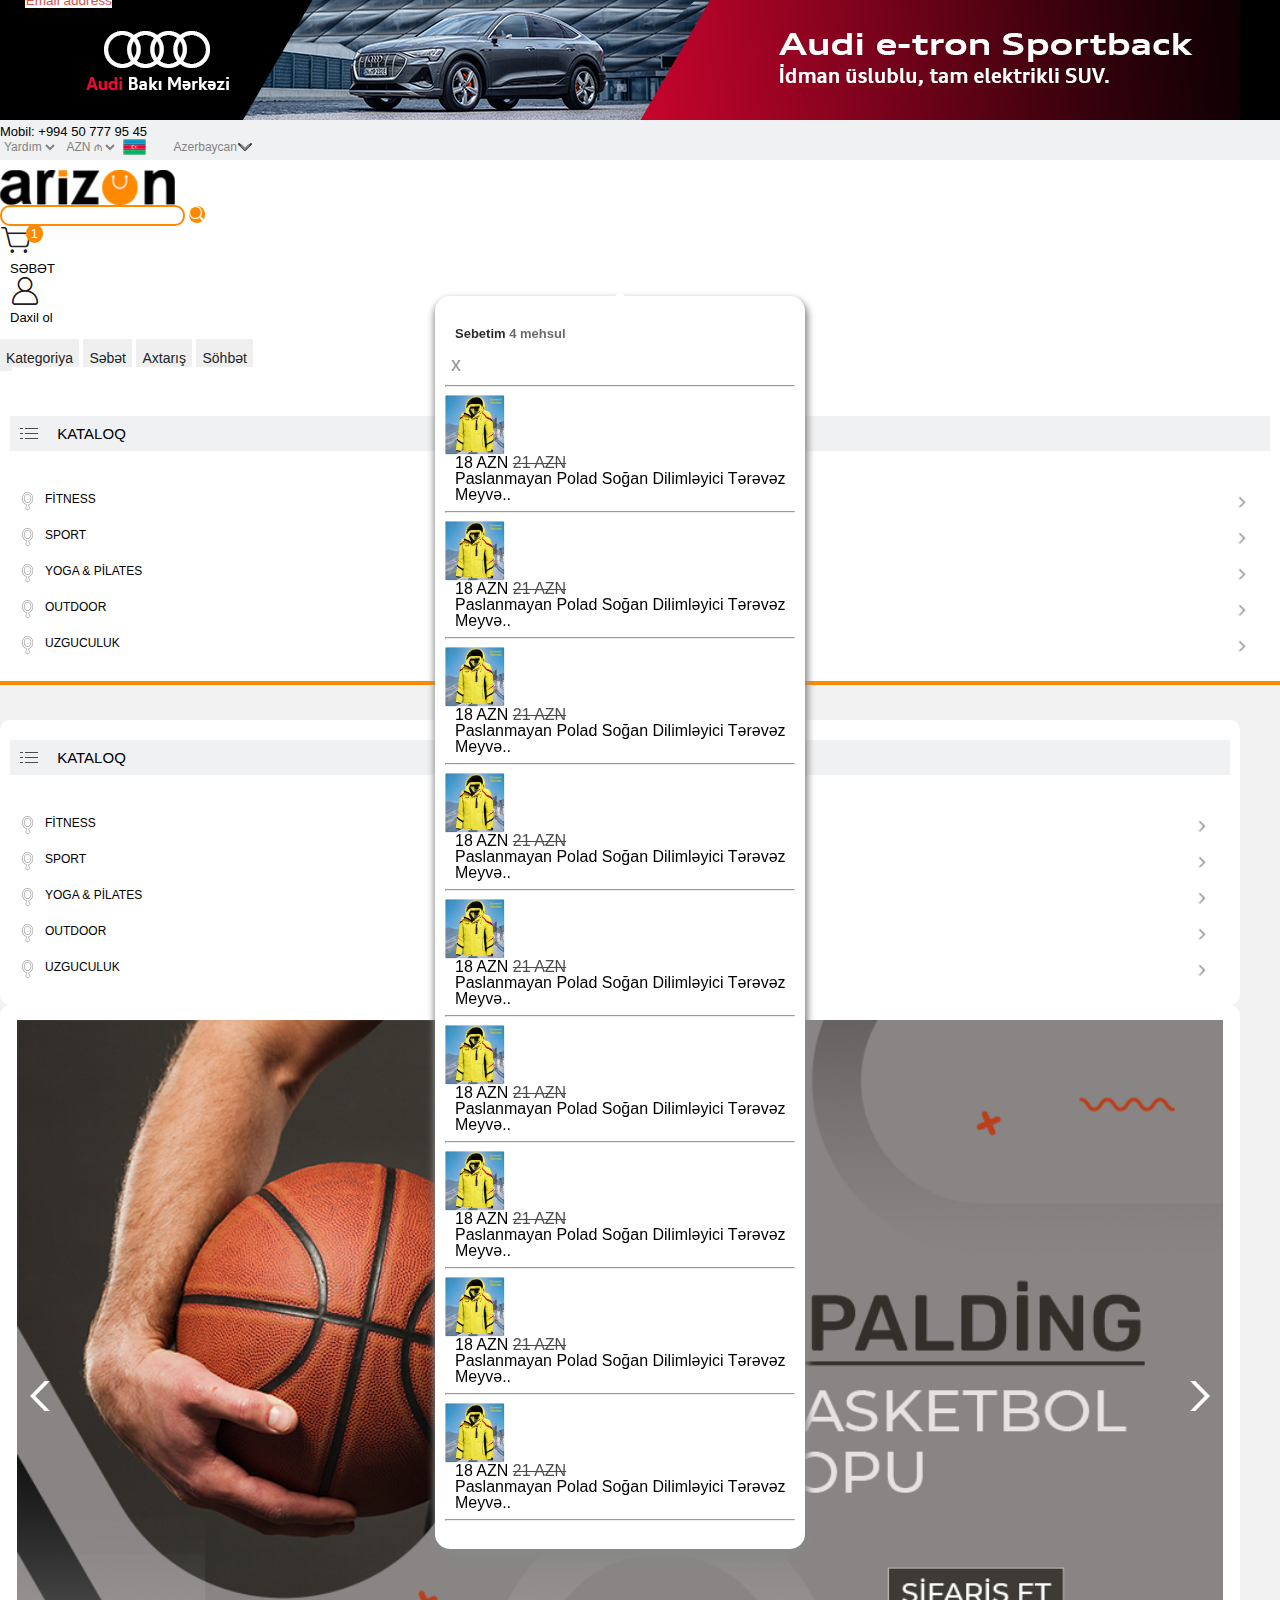
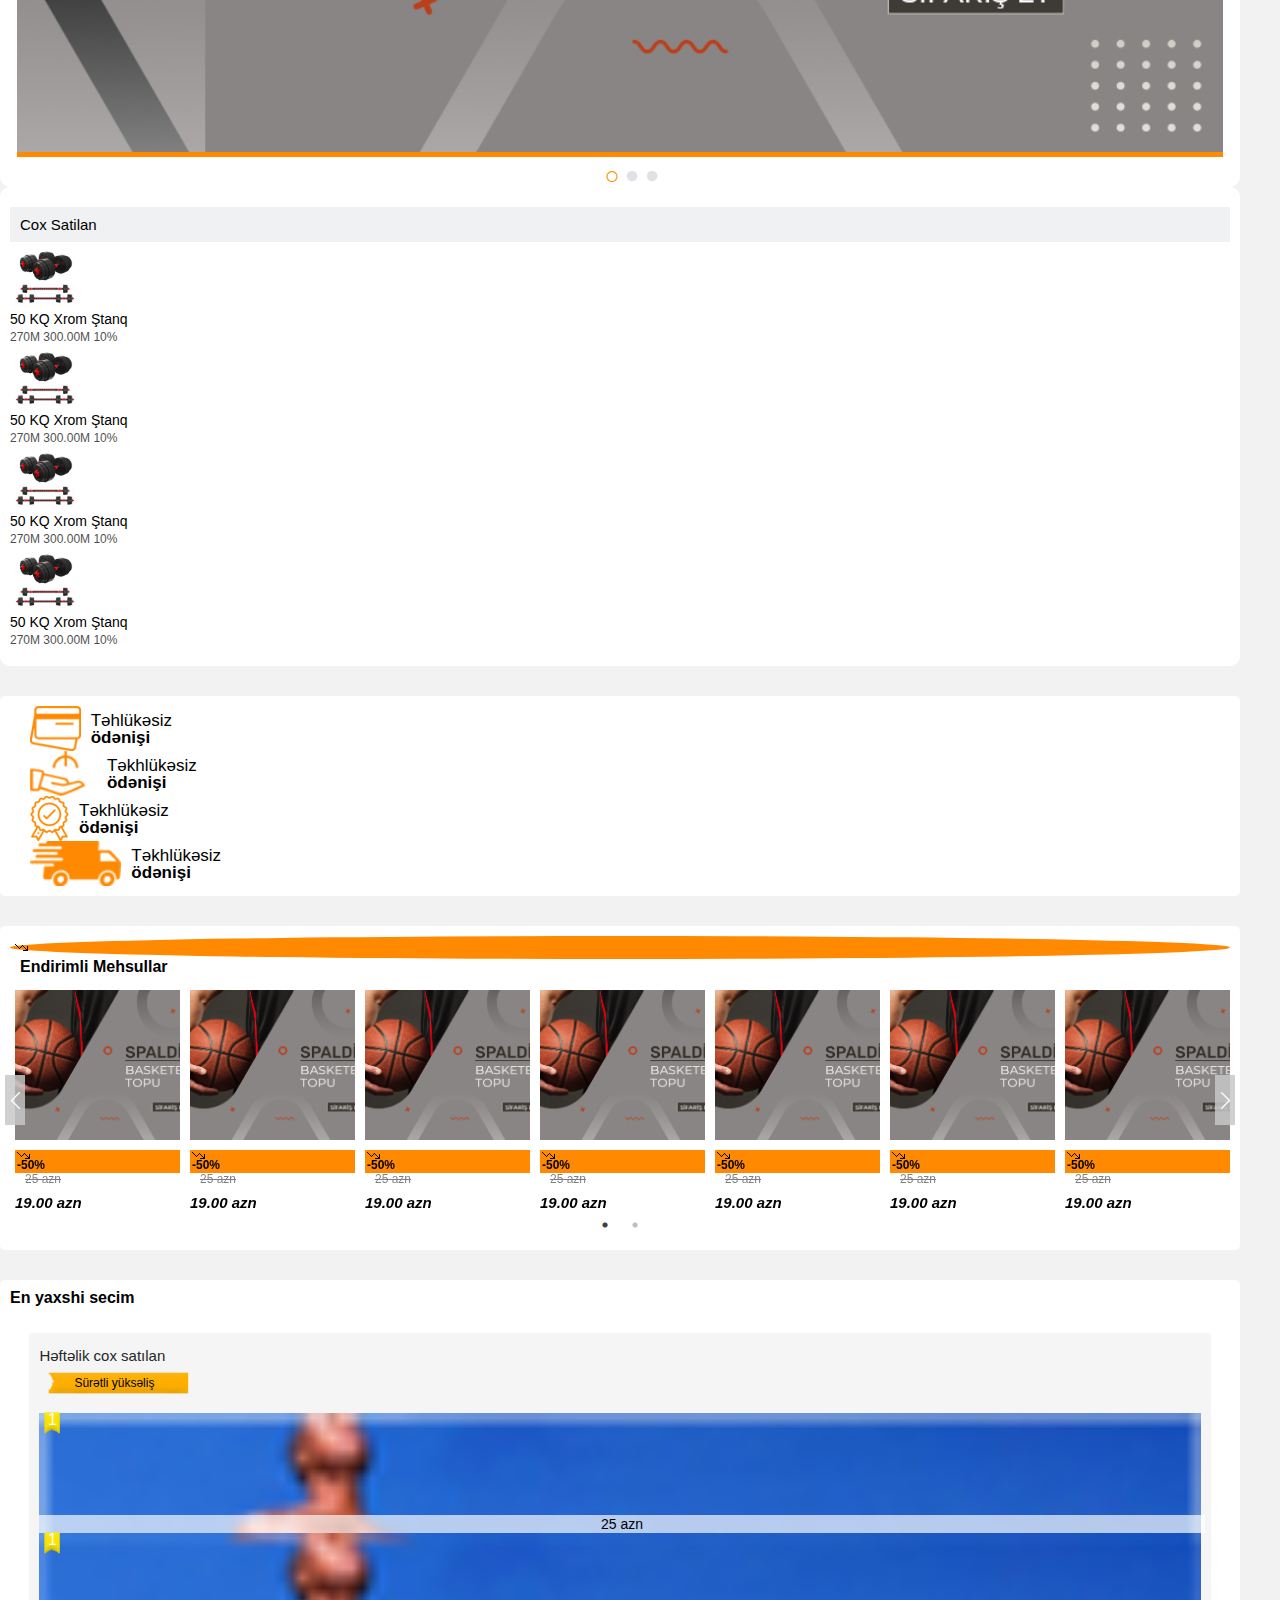
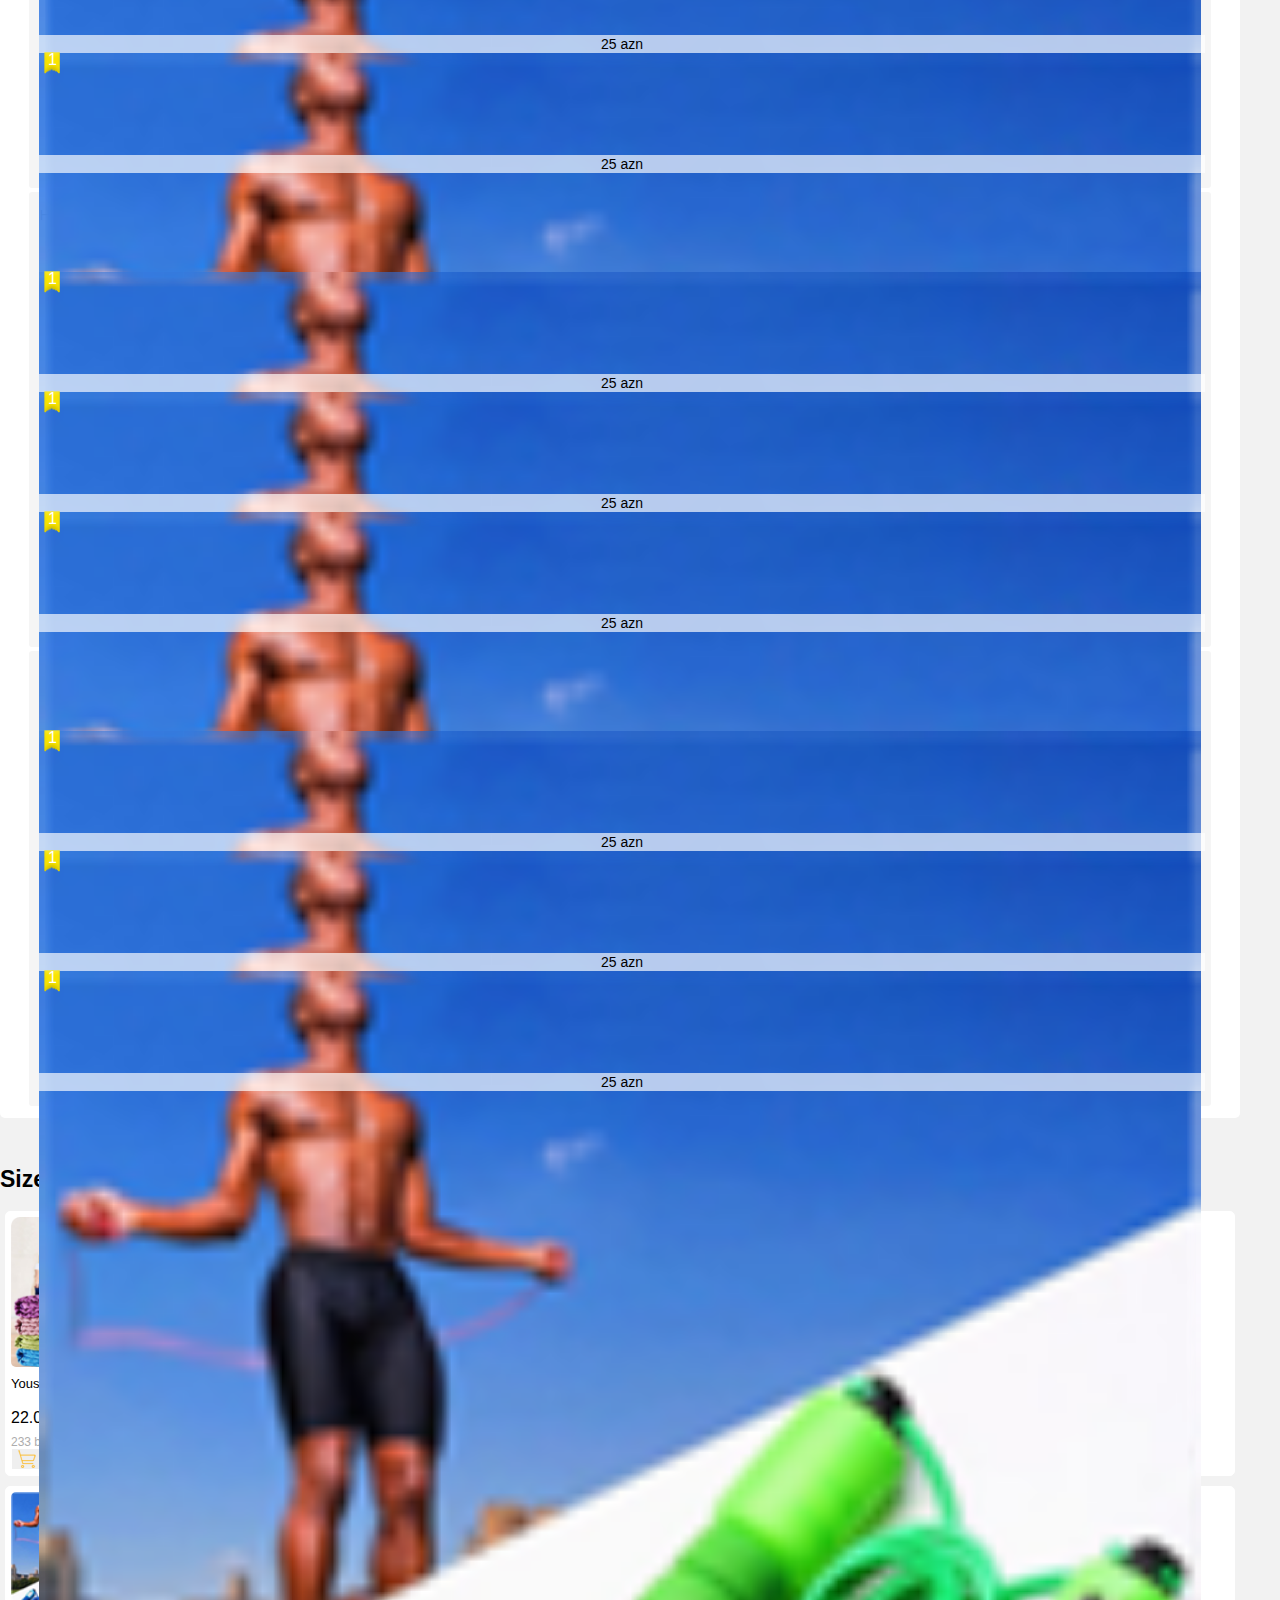
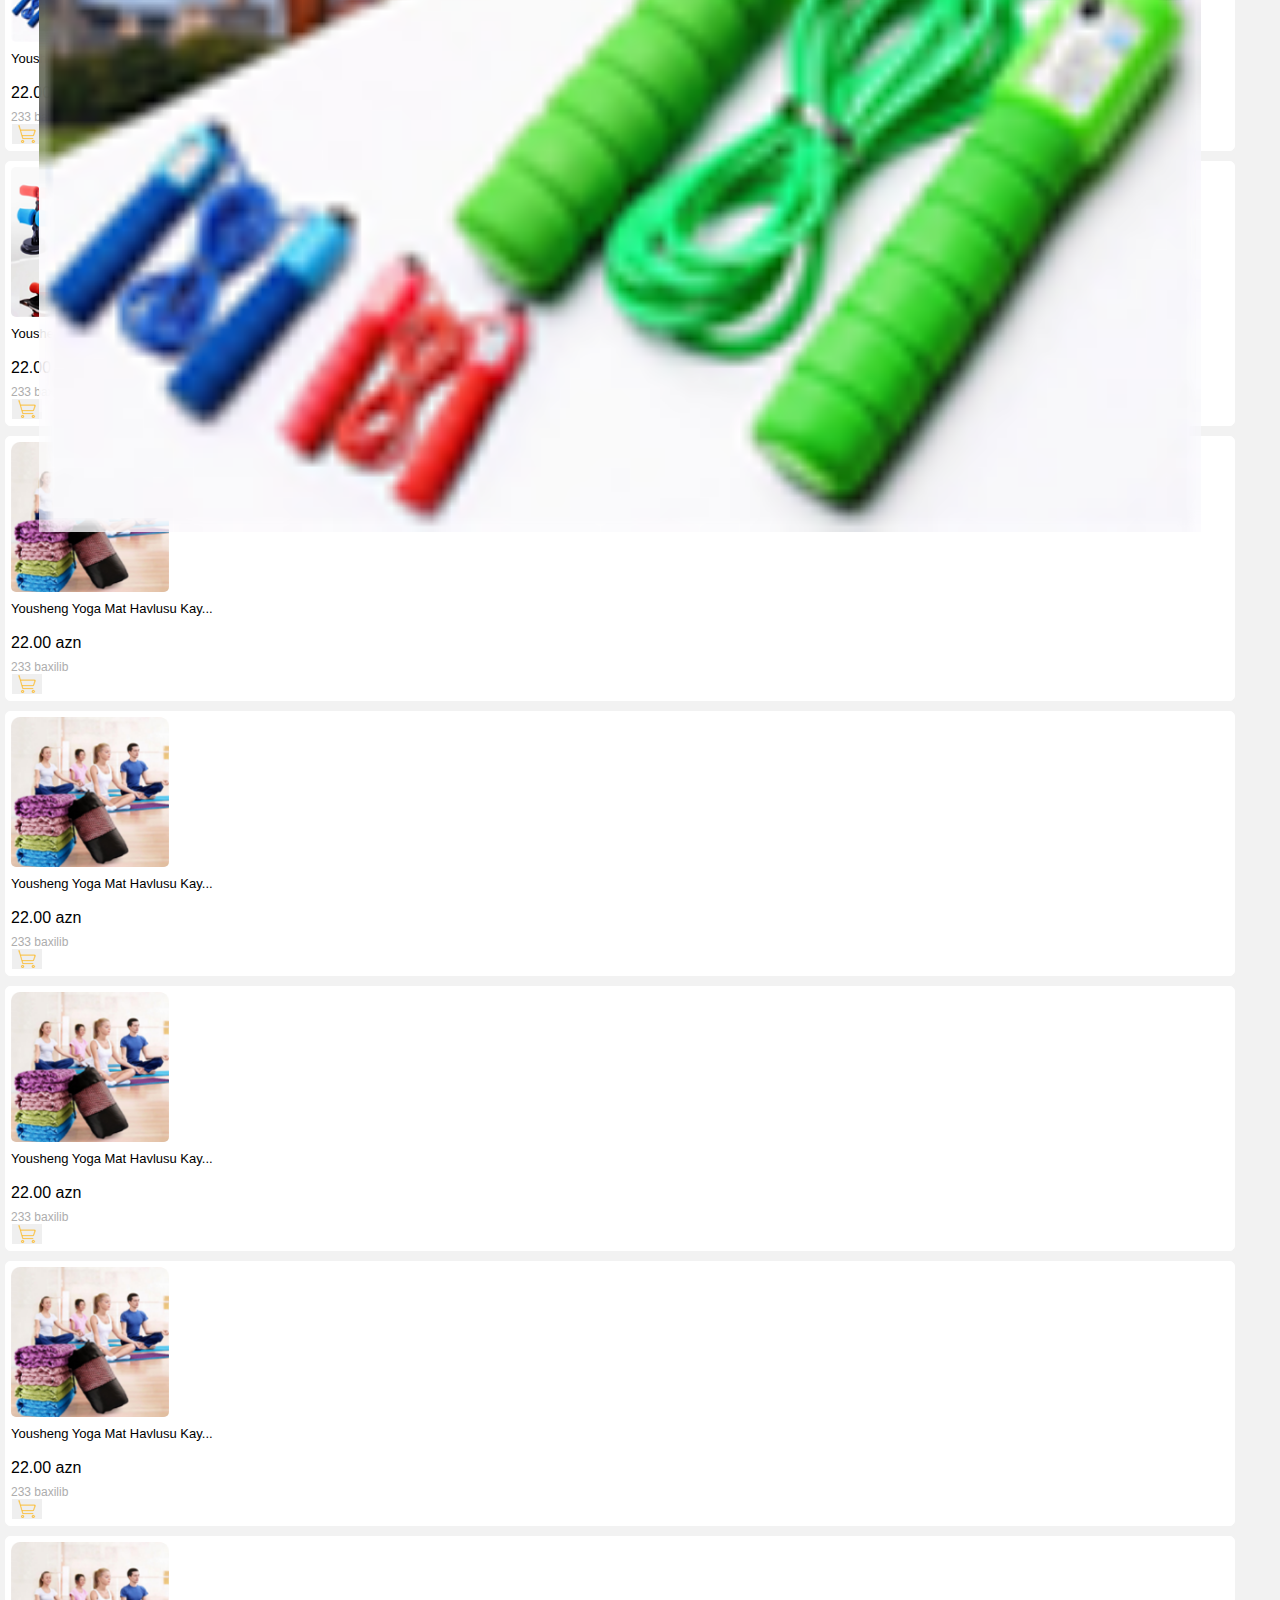
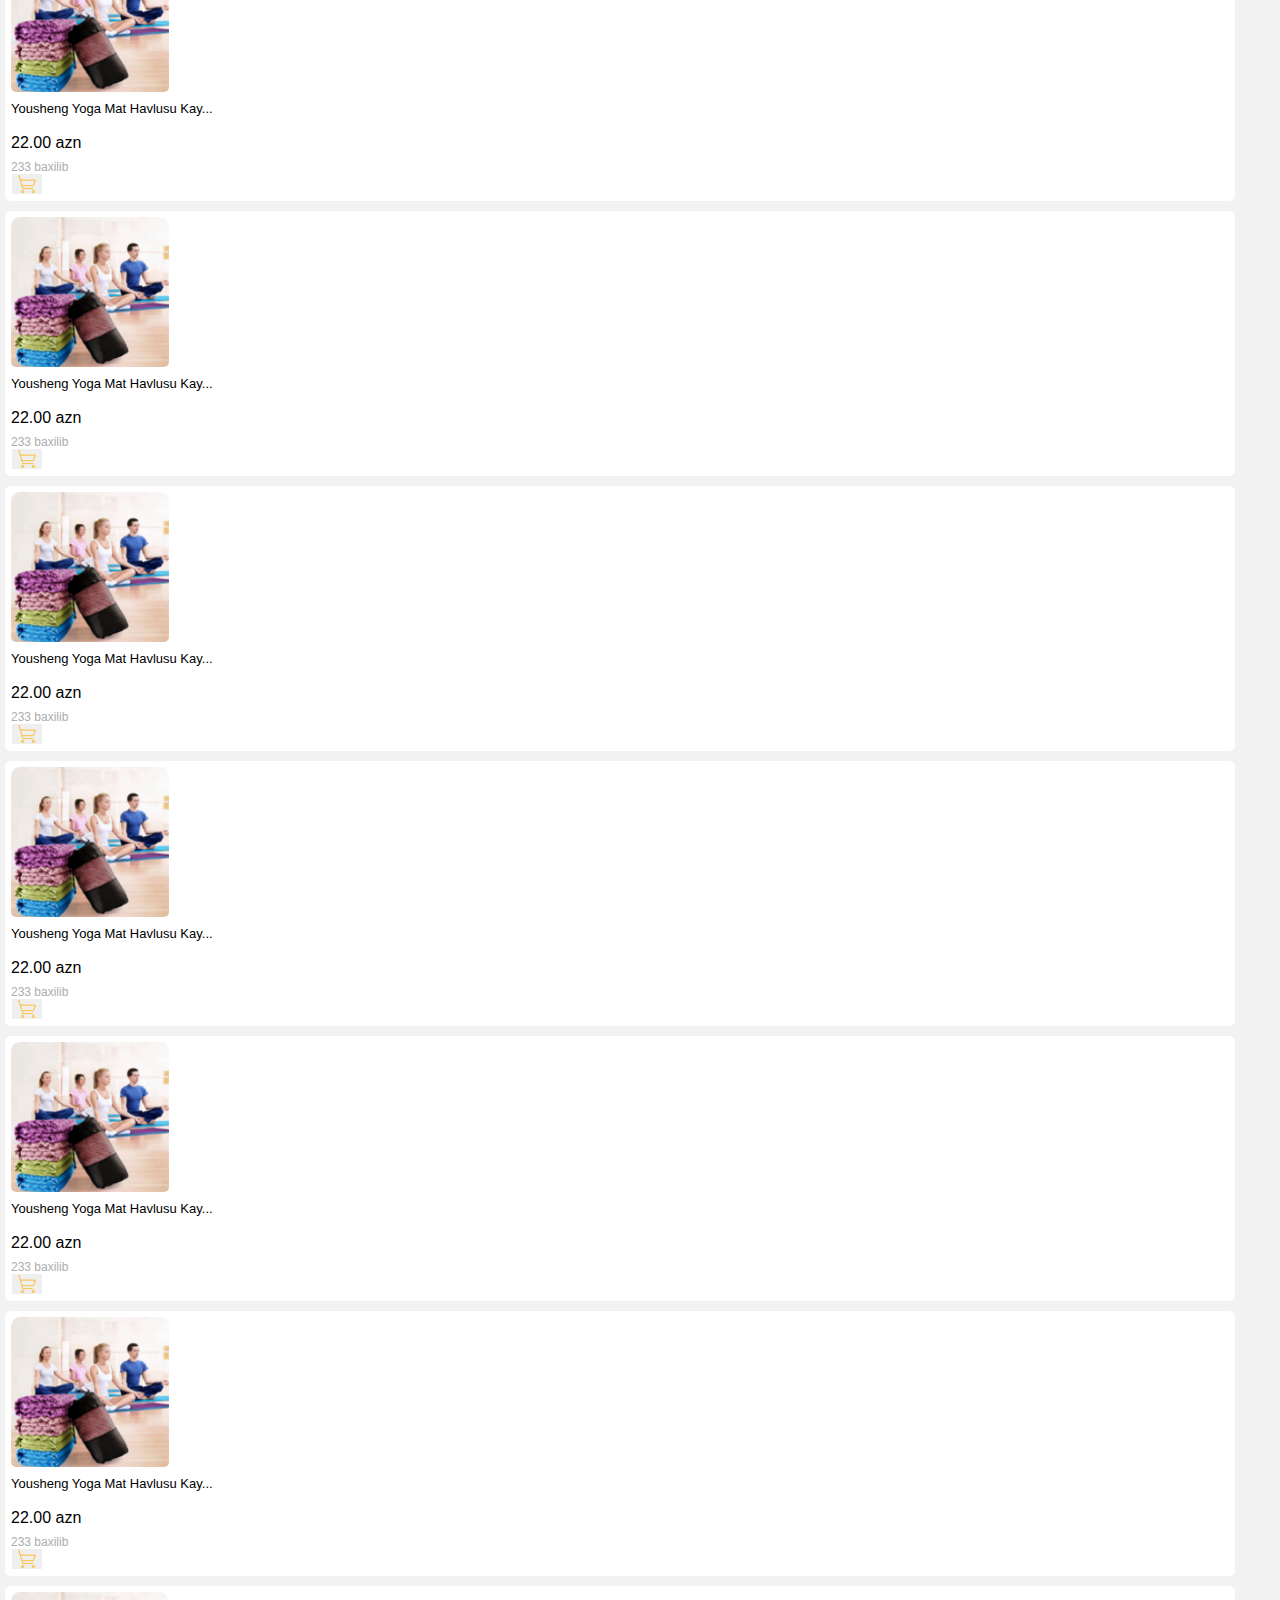
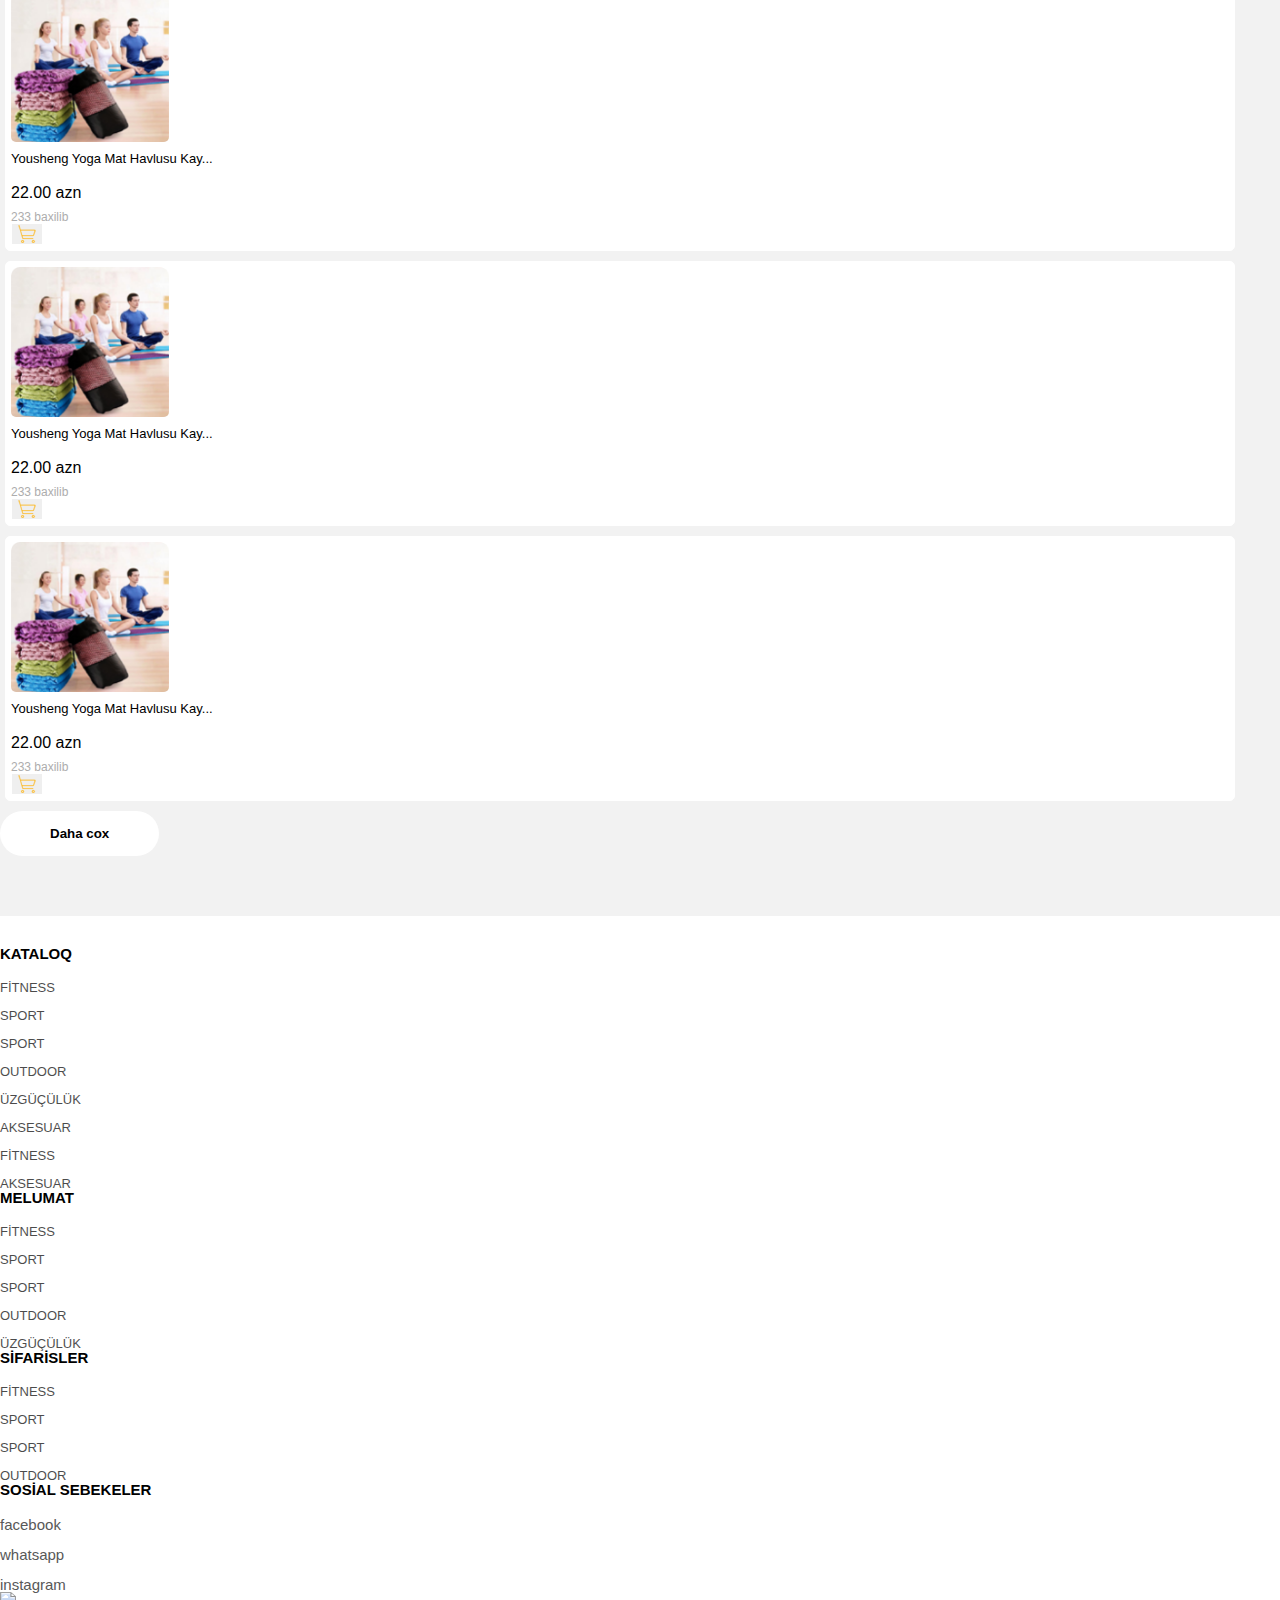
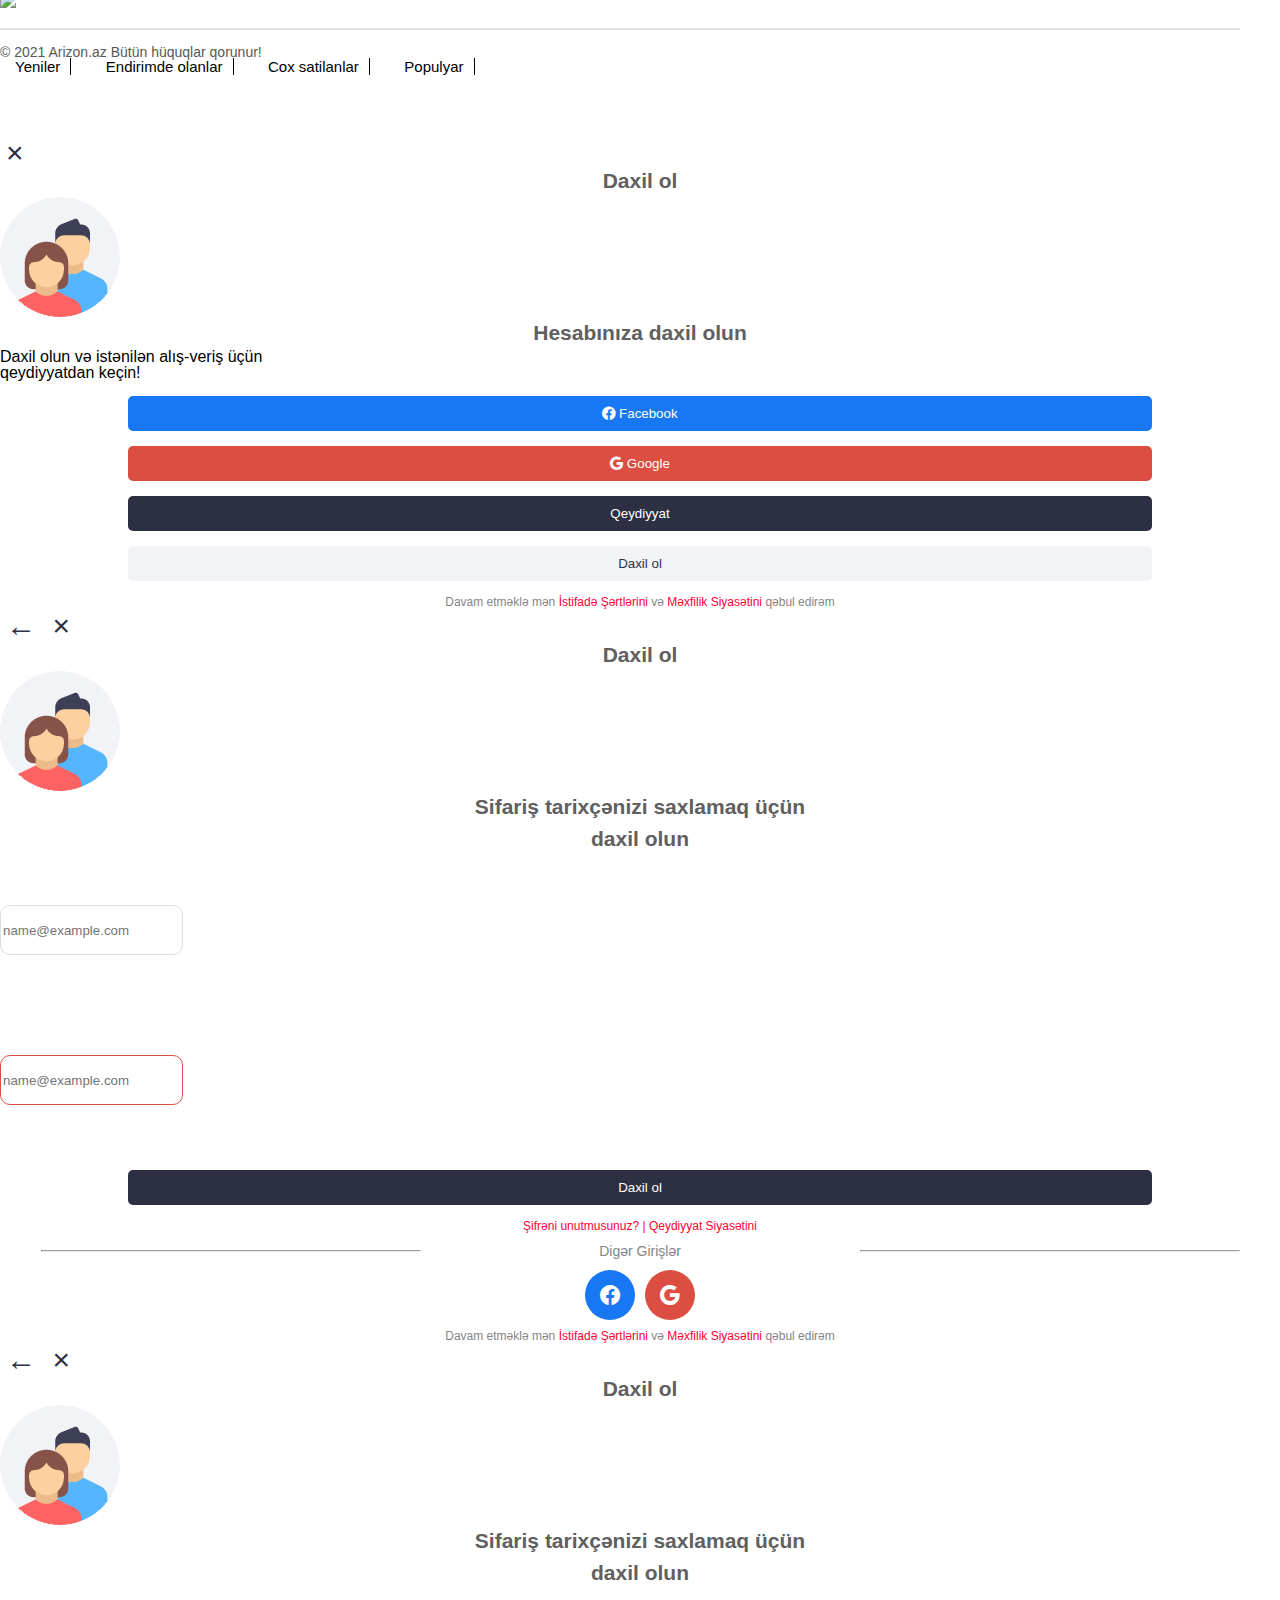
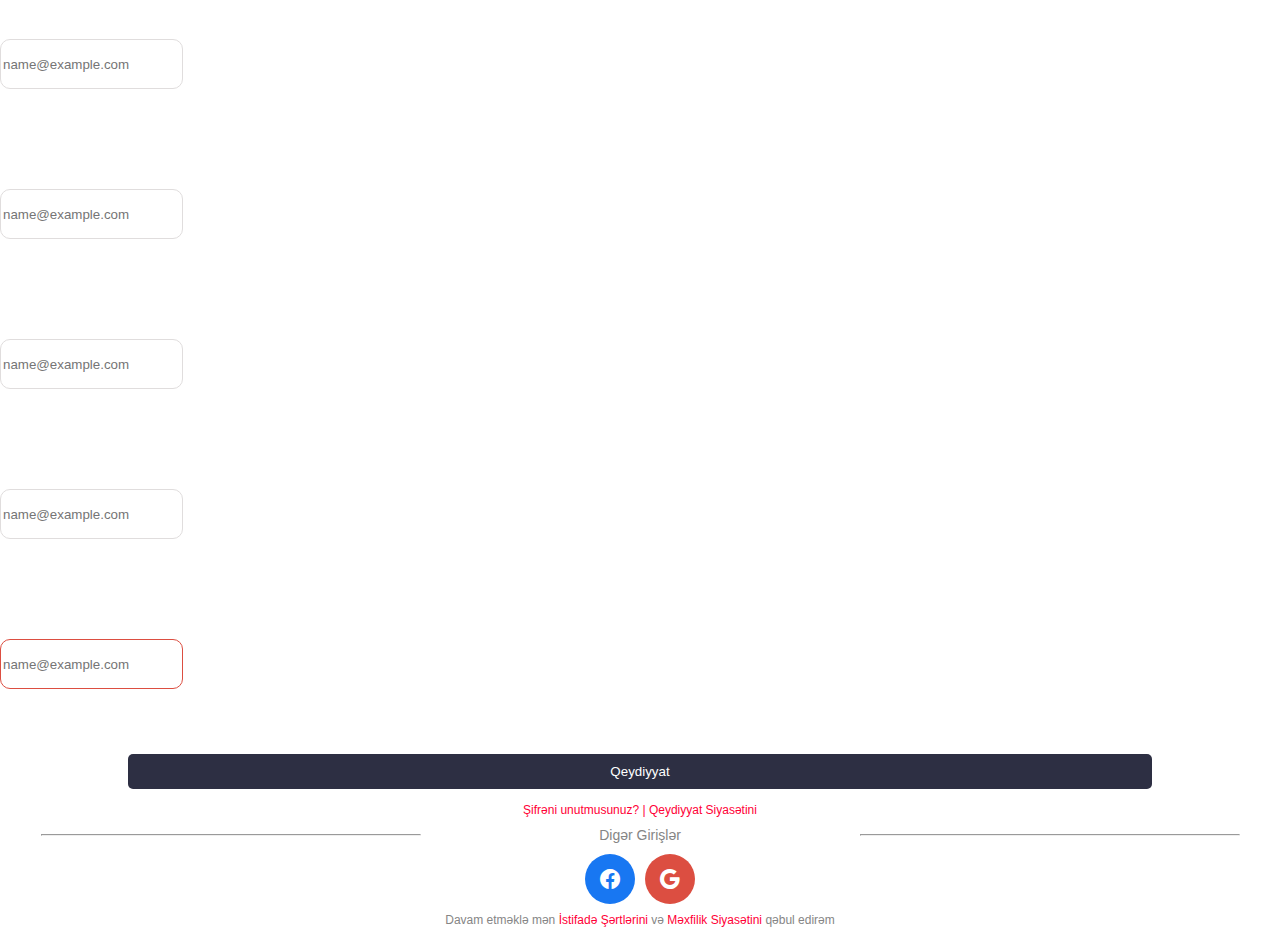
==== commit 6b7e2b79: "add" ====
--- a/index.html
+++ b/index.html
@@ -16,6 +16,7 @@
     <link rel="stylesheet" type="text/css" href="./slick/slick-theme.css">
     <link rel="stylesheet" href="https://pro.fontawesome.com/releases/v5.10.0/css/all.css"
         integrity="sha384-AYmEC3Yw5cVb3ZcuHtOA93w35dYTsvhLPVnYs9eStHfGJvOvKxVfELGroGkvsg+p" crossorigin="anonymous" />
+    <link rel="stylesheet" href="https://cdn.linearicons.com/free/1.0.0/icon-font.min.css">
 </head>
 
 <body>
@@ -68,16 +69,16 @@
                         </div>
                     </div>
                     <div class="col-sm-3 col-4 d-flex justify-content-end">
-                        <div class="submenu d-flex align-items-center">
+                        <div class="submenu d-flex align-items-center  d-none d-sm-flex">
                             <div class="basket">
                                 <span>1</span>
                             </div>
                             <a class="basket_text  d-none d-sm-block fw-bold">SƏBƏT</a>
                             <div class="choose-submenu2 products-menu d-none">
                                 <div class="title d-flex justify-content-space-between">
-                                    
-                                   <a class="basket_text fw-bold">Sebetim <span>4 mehsul</span></a>
-                                    
+
+                                    <a class="basket_text fw-bold">Sebetim <span>4 mehsul</span></a>
+
                                     <button class="">x</button>
                                 </div>
                                 <hr>
@@ -165,7 +166,7 @@
 
                                 </div>
                                 <hr>
-                                
+
                                 <div class="product d-flex mb-2">
                                     <div class="img">
                                         <img src="./image/product.png" height="60px">
@@ -202,15 +203,147 @@
                             </p>
                         </div>
                     </div>
-                    <div class="col-12 d-block d-sm-none">
+                    <!-- <div class="col-12 d-block d-sm-none">
                         <div class="input-group ">
                             <input type="text" class="form-control srch" aria-label="Search">
                             <span class="input-group-text srch_span"><i class="bi bi-search"></i></span>
                         </div>
-                    </div>
+                    </div> -->
 
                 </div>
             </div>
+        </div>
+        <div class="fix-mob-menu d-block d-sm-none">
+            <nav class="navbar navbar-light bg-light fixed-bottom">
+                <div class="container-fluid">
+
+                    <button class="navbar-toggler" type="button" data-bs-toggle="offcanvas"
+                        data-bs-target="#category" aria-controls="offcanvasNavbar">
+                        <div class="mob-link" >
+                            <i class="fas fa-list"></i><span> Kategoriya </span>
+                           
+                        </div>
+                    </button>
+                    <button class="navbar-toggler" type="button" data-bs-toggle="offcanvas"
+                        data-bs-target="#basket" aria-controls="offcanvasNavbar">
+                        <div class="mob-link" >
+                            <i class="fas fa-shopping-bag"></i> <span>  Səbət  </span>
+                           
+                        </div>
+                    </button>
+                    <button class="navbar-toggler" type="button" data-bs-toggle="offcanvas"
+                        data-bs-target="#search" aria-controls="offcanvasNavbar">
+                        <div class="mob-link" >
+                            <i class="fas fa-search"></i>
+                           <span>  Axtarış  </span>
+                          
+                        </div>
+                    </button>
+                    <button class="navbar-toggler" type="button" data-bs-toggle="offcanvas"
+                        data-bs-target="#chat" aria-controls="offcanvasNavbar">
+                        <div class="mob-link" >
+                            <i class="fas fa-list"></i><span>  Söhbət  </span>
+                          
+                        </div>
+                    </button>
+                    <div class="offcanvas offcanvas-end" tabindex="-1" id="basket"
+                        aria-labelledby="offcanvasNavbarLabel">
+                        <div class="offcanvas-header">
+                            
+                            <button type="button" class="btn-close text-reset" data-bs-dismiss="offcanvas"
+                                aria-label="Close"></button>
+                        </div>
+                        <div class="offcanvas-body">
+                            
+                        </div>
+                    </div>
+                    <div class="offcanvas offcanvas-end" tabindex="-1" id="category"
+                    aria-labelledby="offcanvasNavbarLabel">
+                    <div class="offcanvas-header">
+                        
+                        <button type="button" class="btn-close text-reset" data-bs-dismiss="offcanvas"
+                            aria-label="Close"></button>
+                    </div>
+                    <div class="offcanvas-body">
+                        <section id="section1">
+                    
+                                    <div class="catalog">
+                                        <p class="catalog_p fw-bold">
+                                            <img src="./image/catalog.png">
+                                            KATALOQ
+                                        </p>
+                                        <nav class="nav flex-column ">
+                                            <ul class="">
+                                                <li class="nav-item">
+                                                    <a class="nav-link p-0 m-0 mb-3" href="#">
+                                                        <img class="mr-2" src="./image/cat-menu.png">
+                                                        <span>Fitness</span>
+                                                    </a>
+                                                    <ul>
+                                                        <li><a href="#">Themes</a></li>
+                                                        <li><a href="#">Plugins</a></li>
+                                                        <li><a href="#">Tutorials</a></li>
+                                                    </ul>
+            
+                                                </li>
+                                                <li class="nav-item">
+                                                    <a class="nav-link p-0 m-0 mb-3" href="#">
+                                                        <img class="mr-2" src="./image/cat-menu.png">
+                                                        <span>Sport</span>
+                                                    </a>
+                                                    <ul>
+                                                        <li><a href="#">Themes</a></li>
+                                                        <li><a href="#">Plugins</a></li>
+                                                        <li><a href="#">Tutorials</a></li>
+                                                    </ul>
+            
+                                                </li>
+                                                <li class="nav-item">
+                                                    <a class="nav-link p-0 m-0 mb-3" href="#">
+                                                        <img class="mr-2" src="./image/cat-menu.png">
+                                                        <span>Yoga & Pilates</span>
+                                                    </a>
+                                                    <ul>
+                                                        <li><a href="#">Themes</a></li>
+                                                        <li><a href="#">Plugins</a></li>
+                                                        <li><a href="#">Tutorials</a></li>
+                                                    </ul>
+            
+                                                </li>
+                                                <li class="nav-item">
+                                                    <a class="nav-link p-0 m-0 mb-3" href="#">
+                                                        <img class="mr-2" src="./image/cat-menu.png">
+                                                        <span>Outdoor</span>
+                                                    </a>
+                                                    <ul>
+                                                        <li><a href="#">Themes</a></li>
+                                                        <li><a href="#">Plugins</a></li>
+                                                        <li><a href="#">Tutorials</a></li>
+                                                    </ul>
+            
+                                                </li>
+                                                <li class="nav-item">
+                                                    <a class="nav-link p-0 m-0 mb-3" href="#">
+                                                        <img class="mr-2" src="./image/cat-menu.png">
+                                                        <span>Uzguculuk</span>
+                                                    </a>
+                                                    <ul>
+                                                        <li><a href="#">Themes</a></li>
+                                                        <li><a href="#">Plugins</a></li>
+                                                        <li><a href="#">Tutorials</a></li>
+                                                    </ul>
+            
+                                                </li>
+                                            </ul>
+            
+                                        </nav>
+                                    </div>
+                          
+                        </section>
+                    </div>
+                </div>
+                </div>
+            </nav>
         </div>
     </header>
     <main>
@@ -1030,15 +1163,15 @@
 
     <!-- Giriş modal end  ******************************-->
 
-    
+
     <!-- Daxil ol  modal *******************************-->
 
     <div class="modal fade" id="daxilol" tabindex="-1" role="dialog" aria-labelledby="daxilolTitle" aria-hidden="true">
         <div class="modal-dialog modal-dialog-centered" role="document">
             <div class="modal-content change-password text-center">
                 <div class="d-flex justify-content-space-between">
-                    <button type="button" class="close" data-toggle="modal" data-target="#giris"
-                    data-dismiss="modal" aria-label="Close">
+                    <button type="button" class="close" data-toggle="modal" data-target="#giris" data-dismiss="modal"
+                        aria-label="Close">
                         <span aria-hidden="true">&#8592;</span>
                     </button>
                     <button type="button" class="close" data-dismiss="modal" aria-label="Close">
@@ -1098,8 +1231,8 @@
         <div class="modal-dialog modal-dialog-centered" role="document">
             <div class="modal-content change-password text-center">
                 <div class="d-flex justify-content-space-between">
-                    <button type="button" class="close" data-toggle="modal" data-target="#giris"
-                    data-dismiss="modal" aria-label="Close">
+                    <button type="button" class="close" data-toggle="modal" data-target="#giris" data-dismiss="modal"
+                        aria-label="Close">
                         <span aria-hidden="true">&#8592;</span>
                     </button>
                     <button type="button" class="close" data-dismiss="modal" aria-label="Close">
@@ -1162,7 +1295,9 @@
     </div>
 
     <!-- Qeydiyyatdan keç  modal ***********************-->
-
+    <script src="https://cdn.jsdelivr.net/npm/bootstrap@5.1.3/dist/js/bootstrap.min.js"
+        integrity="sha384-QJHtvGhmr9XOIpI6YVutG+2QOK9T+ZnN4kzFN1RtK3zEFEIsxhlmWl5/YESvpZ13"
+        crossorigin="anonymous"></script>
     <script src="https://cdn.jsdelivr.net/npm/jquery@3.5.1/dist/jquery.slim.min.js"
         integrity="sha384-DfXdz2htPH0lsSSs5nCTpuj/zy4C+OGpamoFVy38MVBnE+IbbVYUew+OrCXaRkfj"
         crossorigin="anonymous"></script>
@@ -1173,7 +1308,7 @@
         integrity="sha384-VHvPCCyXqtD5DqJeNxl2dtTyhF78xXNXdkwX1CZeRusQfRKp+tA7hAShOK/B/fQ2"
         crossorigin="anonymous"></script>
     <script src="https://code.jquery.com/jquery-2.2.0.min.js" type="text/javascript"></script>
-    <script src="./slick/slick.js" type="text/javascript" charset="utf-8"></script> 
+    <script src="./slick/slick.js" type="text/javascript" charset="utf-8"></script>
     <script src="./main.js"></script>
 </body>
 
--- a/style.css
+++ b/style.css
@@ -6,7 +6,7 @@
     background-color: #fff;
     position: fixed;
     top: 0;
-    z-index: 99999;
+    z-index: 100;
     width: 100%;
 }
 
@@ -23,16 +23,7 @@
 header {
     border-bottom: 4px solid #ff8a01;
     position: relative;
-}
-
-header:after {
-    content: "";
-    position: absolute;
-    width: 100%;
-    bottom: 1px;
-    z-index: 4;
-    transform: scale(1);
-    box-shadow: 1px 9px 0px 3px #e9eaeb;
+    /* box-shadow: 0px 4px #95959530; */
 }
 
 .top_menu {
@@ -45,7 +36,16 @@
     font-size: 13px;
     margin-right: 25px;
 }
-
+.fix-mob-menu button{
+    border: none;
+}
+.mob-link span{
+    font-size: 14px;
+    display: flex;
+    flex-direction: column;
+    color: #212529;
+    margin-top: 10px;
+}
 .top_menu .help,
 .top_menu .valyuta,
 .top_menu .country {
@@ -185,7 +185,7 @@
     top: 40px;
     /* the height of the main nav */
     left: 10px;
-    z-index: 9999;
+    z-index: 200;
 
 }
 
@@ -270,6 +270,47 @@
     border-bottom: 5px solid #ff8a01;
 }
 
+.slider-nav  .next {
+    font-size: 15px;
+    line-height: 0;
+    color: #000;
+    right: -20px;
+    position: absolute;
+    top: 30%;
+    display: block;
+    border-radius: 5px;
+    height: 40px;
+    z-index: 99;
+    padding: 0;
+    -webkit-transform: translate(0, -50%);
+    -ms-transform: translate(0, -50%);
+    transform: translate(0, -50%);
+    cursor: pointer;
+    border: none;
+    background: transparent;
+    outline: none;
+}
+
+.slider-nav  .prev {
+    font-size: 15px;
+    line-height: 0;
+    left: -20px;
+    color: #000;
+    position: absolute;
+    top: 30%;
+    display: block;
+    border-radius: 5px;
+    height: 40px;
+    z-index: 99;
+    padding: 0;
+    -webkit-transform: translate(0, -50%);
+    -ms-transform: translate(0, -50%);
+    transform: translate(0, -50%);
+    cursor: pointer;
+    border: none;
+    outline: none;
+    background: transparent;
+}
 #section1 .regular .next {
     font-size: 0;
     line-height: 0;
@@ -280,7 +321,7 @@
     border-radius: 5px;
     width: 60px;
     height: 40px;
-    z-index: 999;
+    z-index: 99;
     padding: 0;
     -webkit-transform: translate(0, -50%);
     -ms-transform: translate(0, -50%);
@@ -302,7 +343,7 @@
     border-radius: 5px;
     width: 60px;
     height: 40px;
-    z-index: 999;
+    z-index: 99;
     padding: 0;
     -webkit-transform: translate(0, -50%);
     -ms-transform: translate(0, -50%);
@@ -489,7 +530,7 @@
     display: block;
     width: 20px;
     height: 50px;
-    z-index: 999;
+    z-index: 99;
     padding: 0;
     -webkit-transform: translate(0, -50%);
     -ms-transform: translate(0, -50%);
@@ -515,7 +556,7 @@
     display: block;
     width: 20px;
     height: 50px;
-    z-index: 999;
+    z-index: 99;
     padding: 0;
     -webkit-transform: translate(0, -50%);
     -ms-transform: translate(0, -50%);
@@ -1182,11 +1223,11 @@
     transition: transform 0.25s ease;
     cursor: zoom-in;
   }
-  
-  .detail-page .item input[type=checkbox]:checked ~ label > img {
+  .detail-page .slider-for .item img:hover {
     transform: scale(2);
     cursor: zoom-out;
   }
+  
 
 .detail-page {
     background-color: #FFF;
@@ -1641,7 +1682,7 @@
     position: absolute;
     top: 0px;
     left: 16px !important;
-    z-index: 9999;
+    z-index: 99;
     opacity: 1 !important;
     padding: 0;
     height: auto;
@@ -1691,7 +1732,7 @@
     position: absolute;
     top: 0px;
     left: 16px !important;
-    z-index: 9999;
+    z-index: 99;
     opacity: 1;
     background-color: #fff;
     transform: scale(.85) translateY(-0.5rem) translateX(0.15rem) !important;
@@ -1701,7 +1742,7 @@
     position: absolute;
     top: 0px;
     left: 16px !important;
-    z-index: 9999;
+    z-index: 99;
     opacity: 1;
     background-color: #fff;
     transform: scale(.85) translateY(-0.5rem) translateX(0.15rem) !important;
--- a/responsive.css
+++ b/responsive.css
@@ -17,6 +17,27 @@
 }
 
 @media screen and (max-width: 992px) {
+    .slider-detail-text .addbasket{
+        padding: 10px;
+        font-size: 16px;
+    }
+    .slider-detail-text .buynow{
+        padding: 10px;
+        font-size: 16px;
+    }
+    .menu-page{
+        padding: 0;
+    }
+    .detail-page{
+        padding: 0;
+    }
+    .slider-detail-text .endirim .faiz{
+        font-size: 18px;
+        padding: 10px 0;
+    }
+    .slider-detail-text .endirim .time{
+        padding: 10px 0;
+    }
     .profil-page .product{
         flex-direction: column;
     }
@@ -29,7 +50,7 @@
      .choose-submenu2 {
         top: 120px !important;
         left: 50%;
-        transform: translate(-70%, 0%);
+        transform: translate(-80%, 0%);
     }
     .basket-page .product{
         flex-direction: column;
